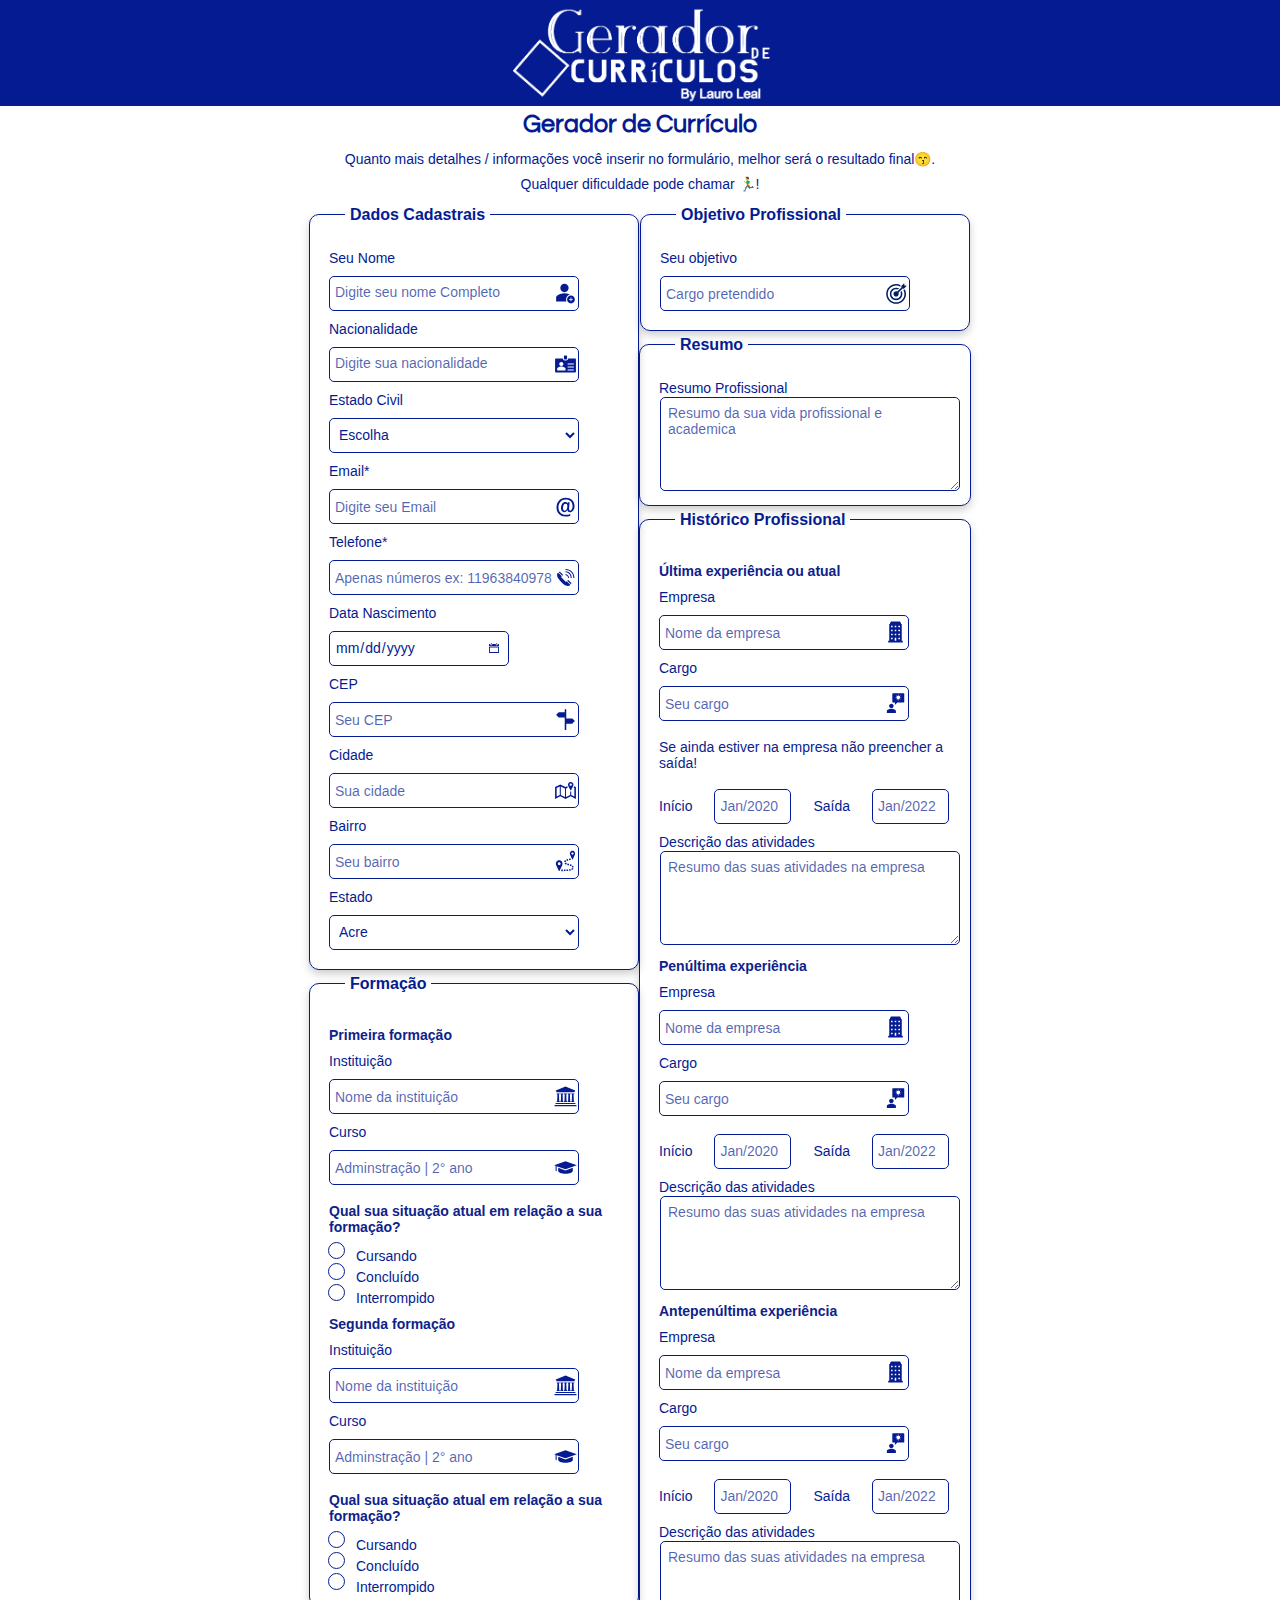
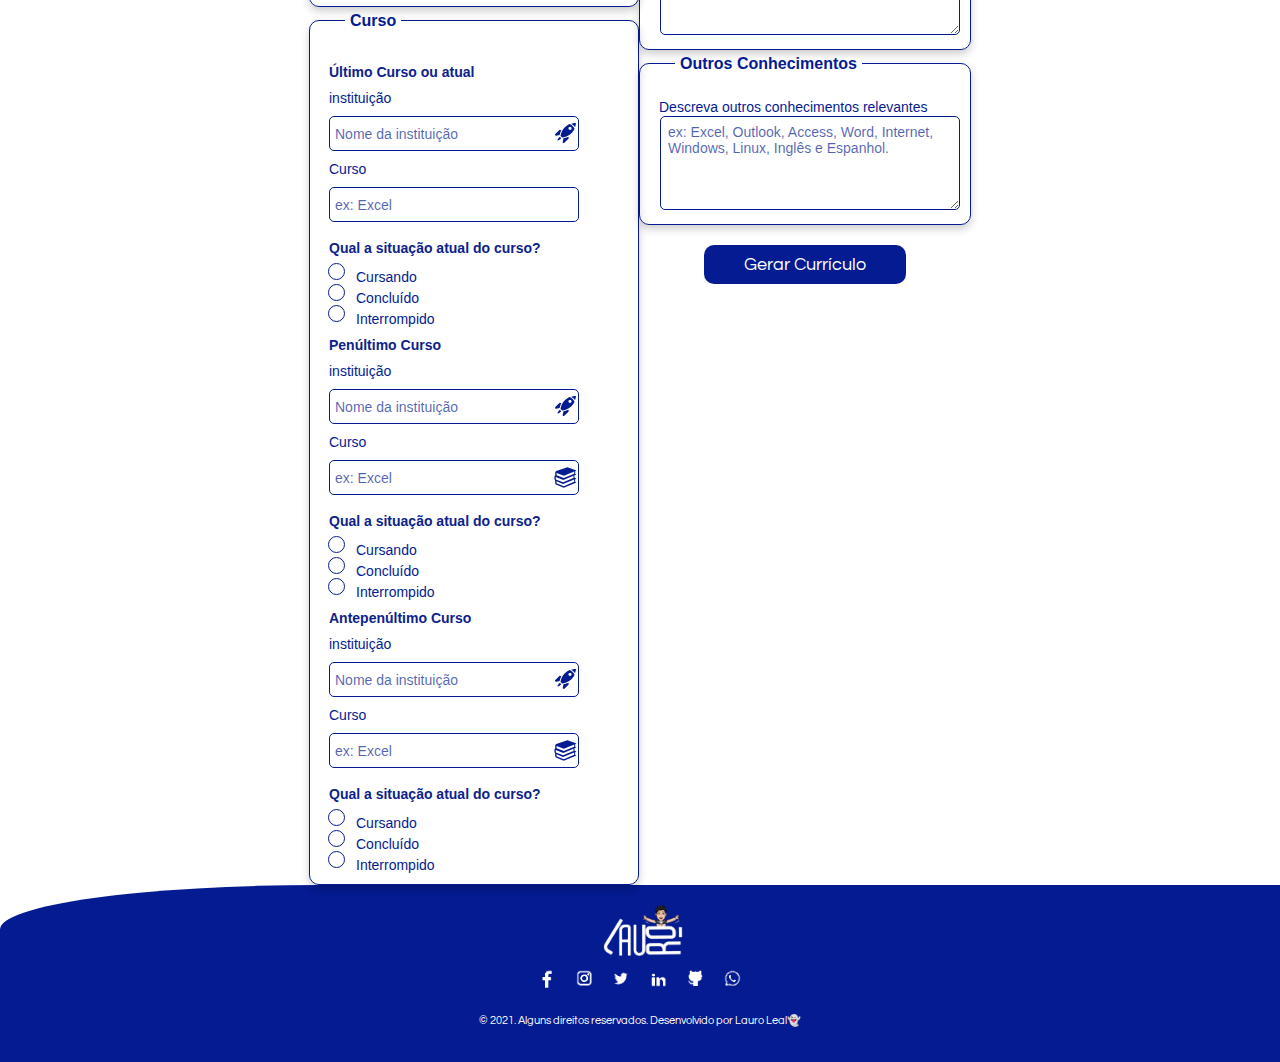
==== index.html @ 3e2975d4 "organizando em pastas!" ====
<!DOCTYPE html>
<html lang="pt-br">

<head>
    <meta charset="UTF-8">
    <meta http-equiv="X-UA-Compatible" content="IE=edge">
    <meta name="viewport" content="width=device-width, initial-scale=1.0">

    <!-- SEO -->
    <title>Gerador de Currículo</title>

    <link rel="stylesheet" href="/css/style__padrao.css">
    <link rel="stylesheet" href="/css/style__mobile.css">


    <meta name="description" content="Gerador de Currículo Online Gratis">
    <meta http-equiv="content-language" content="pt-br">
    <meta name="author" content="Lauro Leal">

    <!-- Favicon -->
    <link rel="icon" type="image/png" href="/img/lauro__icon.png">

    <!-- Opengraph -->
    <meta property="og:locale" content="pt_BR">
    <meta property="og:type" content="website">
    <meta property="og:title" content="Gerador de Currículo">
    <meta property="og:description" content="Gerador de Currículo Online Gratis">

</head>

<body>
    <header>
        <section class="box__interno">
            <section class="box__externo__conteudo">
                <img class="img__logo" src="/img/logo__novo.png">
            </section>
        </section>

    </header>
    <section>
        <form id="form" class="box_for" action="curriculo.html">
            <h1 class="p__titulo__padrao">Gerador de Currículo</h1>
            <p class="formulario__texto p__texto">Quanto mais detalhes / informações você inserir no formulário, melhor será o resultado final😙.</p>
            <p class="formulario__texto p__texto">Qualquer dificuldade pode chamar 🏃‍♂️!</p>
            <section id="formulario">
                <div class="box__externo">
                    <fieldset class=" teste">
                        <legend>Dados Cadastrais</legend>
                        <section>
                            <label class="formulario__texto" for="name">Seu Nome</label>
                            <input class="formulario__campo__menor3" type="text" id="name" name="name" placeholder="Digite seu nome Completo">
                        </section>
                        <section>
                            <label class="formulario__texto" for="nacionalidade">Nacionalidade</label>
                            <input class="formulario__campo__menor3" type="text" id="nacionalidade" name="nacionalidade" placeholder="Digite sua nacionalidade">
                        </section>
                        <section>
                            <label class="formulario__texto" for="estado__civil">Estado Civil</label>
                            <select class="formulario__campo__option" id="estado__civil" name="estado__civil">
                       <option class="formulario__campo__option__disabled" selected="" disabled="">Escolha</option>
                       <option class="formulario__campo__option__disabled" disabled="">Gênero Masculino</option>
                       <option  value="Solteiro">Solteiro</option>
                       <option  value="Casado">Casado</option>
                       <option  value="Divorciado">Divorciado</option>
                       <option  value="Viúvo">Viúvo</option>
                       <option class="formulario__campo__option__disabled" disabled="">Gênero Feminino</option>
                       <option  value="Solteira">Solteira</option>
                       <option  value="Casada">Casada</option>
                       <option  value="Divorciada">Divorciada</option>
                       <option  value="Viúva">Viúva</option>
                       <option class="formulario__campo__option__disabled" disabled="">Gênero Neutro</option>
                       <option  value="Solteirx">Solteirx</option>
                       <option  value="Casadx">Casadx</option>
                       <option  value="Divorciadx">Divorciadx</option>
                       <option  value="Viúvx">Viúvx</option>
                       </select>
                        </section>
                        <section>
                            <!-- Email-->
                            <label class="formulario__texto" for="email">Email*</label>
                            <input class="formulario__campo" type="email" id="email" name="email" placeholder="Digite seu Email">
                        </section>
                        <section>
                            <!-- Telefone (apenas números)-->
                            <label class="formulario__texto" for="telefone">Telefone*</label>
                            <input class="formulario__campo formulario__tel" type="tel" id="telefone" name="telefone" placeholder="Apenas números ex: 11963840978">
                        </section>
                        <section>
                            <!-- Data de nascimento (data)-->
                            <label class="formulario__texto" for="data">Data Nascimento</label>
                            <input class="formulario__campo formulario__data" type="date" id="data" name="data">
                        </section>
                        <!-- Toda essa parte do código foi retirada do 
                        https://velhobit.com.br/programacao/carregando-cep-cidades-dinamicamente.html -->
                        <!--Importando Script Jquery-->
                        <script type="text/javascript" src="https://code.jquery.com/jquery-3.2.1.min.js"></script>
                        <section>
                            <label class="formulario__texto" for="cep">CEP</label>
                            <input class="formulario__campo" id="cep" type="text" name="CEP" placeholder="Seu CEP" />
                            <!--
                            <label class="formulario__texto" for="logradouro">Logradouro</label>
                            <input class="formulario__campo" id="logradouro" type="text">
                            <label class="formulario__texto" for="numero">Número</label>
                            <input class="formulario__campo" id="numero" type="text" />  -->
                            <label class="formulario__texto" for="cidade">Cidade</label>
                            <input class="formulario__campo" id="cidade" name="cidade" type="text" placeholder="Sua cidade" />
                            <label class="formulario__texto" for="bairro">Bairro</label>
                            <input class="formulario__campo" id="bairro" name="bairro" type="text" placeholder="Seu bairro" />
                        </section>
                        <section>
                            <label class="formulario__texto" for="uf">Estado</label>
                            <select class="formulario__campo__option" id="uf" name="uf">
                            <option value="AC">Acre</option>
                            <option value="AL">Alagoas</option>
                            <option value="AP">Amapá</option>
                            <option value="AM">Amazonas</option>
                            <option value="BA">Bahia</option>
                            <option value="CE">Ceará</option>
                            <option value="DF">Distrito Federal</option>
                            <option value="ES">Espírito Santo</option>
                            <option value="GO">Goiás</option>
                            <option value="MA">Maranhão</option>
                            <option value="MT">Mato Grosso</option>
                            <option value="MS">Mato Grosso do Sul</option>
                            <option value="MG">Minas Gerais</option>
                            <option value="PA">Pará</option>
                            <option value="PB">Paraíba</option>
                            <option value="PR">Paraná</option>
                            <option value="PE">Pernambuco</option>
                            <option value="PI">Piauí</option>
                            <option value="RJ">Rio de Janeiro</option>
                            <option value="RN">Rio Grande do Norte</option>
                            <option value="RS">Rio Grande do Sul</option>
                            <option value="RO">Rondônia</option>
                            <option value="RR">Roraima</option>
                            <option value="SC">Santa Catarina</option>
                            <option value="SP">São Paulo</option>
                            <option value="SE">Sergipe</option>
                            <option value="TO">Tocantins</option>
                       </select>
                            <script type="text/javascript">
                                $("#cep").focusout(function() {
                                    //Início do Comando AJAX
                                    $.ajax({
                                        //O campo URL diz o caminho de onde virá os dados
                                        //É importante concatenar o valor digitado no CEP
                                        url: 'https://viacep.com.br/ws/' + $(this).val() + '/json/unicode/',
                                        //Aqui você deve preencher o tipo de dados que será lido,
                                        //no caso, estamos lendo JSON.
                                        dataType: 'json',
                                        //SUCESS é referente a função que será executada caso
                                        //ele consiga ler a fonte de dados com sucesso.
                                        //O parâmetro dentro da função se refere ao nome da variável
                                        //que você vai dar para ler esse objeto.
                                        success: function(resposta) {
                                            //Agora basta definir os valores que você deseja preencher
                                            //automaticamente nos campos acima.
                                            // $("#logradouro").val(resposta.logradouro);
                                            // $("#complemento").val(resposta.complemento);
                                            $("#bairro").val(resposta.bairro);
                                            $("#cidade").val(resposta.localidade);
                                            $("#uf").val(resposta.uf);
                                            //Vamos incluir para que o Número seja focado automaticamente
                                            //melhorando a experiência do usuário
                                            //$("#numero").focus();
                                        }
                                    });
                                });
                            </script>
                    </fieldset>



                    <!-- Formação -->


                    <fieldset class="teste">
                        <legend>Formação</legend>
                        <section>
                            <p class="formulario__texto__p">Primeira formação</p>
                            <!-- <label class="formulario__texto" for="formacao">Formação</label>
                            <select class="formulario__campo__option" id="formacao" name="formacao">
                             <option class="formulario__campo__option__disabled" selected="" disabled="">Escolha sua formação</option>
                             <option  value="Ensino Fundamental">Ensino Fundamental</option>
                             <option  value="Ensino Médio">Ensino Médio</option>
                             <option  value="Ensino Médio Técnico">Ensino Médio Técnico</option>
                             <option  value="Técnico">Curso Técnico</option>
                             <option  value="Bacharel">Superior Bacharelado</option>
                             <option  value="Tecnólogo">Superior Tecnólogo</option>
                             <option  value="Licenciatura">Superior Licenciatura</option>
                             <option  value="Pós">Superior Pós</option>
                           </select> -->

                            <!-- <label class="formulario__texto" for="inicio_curso">Início</label>
                            <input class="formulario__campo__forma" type="text" name="inicio_curso" placeholder="Jan/2020">
                            <label class="formulario__texto" for="saida_curso">Previsão / fim</label>
                            <input class="formulario__campo__forma" type="text" name="saida_curso" placeholder="Jan/2022"> -->

                            <section>
                                <label class="formulario__texto" for="escola__nome">Instituição</label>
                                <input class="formulario__campo" type="text" id="escola__nome" name="escola__nome" placeholder="Nome da instituição">
                            </section>
                            <label class="formulario__texto" for="nome__curso">Curso</label>
                            <input class="formulario__campo" type="text" id="nome__curso" name="nome__curso" placeholder="Adminstração | 2° ano">
                            <section>
                                <p class="formulario__texto__p">Qual sua situação atual em relação a sua formação?</p>
                                <div class="radio__flex">
                                    <section class="radio__block">
                                        <input class="formulario__radio" type="radio" id="cursando" name="situação__formacao__1" value="Cursando">
                                        <label class="formulario__texto" for="cursando">Cursando</label>
                                    </section>
                                    <section class="radio__block">
                                        <input class="formulario__radio" type="radio" id="concluido" name="situação__formacao__1" value="Concluído">
                                        <label class="formulario__texto" for="concluido">Concluído</label>
                                    </section>
                                    <section class="radio__block">
                                        <input class="formulario__radio" type="radio" id="interrompido" name="situação__formacao__1" value="Interrompido">
                                        <label class="formulario__texto" for="interrompido">Interrompido</label>
                                    </section>
                                </div>
                            </section>
                        </section>

                        <section>
                            <p class="formulario__texto__p">Segunda formação</p>
                            <!-- <label class="formulario__texto" for="formacao2">Formação</label>
                            <select class="formulario__campo__option" id="formacao__2" name="formacao2">
                             <option class="formulario__campo__option__disabled" selected="" disabled="">Escolha sua formação</option>
                             <option  value="Ensino Fundamental">Ensino Fundamental</option>
                             <option  value="Ensino Médio">Ensino Médio</option>
                             <option  value="Ensino Médio Técnico">Ensino Médio Técnico</option>
                             <option  value="Técnico">Curso Técnico</option>
                             <option  value="Bacharel">Superior Bacharelado</option>
                             <option  value="Tecnólogo">Superior Tecnólogo</option>
                             <option  value="Licenciatura">Superior Licenciatura</option>
                             <option  value="Pós">Superior Pós</option>
                           </select> -->

                            <!-- <label class="formulario__texto" for="inicio_curso">Início</label>
                            <input class="formulario__campo__forma" type="text" name="inicio_curso__2" placeholder="Jan/2020">
                            <label class="formulario__texto" for="saida_curso">Previsão / fim</label>
                            <input class="formulario__campo__forma" type="text" name="saida_curso__2" placeholder="Jan/2022"> -->

                            <section>
                                <label class="formulario__texto" for="escola__nome__2">Instituição</label>
                                <input class="formulario__campo" type="text" id="escola__nome__2" name="escola__nome__2" placeholder="Nome da instituição">
                            </section>
                            <label class="formulario__texto" for="nome__curso__2">Curso</label>
                            <input class="formulario__campo" type="text" id="nome__curso__2" name="nome__curso__2" placeholder="Adminstração | 2° ano">
                            <section>
                                <p class="formulario__texto__p">Qual sua situação atual em relação a sua formação?</p>
                                <div class="radio__flex">
                                    <section class="radio__block">
                                        <input class="formulario__radio" type="radio" name="situação__formacao__2" value="Cursando">
                                        <label class="formulario__texto" for="cursando">Cursando</label>
                                    </section>
                                    <section class="radio__block">
                                        <input class="formulario__radio" type="radio" name="situação__formacao__2" value="Concluído">
                                        <label class="formulario__texto" for="concluido">Concluído</label>
                                    </section>
                                    <section class="radio__block">
                                        <input class="formulario__radio" type="radio" name="situação__formacao__2" value="Interrompido">
                                        <label class="formulario__texto" for="interrompido">Interrompido</label>
                                    </section>
                                </div>
                            </section>
                        </section>
                    </fieldset>
                    <fieldset class="teste">
                        <legend>Curso</legend>
                        <section>
                            <p class="formulario__texto__p">Último Curso ou atual</p>
                            <label class="formulario__texto" for="local__curso1">instituição</label>
                            <input class="formulario__campo" type="text" id="local__curso1" name="local__curso1" placeholder="Nome da instituição">
                            <label class="formulario__texto" for="nome__curso1">Curso</label>
                            <input class="formulario__campo" type="text" id="nome__curso1" name="nome__curso1" placeholder="ex: Excel">
                            <!-- <label class="formulario__texto" for="inicio_curso1">Início</label>
                            <input class="formulario__campo__menor2" type="text" id="inicio_curso1" name="inicio_curso1" placeholder="Jan/2020">
                            <label class="formulario__texto" for="saida_curso1">Fim</label>
                            <input class="formulario__campo__menor2" type="text" id="saida_curso1" name="saida_curso1" placeholder="Jan/2022"> -->
                            <p class="formulario__texto__p">Qual a situação atual do curso?</p>
                            <div class="radio__flex">
                                <section class="radio__block">
                                    <input class="formulario__radio" type="radio" name="situação__curso__1" value="Cursando">
                                    <label class="formulario__texto" for="cursando">Cursando</label>
                                </section>
                                <section class="radio__block">
                                    <input class="formulario__radio" type="radio" name="situação__curso__1" value="Concluído">
                                    <label class="formulario__texto" for="concluido">Concluído</label>
                                </section>
                                <section class="radio__block">
                                    <input class="formulario__radio" type="radio" name="situação__curso__1" value="Interrompido">
                                    <label class="formulario__texto" for="interrompido">Interrompido</label>
                                </section>
                        </section>

                        <section>
                            <p class="formulario__texto__p">Penúltimo Curso</p>
                            <label class="formulario__texto" for="local__curso2">instituição</label>
                            <input class="formulario__campo" type="text" id="local__curso2" name="local__curso2" placeholder="Nome da instituição">
                            <label class="formulario__texto" for="nome__curso2">Curso</label>
                            <input class="formulario__campo" type="text" id="nome__curso2" name="nome__curso2" placeholder="ex: Excel">
                            <!-- <label class="formulario__texto" for="inicio_curso2">Início</label>
                            <input class="formulario__campo__menor2" type="text" id="inicio_curso2" name="inicio_curso2" placeholder="Jan/2020">
                            <label class="formulario__texto" for="saida_curso2">Fim</label>
                            <input class="formulario__campo__menor2" type="text" id="saida_curso2" name="saida_curso2" placeholder="Jan/2022"> -->
                            <p class="formulario__texto__p">Qual a situação atual do curso?</p>
                            <div class="radio__flex">
                                <section class="radio__block">
                                    <input class="formulario__radio" type="radio" name="situação__curso__2" value="Cursando">
                                    <label class="formulario__texto" for="cursando">Cursando</label>
                                </section>
                                <section class="radio__block">
                                    <input class="formulario__radio" type="radio" name="situação__curso__2" value="Concluído">
                                    <label class="formulario__texto" for="concluido">Concluído</label>
                                </section>
                                <section class="radio__block">
                                    <input class="formulario__radio" type="radio" name="situação__curso__2" value="Interrompido">
                                    <label class="formulario__texto" for="interrompido">Interrompido</label>
                                </section>
                        </section>

                        <section>
                            <p class="formulario__texto__p">Antepenúltimo Curso</p>
                            <label class="formulario__texto" for="local__curso3">instituição</label>
                            <input class="formulario__campo" type="text" id="local__curso3" name="local__curso3" placeholder="Nome da instituição">
                            <label class="formulario__texto" for="nome__curso3">Curso</label>
                            <input class="formulario__campo" type="text" id="nome__curso3" name="nome__curso3" placeholder="ex: Excel">
                            <!-- <label class="formulario__texto" for="inicio_curso3">Início</label>
                            <input class="formulario__campo__menor2" type="text" id="inicio_curso3" name="inicio_curso3" placeholder="Jan/2020">
                            <label class="formulario__texto" for="saida_curso3">Fim</label>
                            <input class="formulario__campo__menor2" type="text" id="saida_curso3" name="saida_curso3" placeholder="Jan/2022"> -->
                            <p class="formulario__texto__p">Qual a situação atual do curso?</p>
                            <div class="radio__flex">
                                <section class="radio__block">
                                    <input class="formulario__radio" type="radio" name="situação__curso__3" value="Cursando">
                                    <label class="formulario__texto" for="cursando">Cursando</label>
                                </section>
                                <section class="radio__block">
                                    <input class="formulario__radio" type="radio" name="situação__curso__3" value="Concluído">
                                    <label class="formulario__texto" for="concluido">Concluído</label>
                                </section>
                                <section class="radio__block">
                                    <input class="formulario__radio" type="radio" name="situação__curso__3" value="Interrompido">
                                    <label class="formulario__texto" for="interrompido">Interrompido</label>
                                </section>

                        </section>
                    </fieldset>
                    </div>
                    <div class="box__externo">

                        <fieldset class="teste">
                            <legend>Objetivo Profissional</legend>
                            <section>
                                <label class="formulario__texto" for="objetivo">Seu objetivo</label>
                                <input class="formulario__campo" id="objetivo" name="objetivo" placeholder="Cargo pretendido"></input>
                            </section>
                        </fieldset>

                        <fieldset class="teste">
                            <legend>Resumo</legend>
                            <section>
                                <label class="formulario__texto" for="resumo">Resumo Profissional</label>
                                <textarea class="formulario__textarea" id="resumo" name="resumo" rows="4" cols="50" placeholder="Resumo da sua vida profissional e academica"></textarea>
                            </section>
                        </fieldset>

                        <!-- Historico Profissional -->
                        <fieldset class="teste">
                            <legend>Histórico Profissional</legend>
                            <!-- Experiencia 1 -->
                            <section>
                                <p class="formulario__texto__p">Última experiência ou atual</p>
                                <label class="formulario__texto" for="name_empresa__1">Empresa</label>
                                <input class="formulario__campo" type="text" id="name_empresa__1" name="name_empresa__1" placeholder="Nome da empresa">
                                <label class="formulario__texto" for="cargo_empresa__1">Cargo</label>
                                <input class="formulario__campo" type="text" id="cargo_empresa__1" name="cargo_empresa__1" placeholder="Seu cargo">
                                <p class="formulario__texto__p2">Se ainda estiver na empresa não preencher a saída!</p>
                                <label class="formulario__texto" for="inicio_empresa__1">Início</label>
                                <input class="formulario__campo__menor" type="text" id="inicio_empresa__1" name="inicio_empresa__1" placeholder="Jan/2020">
                                <label class="formulario__texto" for="saida_empresa__1">Saída</label>
                                <input class="formulario__campo__menor" type="text" id="saida_empresa__1" name="saida_empresa__1" placeholder="Jan/2022">
                                <label class="formulario__texto" for="resumo__empresa1">Descrição das atividades</label>
                                <textarea class="formulario__textarea" id="resumo__empresa1" name="resumo__empresa1" rows="4" cols="50" placeholder="Resumo das suas atividades na empresa"></textarea>
                            </section>
                            <!-- Experiencia 2 -->
                            <section>
                                <p class="formulario__texto__p">Penúltima experiência</p>
                                <label class="formulario__texto" for="name_empresa__2">Empresa</label>
                                <input class="formulario__campo" type="text" id="name_empresa__2" name="name_empresa__2" placeholder="Nome da empresa">
                                <label class="formulario__texto" for="cargo_empresa__2">Cargo</label>
                                <input class="formulario__campo" type="text" id="cargo_empresa__2" name="cargo_empresa__2" placeholder="Seu cargo">
                                <label class="formulario__texto" for="inicio_empresa__2">Início</label>
                                <input class="formulario__campo__menor" type="text" id="inicio_empresa__2" name="inicio_empresa__2" placeholder="Jan/2020">
                                <label class="formulario__texto" for="saida_empresa__2">Saída</label>
                                <input class="formulario__campo__menor" type="text" id="saida_empresa__2" name="saida_empresa__2" placeholder="Jan/2022">
                                <label class="formulario__texto" for="resumo__empresa2">Descrição das atividades</label>
                                <textarea class="formulario__textarea" id="resumo__empresa2" name="resumo__empresa2" rows="4" cols="50" placeholder="Resumo das suas atividades na empresa"></textarea>
                            </section>
                            <!-- Experiencia 3 -->
                            <section>
                                <p class="formulario__texto__p">Antepenúltima experiência</p>
                                <label class="formulario__texto" for="name_empresa__3">Empresa</label>
                                <input class="formulario__campo" type="text" id="name_empresa__3" name="name_empresa__3" placeholder="Nome da empresa">
                                <label class="formulario__texto" for="cargo_empresa__3">Cargo</label>
                                <input class="formulario__campo" type="text" id="cargo_empresa__3" name="cargo_empresa__3" placeholder="Seu cargo">
                                <label class="formulario__texto" for="inicio_empresa__3">Início</label>
                                <input class="formulario__campo__menor" type="text" id="inicio_empresa__3" name="inicio_empresa__3" placeholder="Jan/2020">
                                <label class="formulario__texto" for="saida_empresa__3">Saída</label>
                                <input class="formulario__campo__menor" type="text" id="saida_empresa__3" name="saida_empresa__3" placeholder="Jan/2022">
                                <label class="formulario__texto" for="resumo__empresa3">Descrição das atividades</label>
                                <textarea class="formulario__textarea" id="resumo__empresa3" name="resumo__empresa3" rows="4" cols="50" placeholder="Resumo das suas atividades na empresa"></textarea>
                            </section>
                        </fieldset>
                        <!-- Outros Conhecimentos -->
                        <fieldset class="teste">
                            <legend>Outros Conhecimentos</legend>
                            <section>
                                <label class="formulario__texto" for="outros__conhecimentos">Descreva outros conhecimentos relevantes</label>
                                <textarea class="formulario__textarea" id="outros__conhecimentos" name="outros__conhecimentos" rows="4" cols="50" placeholder="ex: Excel, Outlook, Access, Word, Internet, Windows, Linux, Inglês e Espanhol."></textarea>
                            </section>
                        </fieldset>
                        <section class="centralizar__button">
                            <button type="submit" id="btGerarPDF">Gerar Currículo</button>
                        </section>

                    </div>
                    </section>
        </form>
        <script type="text/javascript" src="/js/action.js"></script>

        <!-- <section class="centralizar__button">
            <img src="https://media0.giphy.com/media/z24q9PQNlw19u/giphy.gif?cid=ecf05e47y3ti7bcxjpoyxmjfg7k1uhzmjibp9mtdgkm7brhw&rid=giphy.gif&ct=g">
        </section> 
    
    -->
        <footer>
            <section class="box__externo__conteudo">
                <img class="img__logo__footer" src="/img/logo__Lauro__2__novo.png">
            </section>

            <section class="box__externo__conteudo">
                <section>
                    <a class="facebook" href="https://www.facebook.com/lauroeleal/" target="_blank"> <img class="icones__sociais" src="/img/facebook_logo_dark.png"></a>
                    <a class="instagram" href="https://www.instagram.com/lauroeleal/" target="_blank"> <img class="icones__sociais" src="/img/instagram_logo-dark.png"></a>
                    <a class="twitter" href="https://twitter.com/lauroeleal" target="_blank"> <img class="icones__sociais" src="/img/twitter_logo_dark.png"></a>
                    <a class="linkedin" href="https://www.linkedin.com/in/lauroleal" target="_blank"> <img class="icones__sociais" src="/img/linkedin_logo_dark.png"></a>
                    <a class="github" href="https://github.com/lauroleal" target="_blank"><img class="icones__sociais" src="/img/GitHub_logo_da.png"></a>
                    <a class="whatsapp" href="https://api.whatsapp.com/send?phone=5511963840978" target="_blank"><img class="icones__sociais" src="/img/Whatsapp_logo_dark.png"></a>
                </section>
            </section>

            <section class="box__externo__conteudo">
                <p class="p__footer">© 2021. Alguns direitos reservados. Desenvolvido por Lauro Leal👻</p>
            </section>
        </footer>

</body>

</html>
---- css/style__padrao.css ----
/* Fonte externa para os textos*/

@import url('https://fonts.googleapis.com/css2?family=Montserrat:wght@400;700;900&display=swap');
@import url('https://fonts.googleapis.com/css2?family=Questrial&display=swap');
* {
    margin: 0;
    padding: 0;
    box-sizing: border-box;
}


/* estilizando a barra de rolagem*/


/* no Firefox */

* {
    scrollbar-width: thin;
    scrollbar-color: #041b91 rgb(255, 255, 255);
}


/* no Chrome, Edge, e Safari */

*::-webkit-scrollbar {
    width: 10px;
}

*::-webkit-scrollbar-track {
    background: rgb(255, 255, 255);
}

*::-webkit-scrollbar-thumb {
    background-color: #041b91;
    border-radius: 30px;
}


/* mudando a cor padrão quando um texto e selecionado */

::selection {
    background: #041b91;
    color: rgb(255, 255, 255);
}


/*#################################################################*/

body {
    background-color: #fff;
}

header {
    background-color: #041b91;
    width: 100%;
    height: auto;
}


/*Header*/

.box__interno {
    display: block;
}

.img__logo {
    width: 200px;
    height: auto;
    margin-top: 5px;
    margin-left: 5px;
}

.img__logo__footer {
    width: 100px;
    height: auto;
    margin-top: 5px;
    margin-left: 5px;
}


/*Corpo*/

.p__titulo__padrao {
    color: #041b91;
    font-family: 'Questrial';
    font-size: 25px;
    font-weight: bold;
    padding: 5px 0px 5px 0px;
    text-align: center;
}


/*#################################################################*/


/*Formulario*/

#formulario {
    display: flex;
    justify-content: center;
    width: 100%;
}

.box__externo {
    display: block;
    justify-content: center;
}

.formulario__texto {
    margin: 9px;
    font-family: 'PT Sans Narrow', sans-serif;
    font-size: 19px;
    color: #041b91;
}

.formulario__texto__p {
    margin: 9px;
    font-family: 'PT Sans Narrow', sans-serif;
    font-size: 18px;
    color: #0d228b;
    font-weight: bold;
}

.p__texto {
    text-align: center;
}

.formulario__texto__p2 {
    margin: 9px;
    font-family: 'PT Sans Narrow', sans-serif;
    font-size: 15px;
    color: #0d228b;
}


/*Propriedades do input dos formularios*/

.formulario__campo {
    border-radius: 5px;
    border: solid 1px #041b91;
    width: 300px;
    height: 35px;
    font-family: 'PT Sans Narrow', sans-serif;
    font-size: 19px;
    color: #041b91;
    padding: 5px;
    margin: 9px;
}

.formulario__campo__menor {
    border-radius: 5px;
    border: solid 1px #041b91;
    width: 120px;
    height: 35px;
    font-family: 'PT Sans Narrow', sans-serif;
    font-size: 19px;
    color: #041b91;
    padding: 5px;
    margin: 9px;
}


/* Para o campo nacionalidade*/

.formulario__campo__menor3 {
    border-radius: 5px;
    border: solid 1px #041b91;
    width: 280px;
    height: 35px;
    font-family: 'PT Sans Narrow', sans-serif;
    font-size: 19px;
    color: #041b91;
    padding: 5px;
    margin: 9px;
}

.formulario__campo__menor2,
.formulario__campo__forma {
    border-radius: 5px;
    border: solid 1px #041b91;
    width: 105px;
    height: 35px;
    font-family: 'PT Sans Narrow', sans-serif;
    font-size: 19px;
    color: #041b91;
    padding: 5px;
    margin: 9px;
}

.formulario__textarea {
    border-radius: 5px;
    border: solid 1px #041b91;
    width: 400px;
    max-height: 120px;
    font-family: 'PT Sans Narrow', sans-serif;
    font-size: 19px;
    color: #041b91;
    margin-left: 10px;
    padding: 2px;
}

.formulario__textarea::placeholder {
    color: #041c91af;
    font-size: 19px;
    font-family: 'PT Sans Narrow', sans-serif;
    padding: 5px;
}

.formulario__campo__option {
    border-radius: 5px;
    border: solid 1px #041b91;
    width: 300px;
    height: 35px;
    font-family: 'PT Sans Narrow', sans-serif;
    font-size: 19px;
    color: #041b91;
    padding: 5px;
    margin: 9px;
}

.formulario__campo__option__disabled {
    font-family: 'PT Sans Narrow', sans-serif;
    font-size: 19px;
    color: #041c91b6;
}


/*Cor da legenda do placeholder / caixa de texto*/

input::placeholder {
    color: #041c91af;
    font-size: 16px;
    font-family: 'PT Sans Narrow', sans-serif;
}


/*Cor das bordas dos campos dos formularios quando selecionado*/

.formulario__campo:focus,
input:focus,
select:focus,
.formulario__textarea:focus {
    box-shadow: 0 0 0 0;
    outline: 0;
}

.formulario__tel {
    margin: 9px;
}

.formulario__data {
    max-width: 180px;
    max-height: 35px;
}

.formulario__checkbox,
.formulario__radio {
    margin: 0 0 0 10px;
}


/*estrutura das categorias do formulario*/

fieldset {
    border-radius: 10px;
    box-shadow: 0 4px 8px 0 rgba(0, 0, 0, 0.2);
    width: 480px;
    height: auto;
    border: solid 1px #041b91;
    padding: 10px;
    margin-left: 8px;
    margin-bottom: 5px;
}


/*Titulos das categorias do formulario*/

legend {
    font-family: 'PT Sans Narrow', sans-serif;
    font-size: 20px;
    color: #041b91;
    font-weight: bold;
    margin-left: 25px;
    margin-bottom: 10px;
    padding: 5px;
}


/* manipulando as propriedades do input radio  / Funciona no Google */

input[type='radio']:after {
    width: 15px;
    height: 15px;
    border-radius: 15px;
    top: -2px;
    left: -2px;
    position: relative;
    background-color: #ffffff;
    content: '';
    display: inline-block;
    visibility: visible;
    border: 1px solid #041b91;
}

input[type='radio']:checked:after {
    width: 15px;
    height: 15px;
    border-radius: 15px;
    top: -2px;
    left: -2px;
    position: relative;
    background-color: #041b91;
    content: '';
    display: inline-block;
    visibility: visible;
    border: 1px solid white;
}


/* manipulando as propriedades do input checkbox'  / Funciona no Google */

input[type='checkbox']:after {
    width: 15px;
    height: 15px;
    margin: 0 5px 5px 5px;
    top: -1px;
    left: -5px;
    position: relative;
    background-color: #ffffff;
    content: '';
    display: inline-block;
    visibility: visible;
    border: 1px solid #041b91;
}

input[type='checkbox']:checked:after {
    width: 15px;
    height: 15px;
    margin: 0 5px 5px 5px;
    top: -1px;
    left: -5px;
    position: relative;
    background-color: #041b91;
    content: '';
    display: inline-block;
    visibility: visible;
    border: 1px solid white;
}


/* colocando um icone no campo do formulario do text/nome como background */

input[id="name"] {
    background-image: url("/img/perfil.svg");
    background-size: 25px;
    background-position: 4px 4px;
    background-position-x: right;
    background-repeat: no-repeat;
}

input[id="nacionalidade"] {
    background-image: url("/img/nacionalidade.svg");
    background-size: 25px;
    background-position: 4px 4px;
    background-position-x: right;
    background-repeat: no-repeat;
}

input[type='tel'] {
    background-image: url("/img/telefone.svg");
    background-size: 25px;
    background-position: 4px 4px;
    background-position-x: right;
    background-repeat: no-repeat;
}

input[type='email'] {
    background-image: url("/img/email.svg");
    background-size: 25px;
    background-position: 4px 4px;
    background-position-x: right;
    background-repeat: no-repeat;
}

input[id="cep"] {
    background-image: url("/img/cep.svg");
    background-size: 25px;
    background-position: 4px 4px;
    background-position-x: right;
    background-repeat: no-repeat;
}

input[id="bairro"] {
    background-image: url("/img/bairro.svg");
    background-size: 25px;
    background-position: 4px 4px;
    background-position-x: right;
    background-repeat: no-repeat;
}

input[id="cidade"] {
    background-image: url("/img/cidade.svg");
    background-size: 25px;
    background-position: 4px 4px;
    background-position-x: right;
    background-repeat: no-repeat;
}


/* colocando um icone no campo do formulario do date como background */


/* 
input[type='date'] {
    background-image: url("data.svg");
    z-index: 100px;
    background-size: 25px;
    background-position-y: 4px;
    background-position-x: 146px;
    background-repeat: no-repeat;
} */


/* webkit para manipular as cores / comportamento do input data / Funciona no Google*/

::-webkit-datetime-edit-month-field:hover,
::-webkit-datetime-edit-day-field:hover,
::-webkit-datetime-edit-year-field:hover {
    background-color: #041b91;
    color: #fff
}

::-webkit-datetime-edit-year-field:focus,
::-webkit-datetime-edit-month-field:focus,
::-webkit-datetime-edit-day-field:focus {
    background-color: #041b91;
    color: #fff;
}


/* webkit para trocar o incone padão do input data / Funciona no Google*/

::-webkit-calendar-picker-indicator {
    background-image: url("/img/data.svg");
}

input[id="escola__nome"] {
    background-image: url("/img/instituicao.svg");
    background-size: 25px;
    background-position: 4px 4px;
    background-position-x: right;
    background-repeat: no-repeat;
}

input[id="escola__nome__2"] {
    background-image: url("/img/instituicao.svg");
    background-size: 25px;
    background-position: 4px 4px;
    background-position-x: right;
    background-repeat: no-repeat;
}

input[id="nome__curso"] {
    background-image: url("/img/formacao.svg");
    background-size: 25px;
    background-position: 4px 4px;
    background-position-x: right;
    background-repeat: no-repeat;
}

input[id="nome__curso__2"] {
    background-image: url("/img/formacao.svg");
    background-size: 25px;
    background-position: 4px 4px;
    background-position-x: right;
    background-repeat: no-repeat;
}

input[id="local__curso1"] {
    background-image: url("/img/curso.svg");
    background-size: 25px;
    background-position: 4px 4px;
    background-position-x: right;
    background-repeat: no-repeat;
}

input[id="local__curso3"] {
    background-image: url("/img/curso.svg");
    background-size: 25px;
    background-position: 4px 4px;
    background-position-x: right;
    background-repeat: no-repeat;
}

input[id="local__curso2"] {
    background-image: url("/img/curso.svg");
    background-size: 25px;
    background-position: 4px 4px;
    background-position-x: right;
    background-repeat: no-repeat;
}

input[id="nome__curso1"] {
    background-image: url("nome__curso.svg");
    background-size: 25px;
    background-position: 4px 4px;
    background-position-x: right;
    background-repeat: no-repeat;
}

input[id="nome__curso2"] {
    background-image: url("/img/nome__curso.svg");
    background-size: 25px;
    background-position: 4px 4px;
    background-position-x: right;
    background-repeat: no-repeat;
}

input[id="nome__curso3"] {
    background-image: url("/img/nome__curso.svg");
    background-size: 25px;
    background-position: 4px 4px;
    background-position-x: right;
    background-repeat: no-repeat;
}


/* textarea[id="resumo"] {
    background-image: url("resumo.svg");
    background-size: 35px;
    background-position: 4px 4px;
    background-position-x: right;
    background-repeat: no-repeat;
} */

input[id="name_empresa__1"] {
    background-image: url("/img/empresa.svg");
    background-size: 25px;
    background-position: 4px 4px;
    background-position-x: right;
    background-repeat: no-repeat;
}

input[id="name_empresa__2"] {
    background-image: url("/img/empresa.svg");
    background-size: 25px;
    background-position: 4px 4px;
    background-position-x: right;
    background-repeat: no-repeat;
}

input[id="name_empresa__3"] {
    background-image: url("/img/empresa.svg");
    background-size: 25px;
    background-position: 4px 4px;
    background-position-x: right;
    background-repeat: no-repeat;
}

input[id="cargo_empresa__1"] {
    background-image: url("/img/cargo.svg");
    background-size: 25px;
    background-position: 4px 4px;
    background-position-x: right;
    background-repeat: no-repeat;
}

input[id="cargo_empresa__2"] {
    background-image: url("/img/cargo.svg");
    background-size: 25px;
    background-position: 4px 4px;
    background-position-x: right;
    background-repeat: no-repeat;
}

input[id="cargo_empresa__3"] {
    background-image: url("/img/cargo.svg");
    background-size: 25px;
    background-position: 4px 4px;
    background-position-x: right;
    background-repeat: no-repeat;
}

input[id="objetivo"] {
    background-image: url("/img/objetivo.svg");
    background-size: 25px;
    background-position: 4px 4px;
    background-position-x: right;
    background-repeat: no-repeat;
}


/* 
textarea[id="resumo__empresa1"] {
    background-image: url("/img/fun.svg");
    background-size: 35px;
    background-position: 4px 4px;
    background-position-x: right;
    background-repeat: no-repeat;
}

textarea[id="resumo__empresa2"] {
    background-image: url("fun.svg");
    background-size: 35px;
    background-position: 4px 4px;
    background-position-x: right;
    background-repeat: no-repeat;
}

textarea[id="resumo__empresa3"] {
    background-image: url("/img/fun.svg");
    background-size: 35px;
    background-position: 4px 4px;
    background-position-x: right;
    background-repeat: no-repeat;
} */


/* textarea[id="outros__conhecimentos"] {
    background-image: url("/img/resu.svg");
    background-size: 35px;
    background-position: 4px 4px;
    background-position-x: right;
    background-repeat: no-repeat;
} */


/*tipo resetando os atributos padroes da tag button*/

button {
    background-color: #041b91;
    color: #fff;
    font-family: 'Questrial', sans-serif;
    font-size: 18px;
    padding: 10px 40px;
    margin-top: 20px;
    margin-bottom: 20px;
    border-radius: 10px;
    cursor: pointer;
    text-decoration: none;
    text-align: center;
    border: none;
    align-items: center;
}

button:hover {
    background-color: #041c91b6;
}

.centralizar__button {
    text-align: center;
    align-items: center;
}


/*#################################################################*/


/*Footer*/

footer {
    background-color: #041b91;
    padding: 15px 0 15px 0;
    border-top-left-radius: 25%;
}

.box__externo__conteudo {
    display: flex;
    justify-content: center;
}

.icones__sociais {
    width: 33px;
    height: auto;
    margin: 5px 0px 5px 0px;
}

.p__footer {
    color: #fff;
    margin: 10px;
    font-family: 'Questrial';
    font-size: 13px;
    padding-bottom: 10px;
}


/*Hover icones sociais*/

a.facebook:hover {
    content: url(/img/facebook_logo.png);
    width: 33px;
    height: auto;
    margin: 5px 0px 5px 0px;
}

a.instagram:hover {
    content: url(/img/instagram_logo.png);
    width: 33px;
    height: auto;
    margin: 5px 0px 5px 0px;
}

a.twitter:hover {
    content: url(/img/twitter_logo.png);
    width: 33px;
    height: auto;
    margin: 5px 0px 5px 0px;
}

a.linkedin:hover {
    content: url(/img/linkedin_logo.png);
    width: 33px;
    height: auto;
    margin: 5px 0px 5px 0px;
}

a.github:hover {
    content: url(/img/GitHub_logo_dark.png);
    width: 33px;
    height: auto;
    margin: 5px 0px 5px 0px;
}

a.whatsapp:hover {
    content: url(/img/Whatsapp_logo.png);
    width: 33px;
    height: auto;
    margin: 5px 0px 5px 0px;
}
---- css/style__mobile.css ----
/*
Nest hub 1024 ok
Nest hub Max 1280 ok 
*/

@media only screen and (max-width: 1280px) {
    .img__logo {
        width: 260px;
    }
    .img__logo__footer {
        width: 80px;
    }
    /*Formulario*/
    #formulario {
        display: flex;
    }
    .box__externo {
        display: block;
    }
    fieldset {
        width: 330px;
        margin: 0 auto;
    }
    .formulario__textarea {
        width: 300px;
    }
    .formulario__campo {
        width: 250px;
    }
    /*historico profissional data*/
    .formulario__campo__menor {
        width: 77px;
        font-size: 14px;
    }
    .formulario__data {
        width: 300px;
        font-size: 14px;
        background-color: #ffffff;
    }
    .formulario__campo__option {
        width: 250px;
        font-size: 14px;
        background-color: #ffffff;
    }
    /* Para o campo nacionalidade*/
    .formulario__campo__menor3 {
        width: 250px;
        font-size: 12px;
    }
    /*formação data*/
    .formulario__campo__menor2 {
        width: 70px;
        font-size: 14px;
    }
    .formulario__campo__forma {
        width: 52px;
    }
    .formulario__texto {
        font-size: 14px;
    }
    .formulario__texto__p {
        font-size: 14px;
    }
    .formulario__texto__p2 {
        font-size: 14px;
    }
    input::placeholder {
        font-size: 14px;
    }
    .formulario__textarea::placeholder {
        font-size: 14px;
    }
    option::placeholder {
        font-size: 14px;
    }
    legend {
        font-size: 16px;
    }
    /*Titulos das categorias do formulario*/
    .p__footer {
        font-size: 11px;
    }
}


/*
Ipad Air 820 ok
Ipad Mini 768 ok
Surface pro 7 912 ok 
*/

@media only screen and (max-width: 912px) {
    .img__logo {
        width: 260px;
    }
    .img__logo__footer {
        width: 80px;
    }
    /*Formulario*/
    #formulario {
        display: flex;
    }
    .box__externo {
        display: block;
        justify-content: center;
    }
    fieldset {
        width: 330px;
    }
    .formulario__textarea {
        width: 300px;
    }
    .formulario__campo {
        width: 250px;
    }
    /*historico profissional data*/
    .formulario__campo__menor {
        width: 77px;
        font-size: 12px;
    }
    .formulario__data {
        width: 300px;
        font-size: 12px;
    }
    .formulario__campo__option {
        width: 250px;
        font-size: 12px;
    }
    /* Para o campo nacionalidade*/
    .formulario__campo__menor3 {
        width: 250px;
        font-size: 12px;
    }
    /*formação data*/
    .formulario__campo__menor2 {
        width: 65px;
        font-size: 12px;
    }
    .formulario__texto {
        font-size: 10px;
    }
    .formulario__texto__p {
        font-size: 12px;
    }
    .formulario__texto__p2 {
        font-size: 12px;
    }
    input::placeholder {
        font-size: 12px;
    }
    .formulario__textarea::placeholder {
        font-size: 12px;
    }
    option::placeholder {
        font-size: 12px;
    }
    legend {
        font-size: 16px;
    }
    /*Titulos das categorias do formulario*/
    .p__footer {
        font-size: 11px;
    }
    .formulario__campo__option__disabled {
        font-size: 12px;
    }
}


/*Formulario*/

@media only screen and (max-width: 540px) {
    /*Formulario*/
    #formulario {
        display: block;
    }
    .box__externo {
        display: block;
        justify-content: center;
    }
    fieldset {
        width: 330px;
        margin: 0 auto;
    }
    .formulario__texto {
        font-size: 13px;
    }
    .formulario__texto__p {
        font-size: 13px;
    }
    .formulario__texto__p2 {
        font-size: 13px;
    }
    input::placeholder {
        font-size: 13px;
    }
    .formulario__textarea::placeholder {
        font-size: 13px;
    }
    option::placeholder {
        font-size: 13px;
    }
    legend {
        font-size: 16px;
    }
    .formulario__campo__option__disabled {
        font-size: 11px;
    }
}


/*
Iphone xr 414
Samsung galaxy s20 
Samsung galaxy a51 
Pixel 5
Iphone 12 Pro
Samsung galaxy s8
Iphone SE 
*/

@media only screen and (max-width: 414px) {
    .img__logo {
        width: 260px;
    }
    .img__logo__footer {
        width: 80px;
    }
    /*Formulario*/
    #formulario {
        display: block;
    }
    .box__externo {
        display: block;
        justify-content: center;
    }
    fieldset {
        width: 300px;
        margin: 0 auto;
    }
    .formulario__textarea {
        width: 260px;
    }
    .formulario__campo {
        width: 230px;
    }
    /*historico profissional data*/
    .formulario__campo__menor {
        width: 170px;
        font-size: 13px;
    }
    .formulario__data {
        width: 150px;
        font-size: 13px;
    }
    .formulario__campo__option {
        width: 230px;
    }
    /* Para o campo nacionalidade*/
    .formulario__campo__menor3 {
        width: 230px;
        font-size: 13px;
    }
    /*formação data*/
    .formulario__campo__menor2 {
        width: 170px;
        font-size: 13px;
    }
    .formulario__campo__forma {
        width: 150px;
    }
    .formulario__texto {
        font-size: 13px;
    }
    .formulario__texto__p {
        font-size: 13px;
    }
    input::placeholder {
        font-size: 13px;
    }
    .formulario__textarea::placeholder {
        font-size: 13px;
    }
    option::placeholder {
        font-size: 13px;
    }
    legend {
        font-size: 16px;
    }
    /*Titulos das categorias do formulario*/
    .formulario__campo__option__disabled {
        font-size: 10px;
    }
}

@media only screen and (max-width: 280px) {
    .img__logo {
        width: 200px;
    }
    fieldset {
        width: 270px;
        margin: 0 auto;
    }
    .formulario__textarea {
        width: 240px;
    }
    .formulario__campo {
        width: 240px;
    }
    /*historico profissional data*/
    .formulario__campo__menor {
        width: 150px;
    }
    .formulario__data {
        width: 240px;
        font-size: 14px;
    }
    .formulario__campo__option {
        width: 240px;
        font-size: 14px;
    }
    /* Para o campo nacionalidade*/
    .formulario__campo__menor3 {
        width: 240px;
    }
    /*formação data*/
    .formulario__campo__menor2 {
        width: 150px;
    }
    /*formação data*/
    .formulario__campo__forma {
        width: 130px;
    }
    .formulario__texto {
        font-size: 14px;
    }
    .formulario__texto__p {
        font-size: 13px;
    }
    input::placeholder {
        font-size: 14px;
    }
    .formulario__textarea::placeholder {
        font-size: 14px;
    }
    option::placeholder {
        font-size: 14px;
    }
    legend {
        font-size: 15px;
    }
    /*Titulos das categorias do formulario*/
    .p__footer {
        font-size: 11px;
    }
    /* manipulando as propriedades do input radio  / Funciona no Google */
    input[type='radio'] {
        width: 15px;
        height: 15px;
        border-radius: 15px;
        margin-left: 30px;
    }
    input[type='radio']:after {
        width: 15px;
        height: 15px;
        border-radius: 15px;
    }
    input[type='radio']:checked:after {
        width: 15px;
        height: 15px;
        border-radius: 15px;
    }
    .radio__flex {
        display: flex;
    }
    .radio__block {
        display: center;
    }
    .p__footer {
        font-size: 8.4px;
    }
}
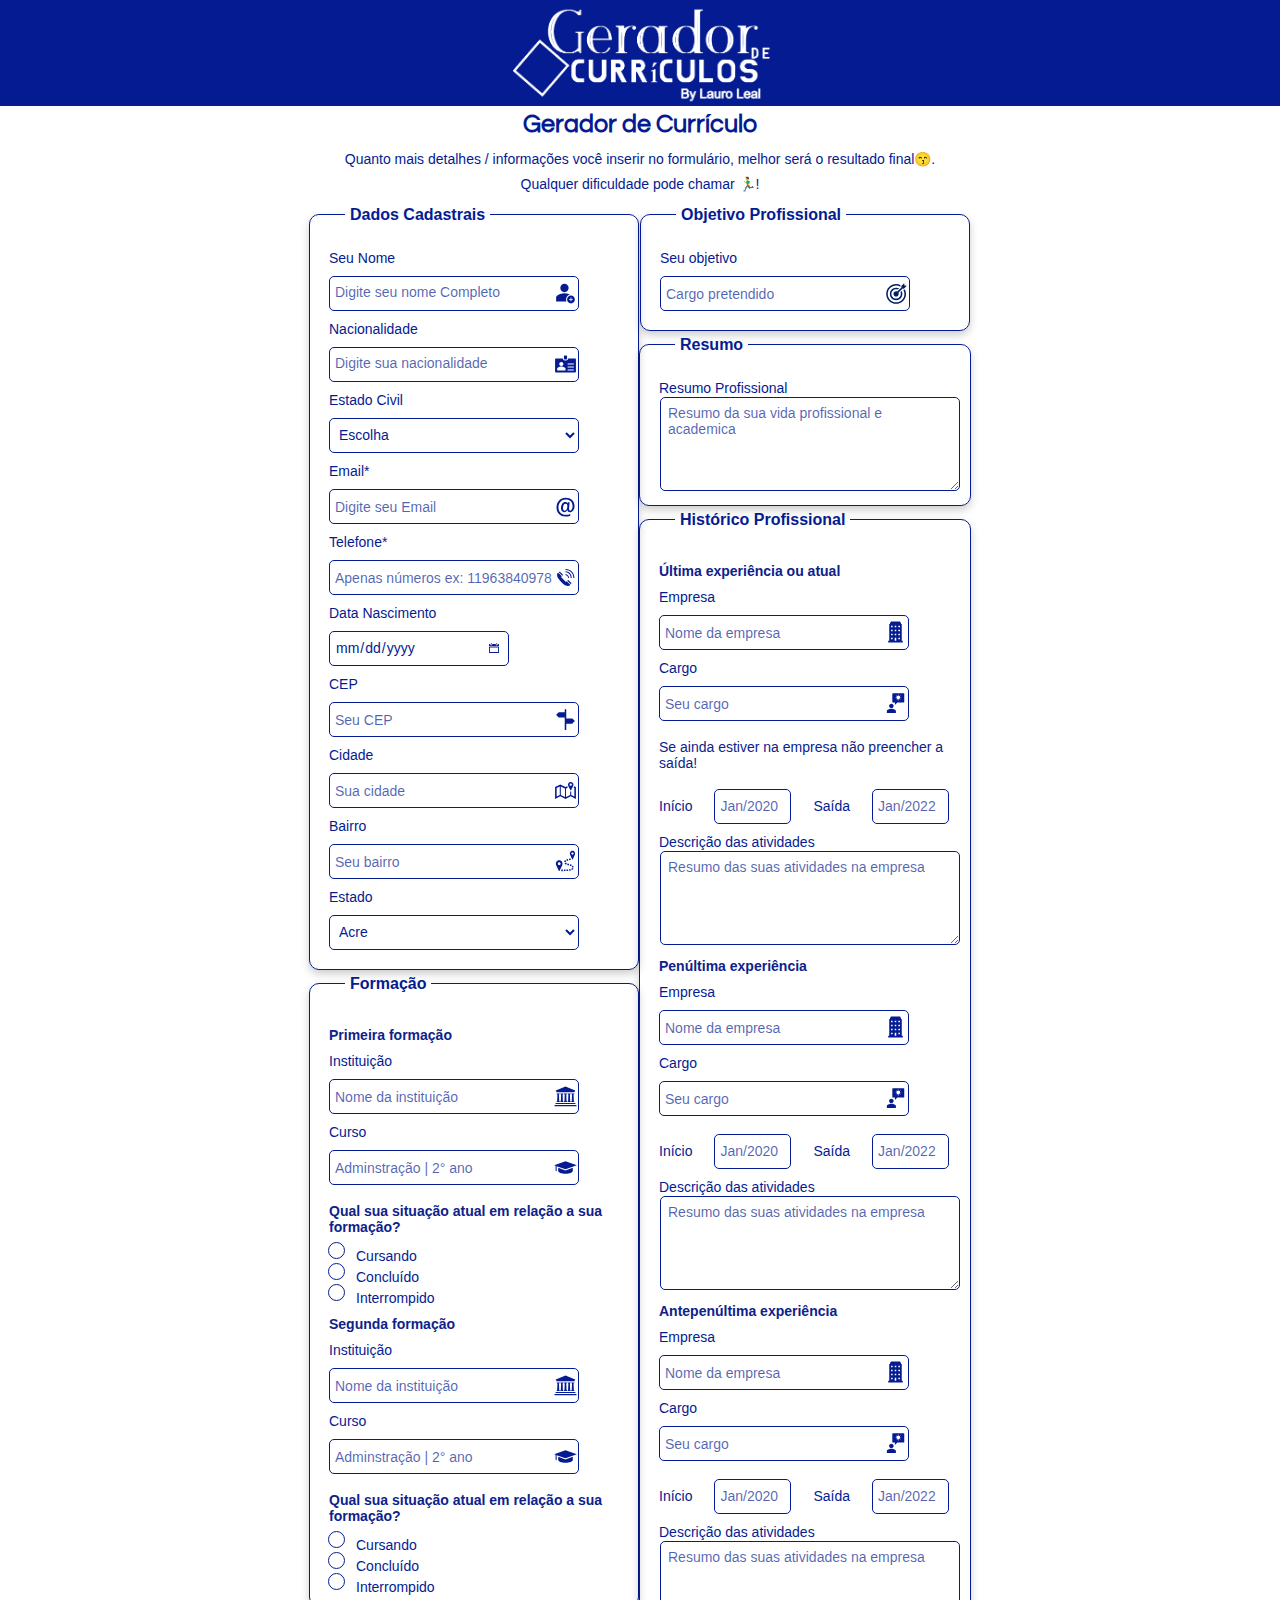
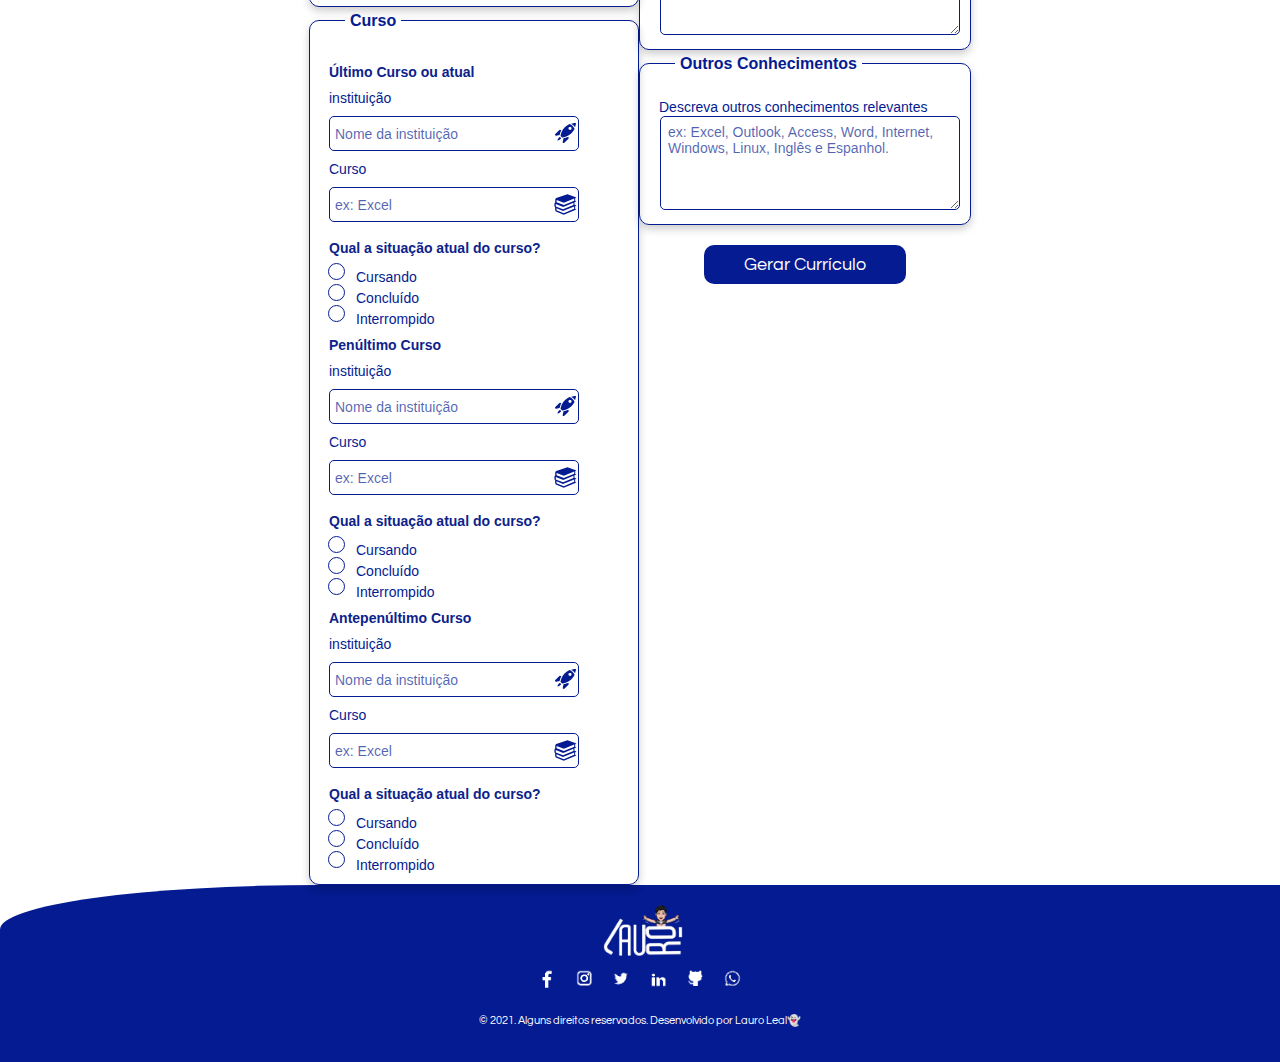
==== commit 57335420: "por enquanto esquece a divisão em pastas" ====
--- a/index.html
+++ b/index.html
@@ -9,8 +9,8 @@
     <!-- SEO -->
     <title>Gerador de Currículo</title>
 
-    <link rel="stylesheet" href="/css/style__padrao.css">
-    <link rel="stylesheet" href="/css/style__mobile.css">
+    <link rel="stylesheet" href="style__padrao.css">
+    <link rel="stylesheet" href="style__mobile.css">
 
 
     <meta name="description" content="Gerador de Currículo Online Gratis">
@@ -18,7 +18,7 @@
     <meta name="author" content="Lauro Leal">
 
     <!-- Favicon -->
-    <link rel="icon" type="image/png" href="/img/lauro__icon.png">
+    <link rel="icon" type="image/png" href="lauro__icon.png">
 
     <!-- Opengraph -->
     <meta property="og:locale" content="pt_BR">
@@ -32,7 +32,7 @@
     <header>
         <section class="box__interno">
             <section class="box__externo__conteudo">
-                <img class="img__logo" src="/img/logo__novo.png">
+                <img class="img__logo" src="logo__novo.png">
             </section>
         </section>
 
@@ -428,7 +428,7 @@
                     </div>
                     </section>
         </form>
-        <script type="text/javascript" src="/js/action.js"></script>
+        <script type="text/javascript" src="action.js"></script>
 
         <!-- <section class="centralizar__button">
             <img src="https://media0.giphy.com/media/z24q9PQNlw19u/giphy.gif?cid=ecf05e47y3ti7bcxjpoyxmjfg7k1uhzmjibp9mtdgkm7brhw&rid=giphy.gif&ct=g">
@@ -437,17 +437,17 @@
     -->
         <footer>
             <section class="box__externo__conteudo">
-                <img class="img__logo__footer" src="/img/logo__Lauro__2__novo.png">
+                <img class="img__logo__footer" src="logo__Lauro__2__novo.png">
             </section>
 
             <section class="box__externo__conteudo">
                 <section>
-                    <a class="facebook" href="https://www.facebook.com/lauroeleal/" target="_blank"> <img class="icones__sociais" src="/img/facebook_logo_dark.png"></a>
-                    <a class="instagram" href="https://www.instagram.com/lauroeleal/" target="_blank"> <img class="icones__sociais" src="/img/instagram_logo-dark.png"></a>
-                    <a class="twitter" href="https://twitter.com/lauroeleal" target="_blank"> <img class="icones__sociais" src="/img/twitter_logo_dark.png"></a>
-                    <a class="linkedin" href="https://www.linkedin.com/in/lauroleal" target="_blank"> <img class="icones__sociais" src="/img/linkedin_logo_dark.png"></a>
-                    <a class="github" href="https://github.com/lauroleal" target="_blank"><img class="icones__sociais" src="/img/GitHub_logo_da.png"></a>
-                    <a class="whatsapp" href="https://api.whatsapp.com/send?phone=5511963840978" target="_blank"><img class="icones__sociais" src="/img/Whatsapp_logo_dark.png"></a>
+                    <a class="facebook" href="https://www.facebook.com/lauroeleal/" target="_blank"> <img class="icones__sociais" src="facebook_logo_dark.png"></a>
+                    <a class="instagram" href="https://www.instagram.com/lauroeleal/" target="_blank"> <img class="icones__sociais" src="instagram_logo-dark.png"></a>
+                    <a class="twitter" href="https://twitter.com/lauroeleal" target="_blank"> <img class="icones__sociais" src="twitter_logo_dark.png"></a>
+                    <a class="linkedin" href="https://www.linkedin.com/in/lauroleal" target="_blank"> <img class="icones__sociais" src="linkedin_logo_dark.png"></a>
+                    <a class="github" href="https://github.com/lauroleal" target="_blank"><img class="icones__sociais" src="GitHub_logo_da.png"></a>
+                    <a class="whatsapp" href="https://api.whatsapp.com/send?phone=5511963840978" target="_blank"><img class="icones__sociais" src="Whatsapp_logo_dark.png"></a>
                 </section>
             </section>
 
--- a/style__padrao.css
+++ b/style__padrao.css
@@ -0,0 +1,729 @@
+/* Fonte externa para os textos*/
+
+@import url('https://fonts.googleapis.com/css2?family=Montserrat:wght@400;700;900&display=swap');
+@import url('https://fonts.googleapis.com/css2?family=Questrial&display=swap');
+* {
+    margin: 0;
+    padding: 0;
+    box-sizing: border-box;
+}
+
+
+/* estilizando a barra de rolagem*/
+
+
+/* no Firefox */
+
+* {
+    scrollbar-width: thin;
+    scrollbar-color: #041b91 rgb(255, 255, 255);
+}
+
+
+/* no Chrome, Edge, e Safari */
+
+*::-webkit-scrollbar {
+    width: 10px;
+}
+
+*::-webkit-scrollbar-track {
+    background: rgb(255, 255, 255);
+}
+
+*::-webkit-scrollbar-thumb {
+    background-color: #041b91;
+    border-radius: 30px;
+}
+
+
+/* mudando a cor padrão quando um texto e selecionado */
+
+::selection {
+    background: #041b91;
+    color: rgb(255, 255, 255);
+}
+
+
+/*#################################################################*/
+
+body {
+    background-color: #fff;
+}
+
+header {
+    background-color: #041b91;
+    width: 100%;
+    height: auto;
+}
+
+
+/*Header*/
+
+.box__interno {
+    display: block;
+}
+
+.img__logo {
+    width: 200px;
+    height: auto;
+    margin-top: 5px;
+    margin-left: 5px;
+}
+
+.img__logo__footer {
+    width: 100px;
+    height: auto;
+    margin-top: 5px;
+    margin-left: 5px;
+}
+
+
+/*Corpo*/
+
+.p__titulo__padrao {
+    color: #041b91;
+    font-family: 'Questrial';
+    font-size: 25px;
+    font-weight: bold;
+    padding: 5px 0px 5px 0px;
+    text-align: center;
+}
+
+
+/*#################################################################*/
+
+
+/*Formulario*/
+
+#formulario {
+    display: flex;
+    justify-content: center;
+    width: 100%;
+}
+
+.box__externo {
+    display: block;
+    justify-content: center;
+}
+
+.formulario__texto {
+    margin: 9px;
+    font-family: 'PT Sans Narrow', sans-serif;
+    font-size: 19px;
+    color: #041b91;
+}
+
+.formulario__texto__p {
+    margin: 9px;
+    font-family: 'PT Sans Narrow', sans-serif;
+    font-size: 18px;
+    color: #0d228b;
+    font-weight: bold;
+}
+
+.p__texto {
+    text-align: center;
+}
+
+.formulario__texto__p2 {
+    margin: 9px;
+    font-family: 'PT Sans Narrow', sans-serif;
+    font-size: 15px;
+    color: #0d228b;
+}
+
+
+/*Propriedades do input dos formularios*/
+
+.formulario__campo {
+    border-radius: 5px;
+    border: solid 1px #041b91;
+    width: 300px;
+    height: 35px;
+    font-family: 'PT Sans Narrow', sans-serif;
+    font-size: 19px;
+    color: #041b91;
+    padding: 5px;
+    margin: 9px;
+}
+
+.formulario__campo__menor {
+    border-radius: 5px;
+    border: solid 1px #041b91;
+    width: 120px;
+    height: 35px;
+    font-family: 'PT Sans Narrow', sans-serif;
+    font-size: 19px;
+    color: #041b91;
+    padding: 5px;
+    margin: 9px;
+}
+
+
+/* Para o campo nacionalidade*/
+
+.formulario__campo__menor3 {
+    border-radius: 5px;
+    border: solid 1px #041b91;
+    width: 280px;
+    height: 35px;
+    font-family: 'PT Sans Narrow', sans-serif;
+    font-size: 19px;
+    color: #041b91;
+    padding: 5px;
+    margin: 9px;
+}
+
+.formulario__campo__menor2,
+.formulario__campo__forma {
+    border-radius: 5px;
+    border: solid 1px #041b91;
+    width: 105px;
+    height: 35px;
+    font-family: 'PT Sans Narrow', sans-serif;
+    font-size: 19px;
+    color: #041b91;
+    padding: 5px;
+    margin: 9px;
+}
+
+.formulario__textarea {
+    border-radius: 5px;
+    border: solid 1px #041b91;
+    width: 400px;
+    max-height: 120px;
+    font-family: 'PT Sans Narrow', sans-serif;
+    font-size: 19px;
+    color: #041b91;
+    margin-left: 10px;
+    padding: 2px;
+}
+
+.formulario__textarea::placeholder {
+    color: #041c91af;
+    font-size: 19px;
+    font-family: 'PT Sans Narrow', sans-serif;
+    padding: 5px;
+}
+
+.formulario__campo__option {
+    border-radius: 5px;
+    border: solid 1px #041b91;
+    width: 300px;
+    height: 35px;
+    font-family: 'PT Sans Narrow', sans-serif;
+    font-size: 19px;
+    color: #041b91;
+    padding: 5px;
+    margin: 9px;
+}
+
+.formulario__campo__option__disabled {
+    font-family: 'PT Sans Narrow', sans-serif;
+    font-size: 19px;
+    color: #041c91b6;
+}
+
+
+/*Cor da legenda do placeholder / caixa de texto*/
+
+input::placeholder {
+    color: #041c91af;
+    font-size: 16px;
+    font-family: 'PT Sans Narrow', sans-serif;
+}
+
+
+/*Cor das bordas dos campos dos formularios quando selecionado*/
+
+.formulario__campo:focus,
+input:focus,
+select:focus,
+.formulario__textarea:focus {
+    box-shadow: 0 0 0 0;
+    outline: 0;
+}
+
+.formulario__tel {
+    margin: 9px;
+}
+
+.formulario__data {
+    max-width: 180px;
+    max-height: 35px;
+}
+
+.formulario__checkbox,
+.formulario__radio {
+    margin: 0 0 0 10px;
+}
+
+
+/*estrutura das categorias do formulario*/
+
+fieldset {
+    border-radius: 10px;
+    box-shadow: 0 4px 8px 0 rgba(0, 0, 0, 0.2);
+    width: 480px;
+    height: auto;
+    border: solid 1px #041b91;
+    padding: 10px;
+    margin-left: 8px;
+    margin-bottom: 5px;
+}
+
+
+/*Titulos das categorias do formulario*/
+
+legend {
+    font-family: 'PT Sans Narrow', sans-serif;
+    font-size: 20px;
+    color: #041b91;
+    font-weight: bold;
+    margin-left: 25px;
+    margin-bottom: 10px;
+    padding: 5px;
+}
+
+
+/* manipulando as propriedades do input radio  / Funciona no Google */
+
+input[type='radio']:after {
+    width: 15px;
+    height: 15px;
+    border-radius: 15px;
+    top: -2px;
+    left: -2px;
+    position: relative;
+    background-color: #ffffff;
+    content: '';
+    display: inline-block;
+    visibility: visible;
+    border: 1px solid #041b91;
+}
+
+input[type='radio']:checked:after {
+    width: 15px;
+    height: 15px;
+    border-radius: 15px;
+    top: -2px;
+    left: -2px;
+    position: relative;
+    background-color: #041b91;
+    content: '';
+    display: inline-block;
+    visibility: visible;
+    border: 1px solid white;
+}
+
+
+/* manipulando as propriedades do input checkbox'  / Funciona no Google */
+
+input[type='checkbox']:after {
+    width: 15px;
+    height: 15px;
+    margin: 0 5px 5px 5px;
+    top: -1px;
+    left: -5px;
+    position: relative;
+    background-color: #ffffff;
+    content: '';
+    display: inline-block;
+    visibility: visible;
+    border: 1px solid #041b91;
+}
+
+input[type='checkbox']:checked:after {
+    width: 15px;
+    height: 15px;
+    margin: 0 5px 5px 5px;
+    top: -1px;
+    left: -5px;
+    position: relative;
+    background-color: #041b91;
+    content: '';
+    display: inline-block;
+    visibility: visible;
+    border: 1px solid white;
+}
+
+
+/* colocando um icone no campo do formulario do text/nome como background */
+
+input[id="name"] {
+    background-image: url("perfil.svg");
+    background-size: 25px;
+    background-position: 4px 4px;
+    background-position-x: right;
+    background-repeat: no-repeat;
+}
+
+input[id="nacionalidade"] {
+    background-image: url("nacionalidade.svg");
+    background-size: 25px;
+    background-position: 4px 4px;
+    background-position-x: right;
+    background-repeat: no-repeat;
+}
+
+input[type='tel'] {
+    background-image: url("telefone.svg");
+    background-size: 25px;
+    background-position: 4px 4px;
+    background-position-x: right;
+    background-repeat: no-repeat;
+}
+
+input[type='email'] {
+    background-image: url("email.svg");
+    background-size: 25px;
+    background-position: 4px 4px;
+    background-position-x: right;
+    background-repeat: no-repeat;
+}
+
+input[id="cep"] {
+    background-image: url("cep.svg");
+    background-size: 25px;
+    background-position: 4px 4px;
+    background-position-x: right;
+    background-repeat: no-repeat;
+}
+
+input[id="bairro"] {
+    background-image: url("bairro.svg");
+    background-size: 25px;
+    background-position: 4px 4px;
+    background-position-x: right;
+    background-repeat: no-repeat;
+}
+
+input[id="cidade"] {
+    background-image: url("cidade.svg");
+    background-size: 25px;
+    background-position: 4px 4px;
+    background-position-x: right;
+    background-repeat: no-repeat;
+}
+
+
+/* colocando um icone no campo do formulario do date como background */
+
+
+/* 
+input[type='date'] {
+    background-image: url("data.svg");
+    z-index: 100px;
+    background-size: 25px;
+    background-position-y: 4px;
+    background-position-x: 146px;
+    background-repeat: no-repeat;
+} */
+
+
+/* webkit para manipular as cores / comportamento do input data / Funciona no Google*/
+
+::-webkit-datetime-edit-month-field:hover,
+::-webkit-datetime-edit-day-field:hover,
+::-webkit-datetime-edit-year-field:hover {
+    background-color: #041b91;
+    color: #fff
+}
+
+::-webkit-datetime-edit-year-field:focus,
+::-webkit-datetime-edit-month-field:focus,
+::-webkit-datetime-edit-day-field:focus {
+    background-color: #041b91;
+    color: #fff;
+}
+
+
+/* webkit para trocar o incone padão do input data / Funciona no Google*/
+
+::-webkit-calendar-picker-indicator {
+    background-image: url("data.svg");
+}
+
+input[id="escola__nome"] {
+    background-image: url("instituicao.svg");
+    background-size: 25px;
+    background-position: 4px 4px;
+    background-position-x: right;
+    background-repeat: no-repeat;
+}
+
+input[id="escola__nome__2"] {
+    background-image: url("instituicao.svg");
+    background-size: 25px;
+    background-position: 4px 4px;
+    background-position-x: right;
+    background-repeat: no-repeat;
+}
+
+input[id="nome__curso"] {
+    background-image: url("formacao.svg");
+    background-size: 25px;
+    background-position: 4px 4px;
+    background-position-x: right;
+    background-repeat: no-repeat;
+}
+
+input[id="nome__curso__2"] {
+    background-image: url("formacao.svg");
+    background-size: 25px;
+    background-position: 4px 4px;
+    background-position-x: right;
+    background-repeat: no-repeat;
+}
+
+input[id="local__curso1"] {
+    background-image: url("curso.svg");
+    background-size: 25px;
+    background-position: 4px 4px;
+    background-position-x: right;
+    background-repeat: no-repeat;
+}
+
+input[id="local__curso3"] {
+    background-image: url("curso.svg");
+    background-size: 25px;
+    background-position: 4px 4px;
+    background-position-x: right;
+    background-repeat: no-repeat;
+}
+
+input[id="local__curso2"] {
+    background-image: url("curso.svg");
+    background-size: 25px;
+    background-position: 4px 4px;
+    background-position-x: right;
+    background-repeat: no-repeat;
+}
+
+input[id="nome__curso1"] {
+    background-image: url("nome__curso.svg");
+    background-size: 25px;
+    background-position: 4px 4px;
+    background-position-x: right;
+    background-repeat: no-repeat;
+}
+
+input[id="nome__curso2"] {
+    background-image: url("nome__curso.svg");
+    background-size: 25px;
+    background-position: 4px 4px;
+    background-position-x: right;
+    background-repeat: no-repeat;
+}
+
+input[id="nome__curso3"] {
+    background-image: url("nome__curso.svg");
+    background-size: 25px;
+    background-position: 4px 4px;
+    background-position-x: right;
+    background-repeat: no-repeat;
+}
+
+
+/* textarea[id="resumo"] {
+    background-image: url("resumo.svg");
+    background-size: 35px;
+    background-position: 4px 4px;
+    background-position-x: right;
+    background-repeat: no-repeat;
+} */
+
+input[id="name_empresa__1"] {
+    background-image: url("empresa.svg");
+    background-size: 25px;
+    background-position: 4px 4px;
+    background-position-x: right;
+    background-repeat: no-repeat;
+}
+
+input[id="name_empresa__2"] {
+    background-image: url("empresa.svg");
+    background-size: 25px;
+    background-position: 4px 4px;
+    background-position-x: right;
+    background-repeat: no-repeat;
+}
+
+input[id="name_empresa__3"] {
+    background-image: url("empresa.svg");
+    background-size: 25px;
+    background-position: 4px 4px;
+    background-position-x: right;
+    background-repeat: no-repeat;
+}
+
+input[id="cargo_empresa__1"] {
+    background-image: url("cargo.svg");
+    background-size: 25px;
+    background-position: 4px 4px;
+    background-position-x: right;
+    background-repeat: no-repeat;
+}
+
+input[id="cargo_empresa__2"] {
+    background-image: url("cargo.svg");
+    background-size: 25px;
+    background-position: 4px 4px;
+    background-position-x: right;
+    background-repeat: no-repeat;
+}
+
+input[id="cargo_empresa__3"] {
+    background-image: url("cargo.svg");
+    background-size: 25px;
+    background-position: 4px 4px;
+    background-position-x: right;
+    background-repeat: no-repeat;
+}
+
+input[id="objetivo"] {
+    background-image: url("objetivo.svg");
+    background-size: 25px;
+    background-position: 4px 4px;
+    background-position-x: right;
+    background-repeat: no-repeat;
+}
+
+
+/* 
+textarea[id="resumo__empresa1"] {
+    background-image: url("fun.svg");
+    background-size: 35px;
+    background-position: 4px 4px;
+    background-position-x: right;
+    background-repeat: no-repeat;
+}
+
+textarea[id="resumo__empresa2"] {
+    background-image: url("fun.svg");
+    background-size: 35px;
+    background-position: 4px 4px;
+    background-position-x: right;
+    background-repeat: no-repeat;
+}
+
+textarea[id="resumo__empresa3"] {
+    background-image: url("fun.svg");
+    background-size: 35px;
+    background-position: 4px 4px;
+    background-position-x: right;
+    background-repeat: no-repeat;
+} */
+
+
+/* textarea[id="outros__conhecimentos"] {
+    background-image: url("resu.svg");
+    background-size: 35px;
+    background-position: 4px 4px;
+    background-position-x: right;
+    background-repeat: no-repeat;
+} */
+
+
+/*tipo resetando os atributos padroes da tag button*/
+
+button {
+    background-color: #041b91;
+    color: #fff;
+    font-family: 'Questrial', sans-serif;
+    font-size: 18px;
+    padding: 10px 40px;
+    margin-top: 20px;
+    margin-bottom: 20px;
+    border-radius: 10px;
+    cursor: pointer;
+    text-decoration: none;
+    text-align: center;
+    border: none;
+    align-items: center;
+}
+
+button:hover {
+    background-color: #041c91b6;
+}
+
+.centralizar__button {
+    text-align: center;
+    align-items: center;
+}
+
+
+/*#################################################################*/
+
+
+/*Footer*/
+
+footer {
+    background-color: #041b91;
+    padding: 15px 0 15px 0;
+    border-top-left-radius: 25%;
+}
+
+.box__externo__conteudo {
+    display: flex;
+    justify-content: center;
+}
+
+.icones__sociais {
+    width: 33px;
+    height: auto;
+    margin: 5px 0px 5px 0px;
+}
+
+.p__footer {
+    color: #fff;
+    margin: 10px;
+    font-family: 'Questrial';
+    font-size: 13px;
+    padding-bottom: 10px;
+}
+
+
+/*Hover icones sociais*/
+
+a.facebook:hover {
+    content: url(facebook_logo.png);
+    width: 33px;
+    height: auto;
+    margin: 5px 0px 5px 0px;
+}
+
+a.instagram:hover {
+    content: url(instagram_logo.png);
+    width: 33px;
+    height: auto;
+    margin: 5px 0px 5px 0px;
+}
+
+a.twitter:hover {
+    content: url(twitter_logo.png);
+    width: 33px;
+    height: auto;
+    margin: 5px 0px 5px 0px;
+}
+
+a.linkedin:hover {
+    content: url(linkedin_logo.png);
+    width: 33px;
+    height: auto;
+    margin: 5px 0px 5px 0px;
+}
+
+a.github:hover {
+    content: url(GitHub_logo_dark.png);
+    width: 33px;
+    height: auto;
+    margin: 5px 0px 5px 0px;
+}
+
+a.whatsapp:hover {
+    content: url(Whatsapp_logo.png);
+    width: 33px;
+    height: auto;
+    margin: 5px 0px 5px 0px;
+}--- a/style__mobile.css
+++ b/style__mobile.css
@@ -0,0 +1,382 @@
+/*
+Nest hub 1024 ok
+Nest hub Max 1280 ok 
+*/
+
+@media only screen and (max-width: 1280px) {
+    .img__logo {
+        width: 260px;
+    }
+    .img__logo__footer {
+        width: 80px;
+    }
+    /*Formulario*/
+    #formulario {
+        display: flex;
+    }
+    .box__externo {
+        display: block;
+    }
+    fieldset {
+        width: 330px;
+        margin: 0 auto;
+    }
+    .formulario__textarea {
+        width: 300px;
+    }
+    .formulario__campo {
+        width: 250px;
+    }
+    /*historico profissional data*/
+    .formulario__campo__menor {
+        width: 77px;
+        font-size: 14px;
+    }
+    .formulario__data {
+        width: 300px;
+        font-size: 14px;
+        background-color: #ffffff;
+    }
+    .formulario__campo__option {
+        width: 250px;
+        font-size: 14px;
+        background-color: #ffffff;
+    }
+    /* Para o campo nacionalidade*/
+    .formulario__campo__menor3 {
+        width: 250px;
+        font-size: 12px;
+    }
+    /*formação data*/
+    .formulario__campo__menor2 {
+        width: 70px;
+        font-size: 14px;
+    }
+    .formulario__campo__forma {
+        width: 52px;
+    }
+    .formulario__texto {
+        font-size: 14px;
+    }
+    .formulario__texto__p {
+        font-size: 14px;
+    }
+    .formulario__texto__p2 {
+        font-size: 14px;
+    }
+    input::placeholder {
+        font-size: 14px;
+    }
+    .formulario__textarea::placeholder {
+        font-size: 14px;
+    }
+    option::placeholder {
+        font-size: 14px;
+    }
+    legend {
+        font-size: 16px;
+    }
+    /*Titulos das categorias do formulario*/
+    .p__footer {
+        font-size: 11px;
+    }
+}
+
+
+/*
+Ipad Air 820 ok
+Ipad Mini 768 ok
+Surface pro 7 912 ok 
+*/
+
+@media only screen and (max-width: 912px) {
+    .img__logo {
+        width: 260px;
+    }
+    .img__logo__footer {
+        width: 80px;
+    }
+    /*Formulario*/
+    #formulario {
+        display: flex;
+    }
+    .box__externo {
+        display: block;
+        justify-content: center;
+    }
+    fieldset {
+        width: 330px;
+    }
+    .formulario__textarea {
+        width: 300px;
+    }
+    .formulario__campo {
+        width: 250px;
+    }
+    /*historico profissional data*/
+    .formulario__campo__menor {
+        width: 77px;
+        font-size: 12px;
+    }
+    .formulario__data {
+        width: 300px;
+        font-size: 12px;
+    }
+    .formulario__campo__option {
+        width: 250px;
+        font-size: 12px;
+    }
+    /* Para o campo nacionalidade*/
+    .formulario__campo__menor3 {
+        width: 250px;
+        font-size: 12px;
+    }
+    /*formação data*/
+    .formulario__campo__menor2 {
+        width: 65px;
+        font-size: 12px;
+    }
+    .formulario__texto {
+        font-size: 10px;
+    }
+    .formulario__texto__p {
+        font-size: 12px;
+    }
+    .formulario__texto__p2 {
+        font-size: 12px;
+    }
+    input::placeholder {
+        font-size: 12px;
+    }
+    .formulario__textarea::placeholder {
+        font-size: 12px;
+    }
+    option::placeholder {
+        font-size: 12px;
+    }
+    legend {
+        font-size: 16px;
+    }
+    /*Titulos das categorias do formulario*/
+    .p__footer {
+        font-size: 11px;
+    }
+    .formulario__campo__option__disabled {
+        font-size: 12px;
+    }
+}
+
+
+/*Formulario*/
+
+@media only screen and (max-width: 540px) {
+    /*Formulario*/
+    #formulario {
+        display: block;
+    }
+    .box__externo {
+        display: block;
+        justify-content: center;
+    }
+    fieldset {
+        width: 330px;
+        margin: 0 auto;
+    }
+    .formulario__texto {
+        font-size: 13px;
+    }
+    .formulario__texto__p {
+        font-size: 13px;
+    }
+    .formulario__texto__p2 {
+        font-size: 13px;
+    }
+    input::placeholder {
+        font-size: 13px;
+    }
+    .formulario__textarea::placeholder {
+        font-size: 13px;
+    }
+    option::placeholder {
+        font-size: 13px;
+    }
+    legend {
+        font-size: 16px;
+    }
+    .formulario__campo__option__disabled {
+        font-size: 11px;
+    }
+}
+
+
+/*
+Iphone xr 414
+Samsung galaxy s20 
+Samsung galaxy a51 
+Pixel 5
+Iphone 12 Pro
+Samsung galaxy s8
+Iphone SE 
+*/
+
+@media only screen and (max-width: 414px) {
+    .img__logo {
+        width: 260px;
+    }
+    .img__logo__footer {
+        width: 80px;
+    }
+    /*Formulario*/
+    #formulario {
+        display: block;
+    }
+    .box__externo {
+        display: block;
+        justify-content: center;
+    }
+    fieldset {
+        width: 300px;
+        margin: 0 auto;
+    }
+    .formulario__textarea {
+        width: 260px;
+    }
+    .formulario__campo {
+        width: 230px;
+    }
+    /*historico profissional data*/
+    .formulario__campo__menor {
+        width: 170px;
+        font-size: 13px;
+    }
+    .formulario__data {
+        width: 150px;
+        font-size: 13px;
+    }
+    .formulario__campo__option {
+        width: 230px;
+    }
+    /* Para o campo nacionalidade*/
+    .formulario__campo__menor3 {
+        width: 230px;
+        font-size: 13px;
+    }
+    /*formação data*/
+    .formulario__campo__menor2 {
+        width: 170px;
+        font-size: 13px;
+    }
+    .formulario__campo__forma {
+        width: 150px;
+    }
+    .formulario__texto {
+        font-size: 13px;
+    }
+    .formulario__texto__p {
+        font-size: 13px;
+    }
+    input::placeholder {
+        font-size: 13px;
+    }
+    .formulario__textarea::placeholder {
+        font-size: 13px;
+    }
+    option::placeholder {
+        font-size: 13px;
+    }
+    legend {
+        font-size: 16px;
+    }
+    /*Titulos das categorias do formulario*/
+    .formulario__campo__option__disabled {
+        font-size: 10px;
+    }
+}
+
+@media only screen and (max-width: 280px) {
+    .img__logo {
+        width: 200px;
+    }
+    fieldset {
+        width: 270px;
+        margin: 0 auto;
+    }
+    .formulario__textarea {
+        width: 240px;
+    }
+    .formulario__campo {
+        width: 240px;
+    }
+    /*historico profissional data*/
+    .formulario__campo__menor {
+        width: 150px;
+    }
+    .formulario__data {
+        width: 240px;
+        font-size: 14px;
+    }
+    .formulario__campo__option {
+        width: 240px;
+        font-size: 14px;
+    }
+    /* Para o campo nacionalidade*/
+    .formulario__campo__menor3 {
+        width: 240px;
+    }
+    /*formação data*/
+    .formulario__campo__menor2 {
+        width: 150px;
+    }
+    /*formação data*/
+    .formulario__campo__forma {
+        width: 130px;
+    }
+    .formulario__texto {
+        font-size: 14px;
+    }
+    .formulario__texto__p {
+        font-size: 13px;
+    }
+    input::placeholder {
+        font-size: 14px;
+    }
+    .formulario__textarea::placeholder {
+        font-size: 14px;
+    }
+    option::placeholder {
+        font-size: 14px;
+    }
+    legend {
+        font-size: 15px;
+    }
+    /*Titulos das categorias do formulario*/
+    .p__footer {
+        font-size: 11px;
+    }
+    /* manipulando as propriedades do input radio  / Funciona no Google */
+    input[type='radio'] {
+        width: 15px;
+        height: 15px;
+        border-radius: 15px;
+        margin-left: 30px;
+    }
+    input[type='radio']:after {
+        width: 15px;
+        height: 15px;
+        border-radius: 15px;
+    }
+    input[type='radio']:checked:after {
+        width: 15px;
+        height: 15px;
+        border-radius: 15px;
+    }
+    .radio__flex {
+        display: flex;
+    }
+    .radio__block {
+        display: center;
+    }
+    .p__footer {
+        font-size: 8.4px;
+    }
+}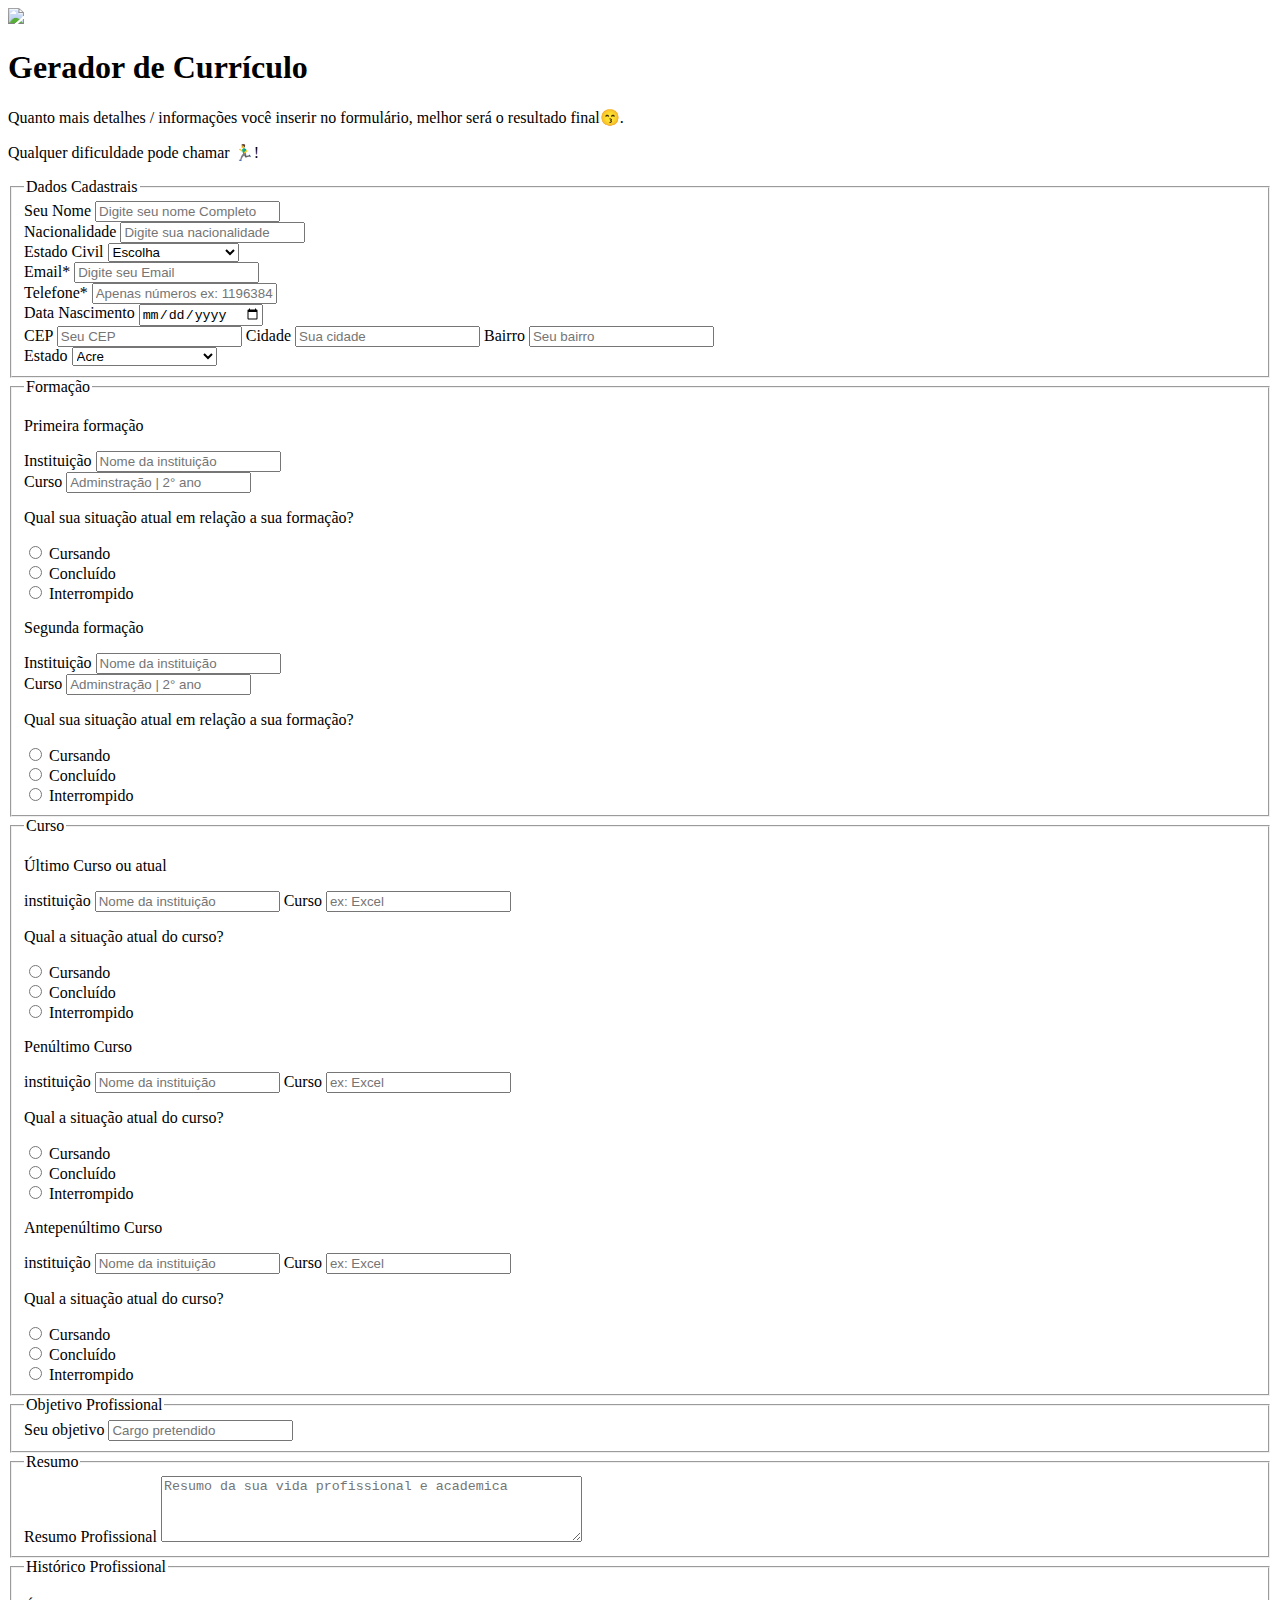
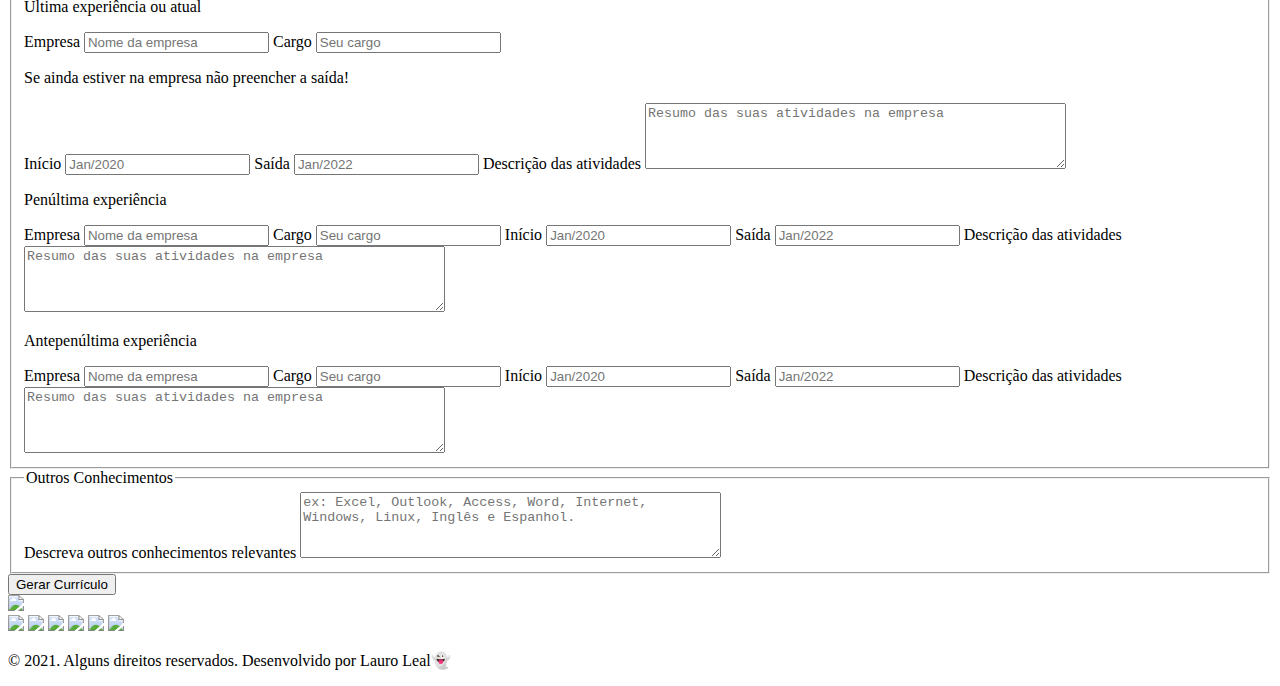
==== commit 36519dc8: "testando a nova organização de pastas" ====
--- a/index.html
+++ b/index.html
@@ -9,8 +9,8 @@
     <!-- SEO -->
     <title>Gerador de Currículo</title>
 
-    <link rel="stylesheet" href="style__padrao.css">
-    <link rel="stylesheet" href="style__mobile.css">
+    <link rel="stylesheet" href="gerador-de-curriculo/css/style__padrao.css">
+    <link rel="stylesheet" href="gerador-de-curriculo/css/style__mobile.css">
 
 
     <meta name="description" content="Gerador de Currículo Online Gratis">
@@ -18,7 +18,7 @@
     <meta name="author" content="Lauro Leal">
 
     <!-- Favicon -->
-    <link rel="icon" type="image/png" href="lauro__icon.png">
+    <link rel="icon" type="image/png" href="gerador-de-curriculo/img/lauro__icon.png">
 
     <!-- Opengraph -->
     <meta property="og:locale" content="pt_BR">
@@ -32,13 +32,13 @@
     <header>
         <section class="box__interno">
             <section class="box__externo__conteudo">
-                <img class="img__logo" src="logo__novo.png">
+                <img class="img__logo" src="gerador-de-curriculo/img/logo__novo.png">
             </section>
         </section>
 
     </header>
     <section>
-        <form id="form" class="box_for" action="curriculo.html">
+        <form id="form" class="box_for" action="gerador-de-curriculo/curriculo.html">
             <h1 class="p__titulo__padrao">Gerador de Currículo</h1>
             <p class="formulario__texto p__texto">Quanto mais detalhes / informações você inserir no formulário, melhor será o resultado final😙.</p>
             <p class="formulario__texto p__texto">Qualquer dificuldade pode chamar 🏃‍♂️!</p>
@@ -428,7 +428,7 @@
                     </div>
                     </section>
         </form>
-        <script type="text/javascript" src="action.js"></script>
+        <script type="text/javascript" src="gerador-de-curriculo/js/action.js"></script>
 
         <!-- <section class="centralizar__button">
             <img src="https://media0.giphy.com/media/z24q9PQNlw19u/giphy.gif?cid=ecf05e47y3ti7bcxjpoyxmjfg7k1uhzmjibp9mtdgkm7brhw&rid=giphy.gif&ct=g">
@@ -437,17 +437,17 @@
     -->
         <footer>
             <section class="box__externo__conteudo">
-                <img class="img__logo__footer" src="logo__Lauro__2__novo.png">
+                <img class="img__logo__footer" src="gerador-de-curriculo/img/logo__Lauro__2__novo.png">
             </section>
 
             <section class="box__externo__conteudo">
                 <section>
-                    <a class="facebook" href="https://www.facebook.com/lauroeleal/" target="_blank"> <img class="icones__sociais" src="facebook_logo_dark.png"></a>
-                    <a class="instagram" href="https://www.instagram.com/lauroeleal/" target="_blank"> <img class="icones__sociais" src="instagram_logo-dark.png"></a>
-                    <a class="twitter" href="https://twitter.com/lauroeleal" target="_blank"> <img class="icones__sociais" src="twitter_logo_dark.png"></a>
-                    <a class="linkedin" href="https://www.linkedin.com/in/lauroleal" target="_blank"> <img class="icones__sociais" src="linkedin_logo_dark.png"></a>
-                    <a class="github" href="https://github.com/lauroleal" target="_blank"><img class="icones__sociais" src="GitHub_logo_da.png"></a>
-                    <a class="whatsapp" href="https://api.whatsapp.com/send?phone=5511963840978" target="_blank"><img class="icones__sociais" src="Whatsapp_logo_dark.png"></a>
+                    <a class="facebook" href="https://www.facebook.com/lauroeleal/" target="_blank"> <img class="icones__sociais" src="gerador-de-curriculo/img/facebook_logo_dark.png"></a>
+                    <a class="instagram" href="https://www.instagram.com/lauroeleal/" target="_blank"> <img class="icones__sociais" src="gerador-de-curriculo/img/instagram_logo-dark.png"></a>
+                    <a class="twitter" href="https://twitter.com/lauroeleal" target="_blank"> <img class="icones__sociais" src="gerador-de-curriculo/img/twitter_logo_dark.png"></a>
+                    <a class="linkedin" href="https://www.linkedin.com/in/lauroleal" target="_blank"> <img class="icones__sociais" src="gerador-de-curriculo/img/linkedin_logo_dark.png"></a>
+                    <a class="github" href="https://github.com/lauroleal" target="_blank"><img class="icones__sociais" src="gerador-de-curriculo/img/GitHub_logo_da.png"></a>
+                    <a class="whatsapp" href="https://api.whatsapp.com/send?phone=5511963840978" target="_blank"><img class="icones__sociais" src="gerador-de-curriculo/img/Whatsapp_logo_dark.png"></a>
                 </section>
             </section>
 
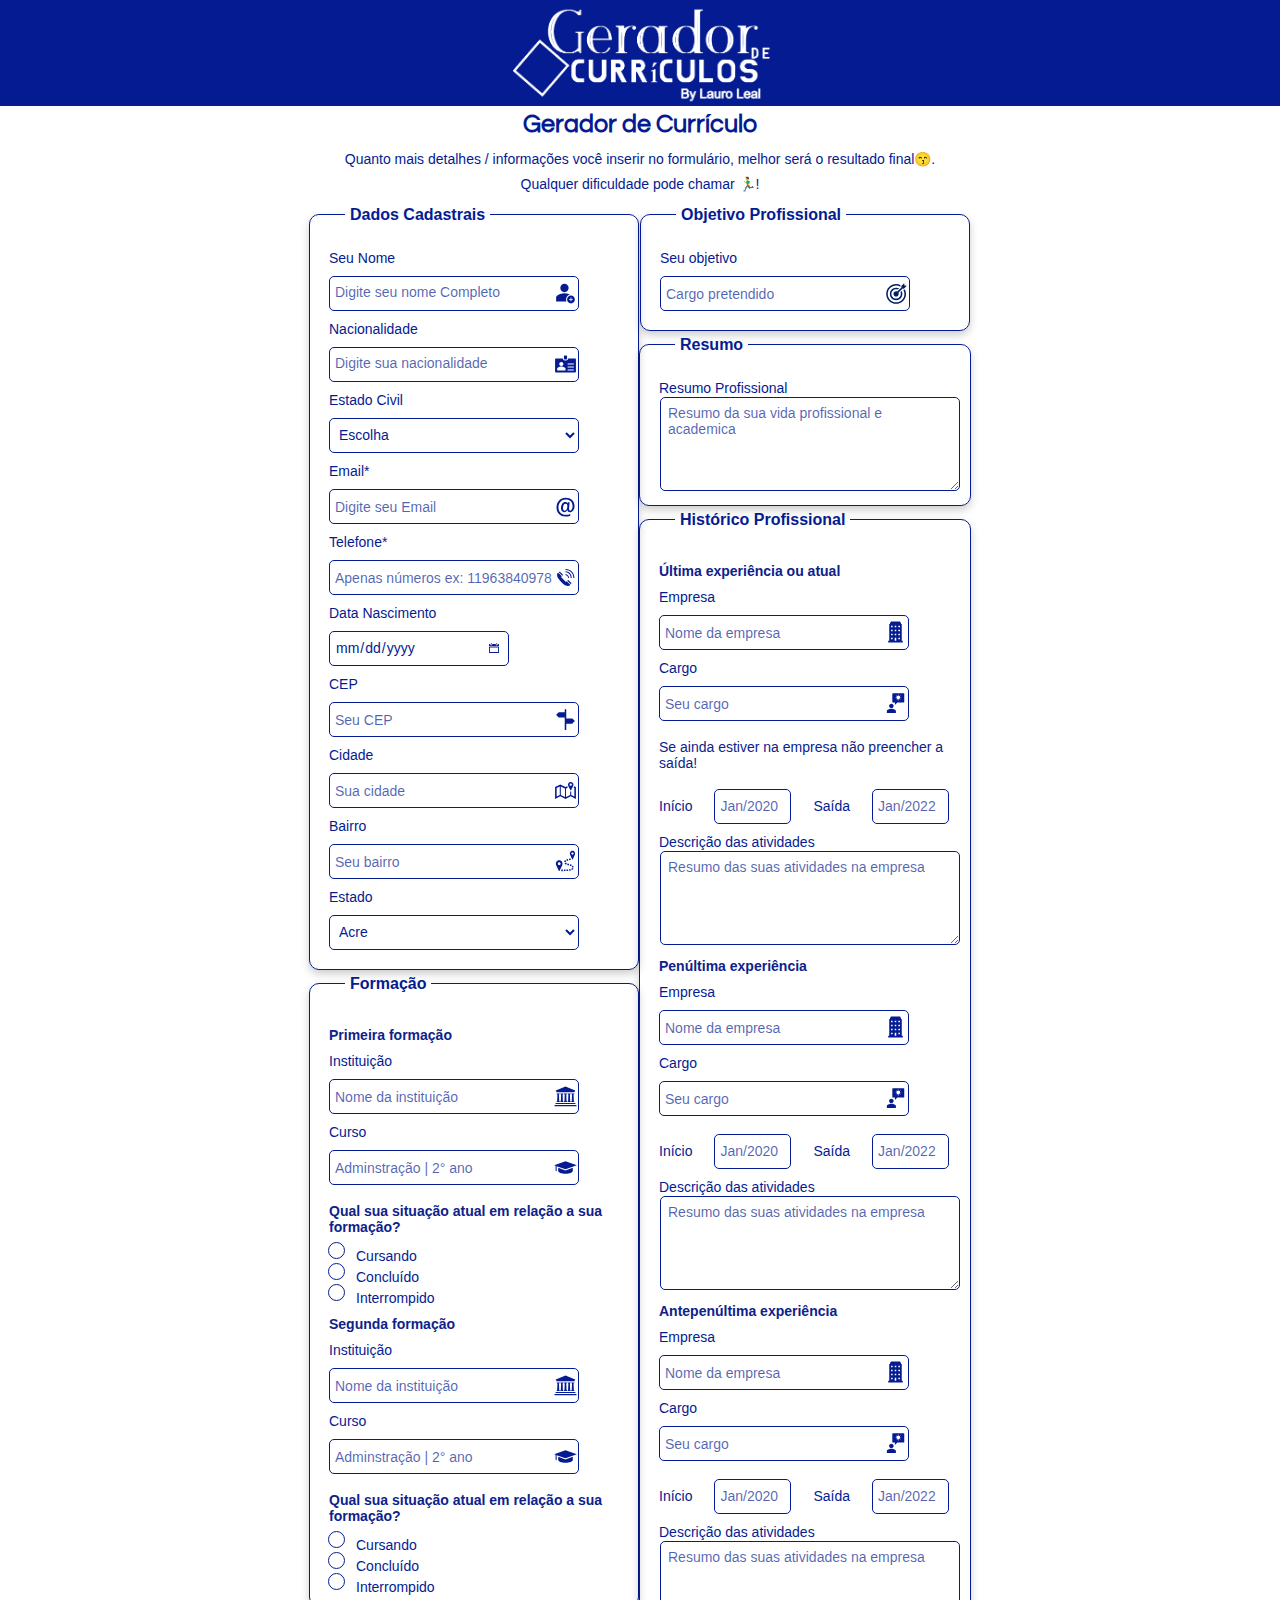
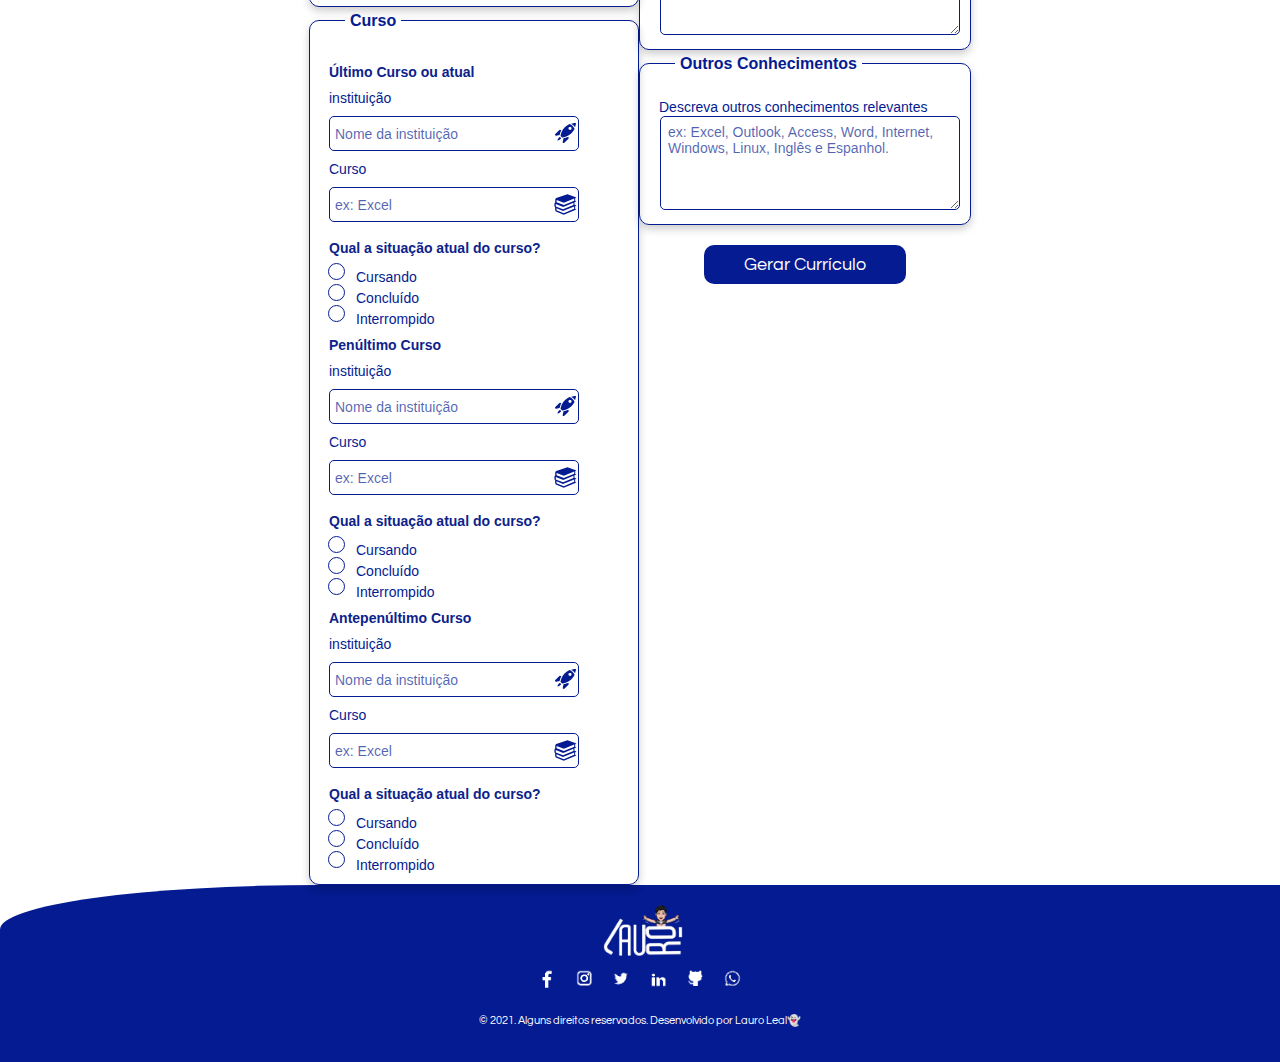
==== commit 0c82fe65: "ultima tentativa de hj de organizar em pastas" ====
--- a/index.html
+++ b/index.html
@@ -9,8 +9,8 @@
     <!-- SEO -->
     <title>Gerador de Currículo</title>
 
-    <link rel="stylesheet" href="gerador-de-curriculo/css/style__padrao.css">
-    <link rel="stylesheet" href="gerador-de-curriculo/css/style__mobile.css">
+    <link rel="stylesheet" href="/css/style__padrao.css">
+    <link rel="stylesheet" href="/css/style__mobile.css">
 
 
     <meta name="description" content="Gerador de Currículo Online Gratis">
@@ -18,7 +18,7 @@
     <meta name="author" content="Lauro Leal">
 
     <!-- Favicon -->
-    <link rel="icon" type="image/png" href="gerador-de-curriculo/img/lauro__icon.png">
+    <link rel="icon" type="image/png" href="/img/lauro__icon.png">
 
     <!-- Opengraph -->
     <meta property="og:locale" content="pt_BR">
@@ -32,13 +32,13 @@
     <header>
         <section class="box__interno">
             <section class="box__externo__conteudo">
-                <img class="img__logo" src="gerador-de-curriculo/img/logo__novo.png">
+                <img class="img__logo" src="/img/logo__novo.png">
             </section>
         </section>
 
     </header>
     <section>
-        <form id="form" class="box_for" action="gerador-de-curriculo/curriculo.html">
+        <form id="form" class="box_for" action="curriculo.html">
             <h1 class="p__titulo__padrao">Gerador de Currículo</h1>
             <p class="formulario__texto p__texto">Quanto mais detalhes / informações você inserir no formulário, melhor será o resultado final😙.</p>
             <p class="formulario__texto p__texto">Qualquer dificuldade pode chamar 🏃‍♂️!</p>
@@ -428,7 +428,7 @@
                     </div>
                     </section>
         </form>
-        <script type="text/javascript" src="gerador-de-curriculo/js/action.js"></script>
+        <script type="text/javascript" src="/js/action.js"></script>
 
         <!-- <section class="centralizar__button">
             <img src="https://media0.giphy.com/media/z24q9PQNlw19u/giphy.gif?cid=ecf05e47y3ti7bcxjpoyxmjfg7k1uhzmjibp9mtdgkm7brhw&rid=giphy.gif&ct=g">
@@ -437,17 +437,17 @@
     -->
         <footer>
             <section class="box__externo__conteudo">
-                <img class="img__logo__footer" src="gerador-de-curriculo/img/logo__Lauro__2__novo.png">
+                <img class="img__logo__footer" src="/img/logo__Lauro__2__novo.png">
             </section>
 
             <section class="box__externo__conteudo">
                 <section>
-                    <a class="facebook" href="https://www.facebook.com/lauroeleal/" target="_blank"> <img class="icones__sociais" src="gerador-de-curriculo/img/facebook_logo_dark.png"></a>
-                    <a class="instagram" href="https://www.instagram.com/lauroeleal/" target="_blank"> <img class="icones__sociais" src="gerador-de-curriculo/img/instagram_logo-dark.png"></a>
-                    <a class="twitter" href="https://twitter.com/lauroeleal" target="_blank"> <img class="icones__sociais" src="gerador-de-curriculo/img/twitter_logo_dark.png"></a>
-                    <a class="linkedin" href="https://www.linkedin.com/in/lauroleal" target="_blank"> <img class="icones__sociais" src="gerador-de-curriculo/img/linkedin_logo_dark.png"></a>
-                    <a class="github" href="https://github.com/lauroleal" target="_blank"><img class="icones__sociais" src="gerador-de-curriculo/img/GitHub_logo_da.png"></a>
-                    <a class="whatsapp" href="https://api.whatsapp.com/send?phone=5511963840978" target="_blank"><img class="icones__sociais" src="gerador-de-curriculo/img/Whatsapp_logo_dark.png"></a>
+                    <a class="facebook" href="https://www.facebook.com/lauroeleal/" target="_blank"> <img class="icones__sociais" src="/img/facebook_logo_dark.png"></a>
+                    <a class="instagram" href="https://www.instagram.com/lauroeleal/" target="_blank"> <img class="icones__sociais" src="/img/instagram_logo-dark.png"></a>
+                    <a class="twitter" href="https://twitter.com/lauroeleal" target="_blank"> <img class="icones__sociais" src="/img/twitter_logo_dark.png"></a>
+                    <a class="linkedin" href="https://www.linkedin.com/in/lauroleal" target="_blank"> <img class="icones__sociais" src="/img/linkedin_logo_dark.png"></a>
+                    <a class="github" href="https://github.com/lauroleal" target="_blank"><img class="icones__sociais" src="/img/GitHub_logo_da.png"></a>
+                    <a class="whatsapp" href="https://api.whatsapp.com/send?phone=5511963840978" target="_blank"><img class="icones__sociais" src="/img/Whatsapp_logo_dark.png"></a>
                 </section>
             </section>
 
--- a/css/style__padrao.css
+++ b/css/style__padrao.css
@@ -0,0 +1,729 @@
+/* Fonte externa para os textos*/
+
+@import url('https://fonts.googleapis.com/css2?family=Montserrat:wght@400;700;900&display=swap');
+@import url('https://fonts.googleapis.com/css2?family=Questrial&display=swap');
+* {
+    margin: 0;
+    padding: 0;
+    box-sizing: border-box;
+}
+
+
+/* estilizando a barra de rolagem*/
+
+
+/* no Firefox */
+
+* {
+    scrollbar-width: thin;
+    scrollbar-color: #041b91 rgb(255, 255, 255);
+}
+
+
+/* no Chrome, Edge, e Safari */
+
+*::-webkit-scrollbar {
+    width: 10px;
+}
+
+*::-webkit-scrollbar-track {
+    background: rgb(255, 255, 255);
+}
+
+*::-webkit-scrollbar-thumb {
+    background-color: #041b91;
+    border-radius: 30px;
+}
+
+
+/* mudando a cor padrão quando um texto e selecionado */
+
+::selection {
+    background: #041b91;
+    color: rgb(255, 255, 255);
+}
+
+
+/*#################################################################*/
+
+body {
+    background-color: #fff;
+}
+
+header {
+    background-color: #041b91;
+    width: 100%;
+    height: auto;
+}
+
+
+/*Header*/
+
+.box__interno {
+    display: block;
+}
+
+.img__logo {
+    width: 200px;
+    height: auto;
+    margin-top: 5px;
+    margin-left: 5px;
+}
+
+.img__logo__footer {
+    width: 100px;
+    height: auto;
+    margin-top: 5px;
+    margin-left: 5px;
+}
+
+
+/*Corpo*/
+
+.p__titulo__padrao {
+    color: #041b91;
+    font-family: 'Questrial';
+    font-size: 25px;
+    font-weight: bold;
+    padding: 5px 0px 5px 0px;
+    text-align: center;
+}
+
+
+/*#################################################################*/
+
+
+/*Formulario*/
+
+#formulario {
+    display: flex;
+    justify-content: center;
+    width: 100%;
+}
+
+.box__externo {
+    display: block;
+    justify-content: center;
+}
+
+.formulario__texto {
+    margin: 9px;
+    font-family: 'PT Sans Narrow', sans-serif;
+    font-size: 19px;
+    color: #041b91;
+}
+
+.formulario__texto__p {
+    margin: 9px;
+    font-family: 'PT Sans Narrow', sans-serif;
+    font-size: 18px;
+    color: #0d228b;
+    font-weight: bold;
+}
+
+.p__texto {
+    text-align: center;
+}
+
+.formulario__texto__p2 {
+    margin: 9px;
+    font-family: 'PT Sans Narrow', sans-serif;
+    font-size: 15px;
+    color: #0d228b;
+}
+
+
+/*Propriedades do input dos formularios*/
+
+.formulario__campo {
+    border-radius: 5px;
+    border: solid 1px #041b91;
+    width: 300px;
+    height: 35px;
+    font-family: 'PT Sans Narrow', sans-serif;
+    font-size: 19px;
+    color: #041b91;
+    padding: 5px;
+    margin: 9px;
+}
+
+.formulario__campo__menor {
+    border-radius: 5px;
+    border: solid 1px #041b91;
+    width: 120px;
+    height: 35px;
+    font-family: 'PT Sans Narrow', sans-serif;
+    font-size: 19px;
+    color: #041b91;
+    padding: 5px;
+    margin: 9px;
+}
+
+
+/* Para o campo nacionalidade*/
+
+.formulario__campo__menor3 {
+    border-radius: 5px;
+    border: solid 1px #041b91;
+    width: 280px;
+    height: 35px;
+    font-family: 'PT Sans Narrow', sans-serif;
+    font-size: 19px;
+    color: #041b91;
+    padding: 5px;
+    margin: 9px;
+}
+
+.formulario__campo__menor2,
+.formulario__campo__forma {
+    border-radius: 5px;
+    border: solid 1px #041b91;
+    width: 105px;
+    height: 35px;
+    font-family: 'PT Sans Narrow', sans-serif;
+    font-size: 19px;
+    color: #041b91;
+    padding: 5px;
+    margin: 9px;
+}
+
+.formulario__textarea {
+    border-radius: 5px;
+    border: solid 1px #041b91;
+    width: 400px;
+    max-height: 120px;
+    font-family: 'PT Sans Narrow', sans-serif;
+    font-size: 19px;
+    color: #041b91;
+    margin-left: 10px;
+    padding: 2px;
+}
+
+.formulario__textarea::placeholder {
+    color: #041c91af;
+    font-size: 19px;
+    font-family: 'PT Sans Narrow', sans-serif;
+    padding: 5px;
+}
+
+.formulario__campo__option {
+    border-radius: 5px;
+    border: solid 1px #041b91;
+    width: 300px;
+    height: 35px;
+    font-family: 'PT Sans Narrow', sans-serif;
+    font-size: 19px;
+    color: #041b91;
+    padding: 5px;
+    margin: 9px;
+}
+
+.formulario__campo__option__disabled {
+    font-family: 'PT Sans Narrow', sans-serif;
+    font-size: 19px;
+    color: #041c91b6;
+}
+
+
+/*Cor da legenda do placeholder / caixa de texto*/
+
+input::placeholder {
+    color: #041c91af;
+    font-size: 16px;
+    font-family: 'PT Sans Narrow', sans-serif;
+}
+
+
+/*Cor das bordas dos campos dos formularios quando selecionado*/
+
+.formulario__campo:focus,
+input:focus,
+select:focus,
+.formulario__textarea:focus {
+    box-shadow: 0 0 0 0;
+    outline: 0;
+}
+
+.formulario__tel {
+    margin: 9px;
+}
+
+.formulario__data {
+    max-width: 180px;
+    max-height: 35px;
+}
+
+.formulario__checkbox,
+.formulario__radio {
+    margin: 0 0 0 10px;
+}
+
+
+/*estrutura das categorias do formulario*/
+
+fieldset {
+    border-radius: 10px;
+    box-shadow: 0 4px 8px 0 rgba(0, 0, 0, 0.2);
+    width: 480px;
+    height: auto;
+    border: solid 1px #041b91;
+    padding: 10px;
+    margin-left: 8px;
+    margin-bottom: 5px;
+}
+
+
+/*Titulos das categorias do formulario*/
+
+legend {
+    font-family: 'PT Sans Narrow', sans-serif;
+    font-size: 20px;
+    color: #041b91;
+    font-weight: bold;
+    margin-left: 25px;
+    margin-bottom: 10px;
+    padding: 5px;
+}
+
+
+/* manipulando as propriedades do input radio  / Funciona no Google */
+
+input[type='radio']:after {
+    width: 15px;
+    height: 15px;
+    border-radius: 15px;
+    top: -2px;
+    left: -2px;
+    position: relative;
+    background-color: #ffffff;
+    content: '';
+    display: inline-block;
+    visibility: visible;
+    border: 1px solid #041b91;
+}
+
+input[type='radio']:checked:after {
+    width: 15px;
+    height: 15px;
+    border-radius: 15px;
+    top: -2px;
+    left: -2px;
+    position: relative;
+    background-color: #041b91;
+    content: '';
+    display: inline-block;
+    visibility: visible;
+    border: 1px solid white;
+}
+
+
+/* manipulando as propriedades do input checkbox'  / Funciona no Google */
+
+input[type='checkbox']:after {
+    width: 15px;
+    height: 15px;
+    margin: 0 5px 5px 5px;
+    top: -1px;
+    left: -5px;
+    position: relative;
+    background-color: #ffffff;
+    content: '';
+    display: inline-block;
+    visibility: visible;
+    border: 1px solid #041b91;
+}
+
+input[type='checkbox']:checked:after {
+    width: 15px;
+    height: 15px;
+    margin: 0 5px 5px 5px;
+    top: -1px;
+    left: -5px;
+    position: relative;
+    background-color: #041b91;
+    content: '';
+    display: inline-block;
+    visibility: visible;
+    border: 1px solid white;
+}
+
+
+/* colocando um icone no campo do formulario do text/nome como background */
+
+input[id="name"] {
+    background-image: url("/img/perfil.svg");
+    background-size: 25px;
+    background-position: 4px 4px;
+    background-position-x: right;
+    background-repeat: no-repeat;
+}
+
+input[id="nacionalidade"] {
+    background-image: url("/img/nacionalidade.svg");
+    background-size: 25px;
+    background-position: 4px 4px;
+    background-position-x: right;
+    background-repeat: no-repeat;
+}
+
+input[type='tel'] {
+    background-image: url("/img/telefone.svg");
+    background-size: 25px;
+    background-position: 4px 4px;
+    background-position-x: right;
+    background-repeat: no-repeat;
+}
+
+input[type='email'] {
+    background-image: url("/img/email.svg");
+    background-size: 25px;
+    background-position: 4px 4px;
+    background-position-x: right;
+    background-repeat: no-repeat;
+}
+
+input[id="cep"] {
+    background-image: url("/img/cep.svg");
+    background-size: 25px;
+    background-position: 4px 4px;
+    background-position-x: right;
+    background-repeat: no-repeat;
+}
+
+input[id="bairro"] {
+    background-image: url("/img/bairro.svg");
+    background-size: 25px;
+    background-position: 4px 4px;
+    background-position-x: right;
+    background-repeat: no-repeat;
+}
+
+input[id="cidade"] {
+    background-image: url("/img/cidade.svg");
+    background-size: 25px;
+    background-position: 4px 4px;
+    background-position-x: right;
+    background-repeat: no-repeat;
+}
+
+
+/* colocando um icone no campo do formulario do date como background */
+
+
+/* 
+input[type='date'] {
+    background-image: url("data.svg");
+    z-index: 100px;
+    background-size: 25px;
+    background-position-y: 4px;
+    background-position-x: 146px;
+    background-repeat: no-repeat;
+} */
+
+
+/* webkit para manipular as cores / comportamento do input data / Funciona no Google*/
+
+::-webkit-datetime-edit-month-field:hover,
+::-webkit-datetime-edit-day-field:hover,
+::-webkit-datetime-edit-year-field:hover {
+    background-color: #041b91;
+    color: #fff
+}
+
+::-webkit-datetime-edit-year-field:focus,
+::-webkit-datetime-edit-month-field:focus,
+::-webkit-datetime-edit-day-field:focus {
+    background-color: #041b91;
+    color: #fff;
+}
+
+
+/* webkit para trocar o incone padão do input data / Funciona no Google*/
+
+::-webkit-calendar-picker-indicator {
+    background-image: url("/img/data.svg");
+}
+
+input[id="escola__nome"] {
+    background-image: url("/img/instituicao.svg");
+    background-size: 25px;
+    background-position: 4px 4px;
+    background-position-x: right;
+    background-repeat: no-repeat;
+}
+
+input[id="escola__nome__2"] {
+    background-image: url("/img/instituicao.svg");
+    background-size: 25px;
+    background-position: 4px 4px;
+    background-position-x: right;
+    background-repeat: no-repeat;
+}
+
+input[id="nome__curso"] {
+    background-image: url("/img/formacao.svg");
+    background-size: 25px;
+    background-position: 4px 4px;
+    background-position-x: right;
+    background-repeat: no-repeat;
+}
+
+input[id="nome__curso__2"] {
+    background-image: url("/img/formacao.svg");
+    background-size: 25px;
+    background-position: 4px 4px;
+    background-position-x: right;
+    background-repeat: no-repeat;
+}
+
+input[id="local__curso1"] {
+    background-image: url("/img/curso.svg");
+    background-size: 25px;
+    background-position: 4px 4px;
+    background-position-x: right;
+    background-repeat: no-repeat;
+}
+
+input[id="local__curso3"] {
+    background-image: url("/img/curso.svg");
+    background-size: 25px;
+    background-position: 4px 4px;
+    background-position-x: right;
+    background-repeat: no-repeat;
+}
+
+input[id="local__curso2"] {
+    background-image: url("/img/curso.svg");
+    background-size: 25px;
+    background-position: 4px 4px;
+    background-position-x: right;
+    background-repeat: no-repeat;
+}
+
+input[id="nome__curso1"] {
+    background-image: url("/img/nome__curso.svg");
+    background-size: 25px;
+    background-position: 4px 4px;
+    background-position-x: right;
+    background-repeat: no-repeat;
+}
+
+input[id="nome__curso2"] {
+    background-image: url("/img/nome__curso.svg");
+    background-size: 25px;
+    background-position: 4px 4px;
+    background-position-x: right;
+    background-repeat: no-repeat;
+}
+
+input[id="nome__curso3"] {
+    background-image: url("/img/nome__curso.svg");
+    background-size: 25px;
+    background-position: 4px 4px;
+    background-position-x: right;
+    background-repeat: no-repeat;
+}
+
+
+/* textarea[id="resumo"] {
+    background-image: url("resumo.svg");
+    background-size: 35px;
+    background-position: 4px 4px;
+    background-position-x: right;
+    background-repeat: no-repeat;
+} */
+
+input[id="name_empresa__1"] {
+    background-image: url("/img/empresa.svg");
+    background-size: 25px;
+    background-position: 4px 4px;
+    background-position-x: right;
+    background-repeat: no-repeat;
+}
+
+input[id="name_empresa__2"] {
+    background-image: url("/img/empresa.svg");
+    background-size: 25px;
+    background-position: 4px 4px;
+    background-position-x: right;
+    background-repeat: no-repeat;
+}
+
+input[id="name_empresa__3"] {
+    background-image: url("/img/empresa.svg");
+    background-size: 25px;
+    background-position: 4px 4px;
+    background-position-x: right;
+    background-repeat: no-repeat;
+}
+
+input[id="cargo_empresa__1"] {
+    background-image: url("/img/cargo.svg");
+    background-size: 25px;
+    background-position: 4px 4px;
+    background-position-x: right;
+    background-repeat: no-repeat;
+}
+
+input[id="cargo_empresa__2"] {
+    background-image: url("/img/cargo.svg");
+    background-size: 25px;
+    background-position: 4px 4px;
+    background-position-x: right;
+    background-repeat: no-repeat;
+}
+
+input[id="cargo_empresa__3"] {
+    background-image: url("/img/cargo.svg");
+    background-size: 25px;
+    background-position: 4px 4px;
+    background-position-x: right;
+    background-repeat: no-repeat;
+}
+
+input[id="objetivo"] {
+    background-image: url("/img/objetivo.svg");
+    background-size: 25px;
+    background-position: 4px 4px;
+    background-position-x: right;
+    background-repeat: no-repeat;
+}
+
+
+/* 
+textarea[id="resumo__empresa1"] {
+    background-image: url("fun.svg");
+    background-size: 35px;
+    background-position: 4px 4px;
+    background-position-x: right;
+    background-repeat: no-repeat;
+}
+
+textarea[id="resumo__empresa2"] {
+    background-image: url("fun.svg");
+    background-size: 35px;
+    background-position: 4px 4px;
+    background-position-x: right;
+    background-repeat: no-repeat;
+}
+
+textarea[id="resumo__empresa3"] {
+    background-image: url("fun.svg");
+    background-size: 35px;
+    background-position: 4px 4px;
+    background-position-x: right;
+    background-repeat: no-repeat;
+} */
+
+
+/* textarea[id="outros__conhecimentos"] {
+    background-image: url("resu.svg");
+    background-size: 35px;
+    background-position: 4px 4px;
+    background-position-x: right;
+    background-repeat: no-repeat;
+} */
+
+
+/*tipo resetando os atributos padroes da tag button*/
+
+button {
+    background-color: #041b91;
+    color: #fff;
+    font-family: 'Questrial', sans-serif;
+    font-size: 18px;
+    padding: 10px 40px;
+    margin-top: 20px;
+    margin-bottom: 20px;
+    border-radius: 10px;
+    cursor: pointer;
+    text-decoration: none;
+    text-align: center;
+    border: none;
+    align-items: center;
+}
+
+button:hover {
+    background-color: #041c91b6;
+}
+
+.centralizar__button {
+    text-align: center;
+    align-items: center;
+}
+
+
+/*#################################################################*/
+
+
+/*Footer*/
+
+footer {
+    background-color: #041b91;
+    padding: 15px 0 15px 0;
+    border-top-left-radius: 25%;
+}
+
+.box__externo__conteudo {
+    display: flex;
+    justify-content: center;
+}
+
+.icones__sociais {
+    width: 33px;
+    height: auto;
+    margin: 5px 0px 5px 0px;
+}
+
+.p__footer {
+    color: #fff;
+    margin: 10px;
+    font-family: 'Questrial';
+    font-size: 13px;
+    padding-bottom: 10px;
+}
+
+
+/*Hover icones sociais*/
+
+a.facebook:hover {
+    content: url(/img/facebook_logo.png);
+    width: 33px;
+    height: auto;
+    margin: 5px 0px 5px 0px;
+}
+
+a.instagram:hover {
+    content: url(/img/instagram_logo.png);
+    width: 33px;
+    height: auto;
+    margin: 5px 0px 5px 0px;
+}
+
+a.twitter:hover {
+    content: url(/img/twitter_logo.png);
+    width: 33px;
+    height: auto;
+    margin: 5px 0px 5px 0px;
+}
+
+a.linkedin:hover {
+    content: url(/img/linkedin_logo.png);
+    width: 33px;
+    height: auto;
+    margin: 5px 0px 5px 0px;
+}
+
+a.github:hover {
+    content: url(/img/GitHub_logo_dark.png);
+    width: 33px;
+    height: auto;
+    margin: 5px 0px 5px 0px;
+}
+
+a.whatsapp:hover {
+    content: url(/img/Whatsapp_logo.png);
+    width: 33px;
+    height: auto;
+    margin: 5px 0px 5px 0px;
+}--- a/css/style__mobile.css
+++ b/css/style__mobile.css
@@ -0,0 +1,382 @@
+/*
+Nest hub 1024 ok
+Nest hub Max 1280 ok 
+*/
+
+@media only screen and (max-width: 1280px) {
+    .img__logo {
+        width: 260px;
+    }
+    .img__logo__footer {
+        width: 80px;
+    }
+    /*Formulario*/
+    #formulario {
+        display: flex;
+    }
+    .box__externo {
+        display: block;
+    }
+    fieldset {
+        width: 330px;
+        margin: 0 auto;
+    }
+    .formulario__textarea {
+        width: 300px;
+    }
+    .formulario__campo {
+        width: 250px;
+    }
+    /*historico profissional data*/
+    .formulario__campo__menor {
+        width: 77px;
+        font-size: 14px;
+    }
+    .formulario__data {
+        width: 300px;
+        font-size: 14px;
+        background-color: #ffffff;
+    }
+    .formulario__campo__option {
+        width: 250px;
+        font-size: 14px;
+        background-color: #ffffff;
+    }
+    /* Para o campo nacionalidade*/
+    .formulario__campo__menor3 {
+        width: 250px;
+        font-size: 12px;
+    }
+    /*formação data*/
+    .formulario__campo__menor2 {
+        width: 70px;
+        font-size: 14px;
+    }
+    .formulario__campo__forma {
+        width: 52px;
+    }
+    .formulario__texto {
+        font-size: 14px;
+    }
+    .formulario__texto__p {
+        font-size: 14px;
+    }
+    .formulario__texto__p2 {
+        font-size: 14px;
+    }
+    input::placeholder {
+        font-size: 14px;
+    }
+    .formulario__textarea::placeholder {
+        font-size: 14px;
+    }
+    option::placeholder {
+        font-size: 14px;
+    }
+    legend {
+        font-size: 16px;
+    }
+    /*Titulos das categorias do formulario*/
+    .p__footer {
+        font-size: 11px;
+    }
+}
+
+
+/*
+Ipad Air 820 ok
+Ipad Mini 768 ok
+Surface pro 7 912 ok 
+*/
+
+@media only screen and (max-width: 912px) {
+    .img__logo {
+        width: 260px;
+    }
+    .img__logo__footer {
+        width: 80px;
+    }
+    /*Formulario*/
+    #formulario {
+        display: flex;
+    }
+    .box__externo {
+        display: block;
+        justify-content: center;
+    }
+    fieldset {
+        width: 330px;
+    }
+    .formulario__textarea {
+        width: 300px;
+    }
+    .formulario__campo {
+        width: 250px;
+    }
+    /*historico profissional data*/
+    .formulario__campo__menor {
+        width: 77px;
+        font-size: 12px;
+    }
+    .formulario__data {
+        width: 300px;
+        font-size: 12px;
+    }
+    .formulario__campo__option {
+        width: 250px;
+        font-size: 12px;
+    }
+    /* Para o campo nacionalidade*/
+    .formulario__campo__menor3 {
+        width: 250px;
+        font-size: 12px;
+    }
+    /*formação data*/
+    .formulario__campo__menor2 {
+        width: 65px;
+        font-size: 12px;
+    }
+    .formulario__texto {
+        font-size: 10px;
+    }
+    .formulario__texto__p {
+        font-size: 12px;
+    }
+    .formulario__texto__p2 {
+        font-size: 12px;
+    }
+    input::placeholder {
+        font-size: 12px;
+    }
+    .formulario__textarea::placeholder {
+        font-size: 12px;
+    }
+    option::placeholder {
+        font-size: 12px;
+    }
+    legend {
+        font-size: 16px;
+    }
+    /*Titulos das categorias do formulario*/
+    .p__footer {
+        font-size: 11px;
+    }
+    .formulario__campo__option__disabled {
+        font-size: 12px;
+    }
+}
+
+
+/*Formulario*/
+
+@media only screen and (max-width: 540px) {
+    /*Formulario*/
+    #formulario {
+        display: block;
+    }
+    .box__externo {
+        display: block;
+        justify-content: center;
+    }
+    fieldset {
+        width: 330px;
+        margin: 0 auto;
+    }
+    .formulario__texto {
+        font-size: 13px;
+    }
+    .formulario__texto__p {
+        font-size: 13px;
+    }
+    .formulario__texto__p2 {
+        font-size: 13px;
+    }
+    input::placeholder {
+        font-size: 13px;
+    }
+    .formulario__textarea::placeholder {
+        font-size: 13px;
+    }
+    option::placeholder {
+        font-size: 13px;
+    }
+    legend {
+        font-size: 16px;
+    }
+    .formulario__campo__option__disabled {
+        font-size: 11px;
+    }
+}
+
+
+/*
+Iphone xr 414
+Samsung galaxy s20 
+Samsung galaxy a51 
+Pixel 5
+Iphone 12 Pro
+Samsung galaxy s8
+Iphone SE 
+*/
+
+@media only screen and (max-width: 414px) {
+    .img__logo {
+        width: 260px;
+    }
+    .img__logo__footer {
+        width: 80px;
+    }
+    /*Formulario*/
+    #formulario {
+        display: block;
+    }
+    .box__externo {
+        display: block;
+        justify-content: center;
+    }
+    fieldset {
+        width: 300px;
+        margin: 0 auto;
+    }
+    .formulario__textarea {
+        width: 260px;
+    }
+    .formulario__campo {
+        width: 230px;
+    }
+    /*historico profissional data*/
+    .formulario__campo__menor {
+        width: 170px;
+        font-size: 13px;
+    }
+    .formulario__data {
+        width: 150px;
+        font-size: 13px;
+    }
+    .formulario__campo__option {
+        width: 230px;
+    }
+    /* Para o campo nacionalidade*/
+    .formulario__campo__menor3 {
+        width: 230px;
+        font-size: 13px;
+    }
+    /*formação data*/
+    .formulario__campo__menor2 {
+        width: 170px;
+        font-size: 13px;
+    }
+    .formulario__campo__forma {
+        width: 150px;
+    }
+    .formulario__texto {
+        font-size: 13px;
+    }
+    .formulario__texto__p {
+        font-size: 13px;
+    }
+    input::placeholder {
+        font-size: 13px;
+    }
+    .formulario__textarea::placeholder {
+        font-size: 13px;
+    }
+    option::placeholder {
+        font-size: 13px;
+    }
+    legend {
+        font-size: 16px;
+    }
+    /*Titulos das categorias do formulario*/
+    .formulario__campo__option__disabled {
+        font-size: 10px;
+    }
+}
+
+@media only screen and (max-width: 280px) {
+    .img__logo {
+        width: 200px;
+    }
+    fieldset {
+        width: 270px;
+        margin: 0 auto;
+    }
+    .formulario__textarea {
+        width: 240px;
+    }
+    .formulario__campo {
+        width: 240px;
+    }
+    /*historico profissional data*/
+    .formulario__campo__menor {
+        width: 150px;
+    }
+    .formulario__data {
+        width: 240px;
+        font-size: 14px;
+    }
+    .formulario__campo__option {
+        width: 240px;
+        font-size: 14px;
+    }
+    /* Para o campo nacionalidade*/
+    .formulario__campo__menor3 {
+        width: 240px;
+    }
+    /*formação data*/
+    .formulario__campo__menor2 {
+        width: 150px;
+    }
+    /*formação data*/
+    .formulario__campo__forma {
+        width: 130px;
+    }
+    .formulario__texto {
+        font-size: 14px;
+    }
+    .formulario__texto__p {
+        font-size: 13px;
+    }
+    input::placeholder {
+        font-size: 14px;
+    }
+    .formulario__textarea::placeholder {
+        font-size: 14px;
+    }
+    option::placeholder {
+        font-size: 14px;
+    }
+    legend {
+        font-size: 15px;
+    }
+    /*Titulos das categorias do formulario*/
+    .p__footer {
+        font-size: 11px;
+    }
+    /* manipulando as propriedades do input radio  / Funciona no Google */
+    input[type='radio'] {
+        width: 15px;
+        height: 15px;
+        border-radius: 15px;
+        margin-left: 30px;
+    }
+    input[type='radio']:after {
+        width: 15px;
+        height: 15px;
+        border-radius: 15px;
+    }
+    input[type='radio']:checked:after {
+        width: 15px;
+        height: 15px;
+        border-radius: 15px;
+    }
+    .radio__flex {
+        display: flex;
+    }
+    .radio__block {
+        display: center;
+    }
+    .p__footer {
+        font-size: 8.4px;
+    }
+}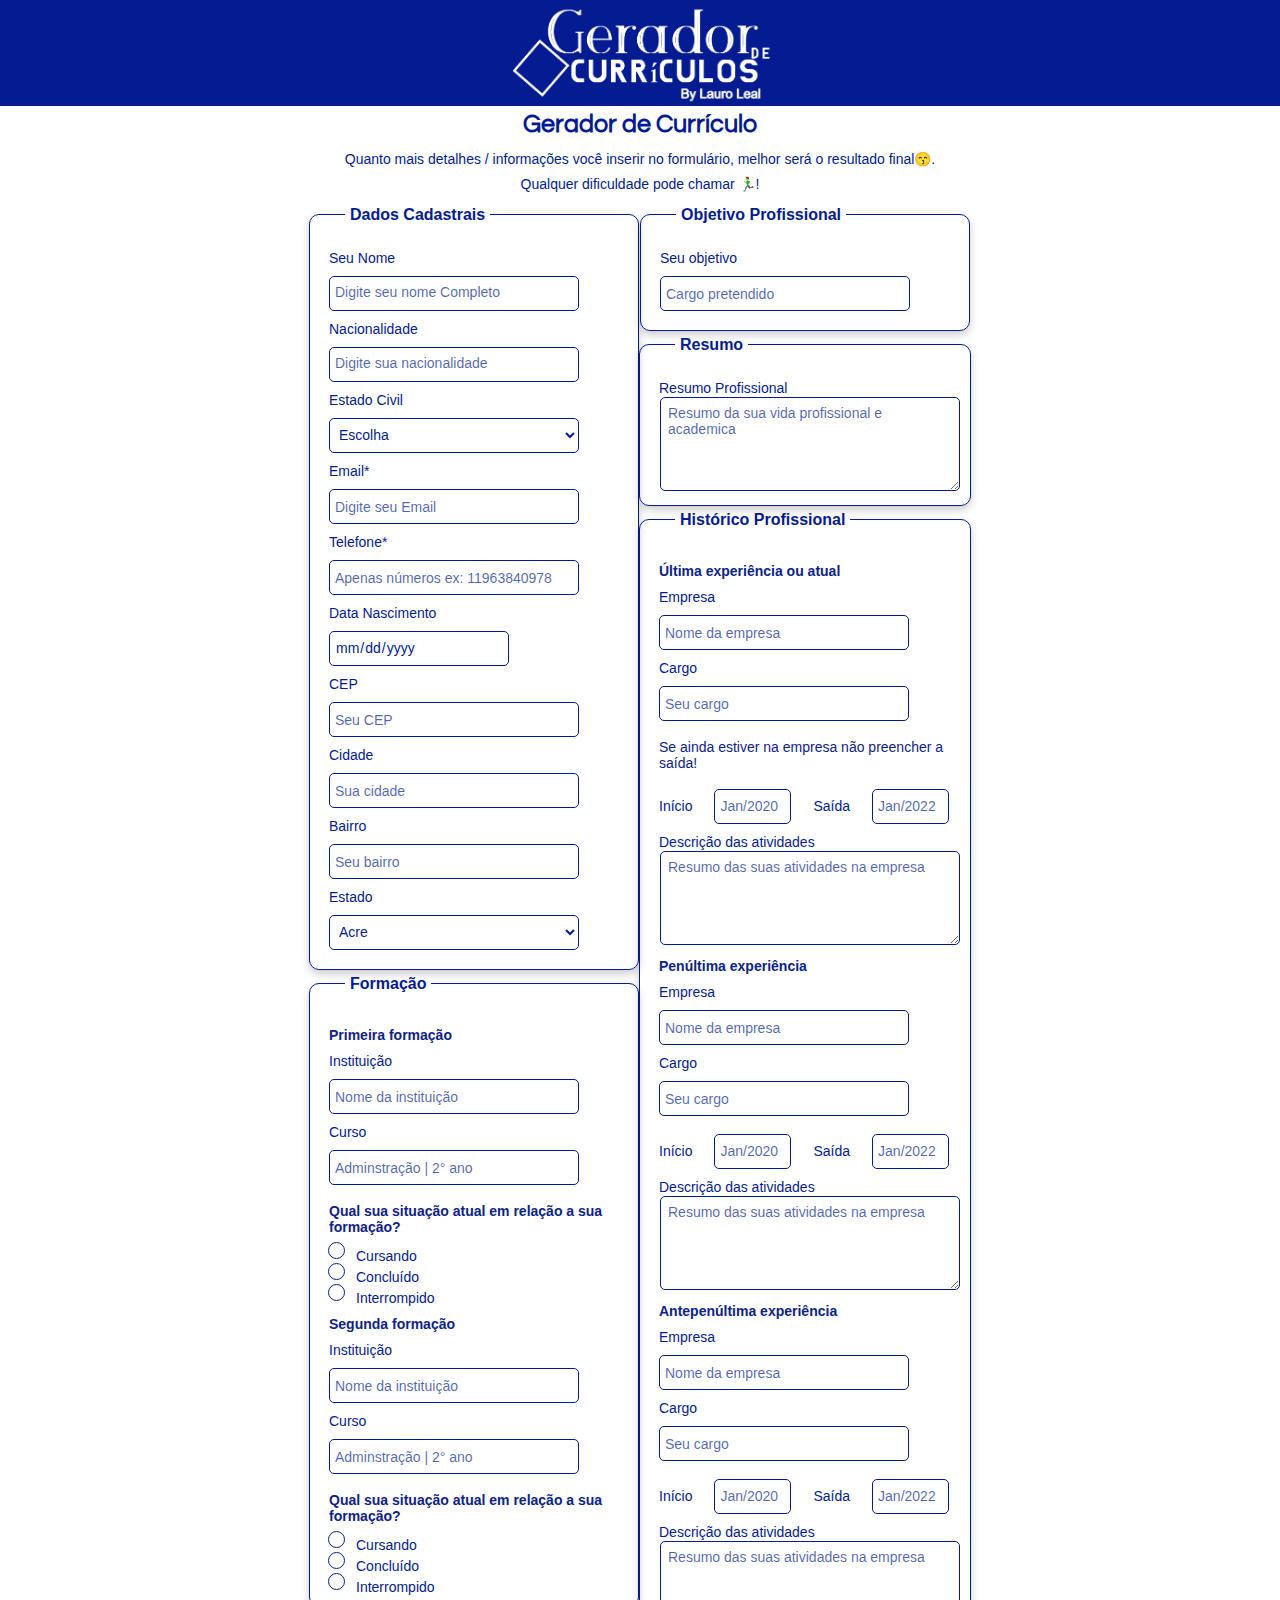
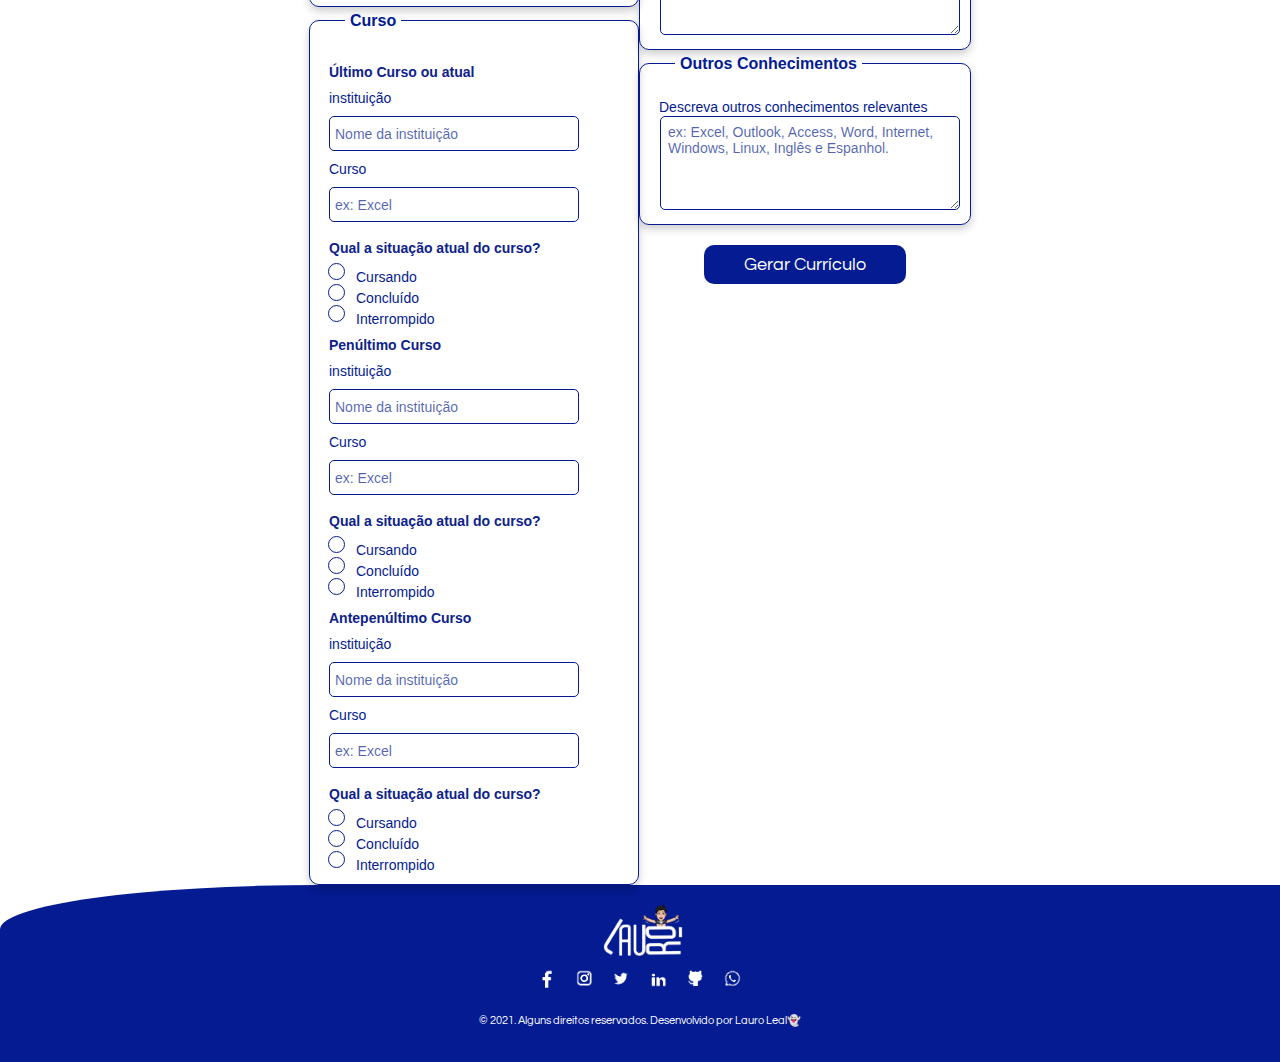
==== commit f843380a: "ultima tentativa de hj de organizar em pastas p3" ====
--- a/index.html
+++ b/index.html
@@ -9,8 +9,8 @@
     <!-- SEO -->
     <title>Gerador de Currículo</title>
 
-    <link rel="stylesheet" href="/css/style__padrao.css">
-    <link rel="stylesheet" href="/css/style__mobile.css">
+    <link rel="stylesheet" href="./css/style__padrao.css">
+    <link rel="stylesheet" href="./css/style__mobile.css">
 
 
     <meta name="description" content="Gerador de Currículo Online Gratis">
@@ -18,7 +18,7 @@
     <meta name="author" content="Lauro Leal">
 
     <!-- Favicon -->
-    <link rel="icon" type="image/png" href="/img/lauro__icon.png">
+    <link rel="icon" type="image/png" href="./img/lauro__icon.png">
 
     <!-- Opengraph -->
     <meta property="og:locale" content="pt_BR">
@@ -32,7 +32,7 @@
     <header>
         <section class="box__interno">
             <section class="box__externo__conteudo">
-                <img class="img__logo" src="/img/logo__novo.png">
+                <img class="img__logo" src="./img/logo__novo.png">
             </section>
         </section>
 
@@ -428,7 +428,7 @@
                     </div>
                     </section>
         </form>
-        <script type="text/javascript" src="/js/action.js"></script>
+        <script type="text/javascript" src="./js/action.js"></script>
 
         <!-- <section class="centralizar__button">
             <img src="https://media0.giphy.com/media/z24q9PQNlw19u/giphy.gif?cid=ecf05e47y3ti7bcxjpoyxmjfg7k1uhzmjibp9mtdgkm7brhw&rid=giphy.gif&ct=g">
@@ -437,17 +437,17 @@
     -->
         <footer>
             <section class="box__externo__conteudo">
-                <img class="img__logo__footer" src="/img/logo__Lauro__2__novo.png">
+                <img class="img__logo__footer" src="./img/logo__Lauro__2__novo.png">
             </section>
 
             <section class="box__externo__conteudo">
                 <section>
-                    <a class="facebook" href="https://www.facebook.com/lauroeleal/" target="_blank"> <img class="icones__sociais" src="/img/facebook_logo_dark.png"></a>
-                    <a class="instagram" href="https://www.instagram.com/lauroeleal/" target="_blank"> <img class="icones__sociais" src="/img/instagram_logo-dark.png"></a>
-                    <a class="twitter" href="https://twitter.com/lauroeleal" target="_blank"> <img class="icones__sociais" src="/img/twitter_logo_dark.png"></a>
-                    <a class="linkedin" href="https://www.linkedin.com/in/lauroleal" target="_blank"> <img class="icones__sociais" src="/img/linkedin_logo_dark.png"></a>
-                    <a class="github" href="https://github.com/lauroleal" target="_blank"><img class="icones__sociais" src="/img/GitHub_logo_da.png"></a>
-                    <a class="whatsapp" href="https://api.whatsapp.com/send?phone=5511963840978" target="_blank"><img class="icones__sociais" src="/img/Whatsapp_logo_dark.png"></a>
+                    <a class="facebook" href="https://www.facebook.com/lauroeleal/" target="_blank"> <img class="icones__sociais" src="./img/facebook_logo_dark.png"></a>
+                    <a class="instagram" href="https://www.instagram.com/lauroeleal/" target="_blank"> <img class="icones__sociais" src="./img/instagram_logo-dark.png"></a>
+                    <a class="twitter" href="https://twitter.com/lauroeleal" target="_blank"> <img class="icones__sociais" src="./img/twitter_logo_dark.png"></a>
+                    <a class="linkedin" href="https://www.linkedin.com/in/lauroleal" target="_blank"> <img class="icones__sociais" src="./img/linkedin_logo_dark.png"></a>
+                    <a class="github" href="https://github.com/lauroleal" target="_blank"><img class="icones__sociais" src="./img/GitHub_logo_da.png"></a>
+                    <a class="whatsapp" href="https://api.whatsapp.com/send?phone=5511963840978" target="_blank"><img class="icones__sociais" src="./img/Whatsapp_logo_dark.png"></a>
                 </section>
             </section>
 
--- a/css/style__padrao.css
+++ b/css/style__padrao.css
@@ -351,7 +351,7 @@
 /* colocando um icone no campo do formulario do text/nome como background */
 
 input[id="name"] {
-    background-image: url("/img/perfil.svg");
+    background-image: url("./img/perfil.svg");
     background-size: 25px;
     background-position: 4px 4px;
     background-position-x: right;
@@ -359,7 +359,7 @@
 }
 
 input[id="nacionalidade"] {
-    background-image: url("/img/nacionalidade.svg");
+    background-image: url("./img/nacionalidade.svg");
     background-size: 25px;
     background-position: 4px 4px;
     background-position-x: right;
@@ -367,7 +367,7 @@
 }
 
 input[type='tel'] {
-    background-image: url("/img/telefone.svg");
+    background-image: url("./img/telefone.svg");
     background-size: 25px;
     background-position: 4px 4px;
     background-position-x: right;
@@ -375,7 +375,7 @@
 }
 
 input[type='email'] {
-    background-image: url("/img/email.svg");
+    background-image: url("./img/email.svg");
     background-size: 25px;
     background-position: 4px 4px;
     background-position-x: right;
@@ -383,7 +383,7 @@
 }
 
 input[id="cep"] {
-    background-image: url("/img/cep.svg");
+    background-image: url("./img/cep.svg");
     background-size: 25px;
     background-position: 4px 4px;
     background-position-x: right;
@@ -391,7 +391,7 @@
 }
 
 input[id="bairro"] {
-    background-image: url("/img/bairro.svg");
+    background-image: url("./img/bairro.svg");
     background-size: 25px;
     background-position: 4px 4px;
     background-position-x: right;
@@ -399,7 +399,7 @@
 }
 
 input[id="cidade"] {
-    background-image: url("/img/cidade.svg");
+    background-image: url("./img/cidade.svg");
     background-size: 25px;
     background-position: 4px 4px;
     background-position-x: right;
@@ -441,11 +441,11 @@
 /* webkit para trocar o incone padão do input data / Funciona no Google*/
 
 ::-webkit-calendar-picker-indicator {
-    background-image: url("/img/data.svg");
+    background-image: url("./img/data.svg");
 }
 
 input[id="escola__nome"] {
-    background-image: url("/img/instituicao.svg");
+    background-image: url("./img/instituicao.svg");
     background-size: 25px;
     background-position: 4px 4px;
     background-position-x: right;
@@ -453,7 +453,7 @@
 }
 
 input[id="escola__nome__2"] {
-    background-image: url("/img/instituicao.svg");
+    background-image: url("./img/instituicao.svg");
     background-size: 25px;
     background-position: 4px 4px;
     background-position-x: right;
@@ -461,7 +461,7 @@
 }
 
 input[id="nome__curso"] {
-    background-image: url("/img/formacao.svg");
+    background-image: url("./img/formacao.svg");
     background-size: 25px;
     background-position: 4px 4px;
     background-position-x: right;
@@ -469,7 +469,7 @@
 }
 
 input[id="nome__curso__2"] {
-    background-image: url("/img/formacao.svg");
+    background-image: url("./img/formacao.svg");
     background-size: 25px;
     background-position: 4px 4px;
     background-position-x: right;
@@ -477,7 +477,7 @@
 }
 
 input[id="local__curso1"] {
-    background-image: url("/img/curso.svg");
+    background-image: url("./img/curso.svg");
     background-size: 25px;
     background-position: 4px 4px;
     background-position-x: right;
@@ -485,7 +485,7 @@
 }
 
 input[id="local__curso3"] {
-    background-image: url("/img/curso.svg");
+    background-image: url("./img/curso.svg");
     background-size: 25px;
     background-position: 4px 4px;
     background-position-x: right;
@@ -493,7 +493,7 @@
 }
 
 input[id="local__curso2"] {
-    background-image: url("/img/curso.svg");
+    background-image: url("./img/curso.svg");
     background-size: 25px;
     background-position: 4px 4px;
     background-position-x: right;
@@ -501,7 +501,7 @@
 }
 
 input[id="nome__curso1"] {
-    background-image: url("/img/nome__curso.svg");
+    background-image: url("./img/nome__curso.svg");
     background-size: 25px;
     background-position: 4px 4px;
     background-position-x: right;
@@ -509,7 +509,7 @@
 }
 
 input[id="nome__curso2"] {
-    background-image: url("/img/nome__curso.svg");
+    background-image: url("./img/nome__curso.svg");
     background-size: 25px;
     background-position: 4px 4px;
     background-position-x: right;
@@ -517,7 +517,7 @@
 }
 
 input[id="nome__curso3"] {
-    background-image: url("/img/nome__curso.svg");
+    background-image: url("./img/nome__curso.svg");
     background-size: 25px;
     background-position: 4px 4px;
     background-position-x: right;
@@ -534,7 +534,7 @@
 } */
 
 input[id="name_empresa__1"] {
-    background-image: url("/img/empresa.svg");
+    background-image: url("./img/empresa.svg");
     background-size: 25px;
     background-position: 4px 4px;
     background-position-x: right;
@@ -542,7 +542,7 @@
 }
 
 input[id="name_empresa__2"] {
-    background-image: url("/img/empresa.svg");
+    background-image: url("./img/empresa.svg");
     background-size: 25px;
     background-position: 4px 4px;
     background-position-x: right;
@@ -550,7 +550,7 @@
 }
 
 input[id="name_empresa__3"] {
-    background-image: url("/img/empresa.svg");
+    background-image: url("./img/empresa.svg");
     background-size: 25px;
     background-position: 4px 4px;
     background-position-x: right;
@@ -558,7 +558,7 @@
 }
 
 input[id="cargo_empresa__1"] {
-    background-image: url("/img/cargo.svg");
+    background-image: url("./img/cargo.svg");
     background-size: 25px;
     background-position: 4px 4px;
     background-position-x: right;
@@ -566,7 +566,7 @@
 }
 
 input[id="cargo_empresa__2"] {
-    background-image: url("/img/cargo.svg");
+    background-image: url("./img/cargo.svg");
     background-size: 25px;
     background-position: 4px 4px;
     background-position-x: right;
@@ -574,7 +574,7 @@
 }
 
 input[id="cargo_empresa__3"] {
-    background-image: url("/img/cargo.svg");
+    background-image: url("./img/cargo.svg");
     background-size: 25px;
     background-position: 4px 4px;
     background-position-x: right;
@@ -582,7 +582,7 @@
 }
 
 input[id="objetivo"] {
-    background-image: url("/img/objetivo.svg");
+    background-image: url("./img/objetivo.svg");
     background-size: 25px;
     background-position: 4px 4px;
     background-position-x: right;
@@ -687,42 +687,42 @@
 /*Hover icones sociais*/
 
 a.facebook:hover {
-    content: url(/img/facebook_logo.png);
+    content: url(./img/facebook_logo.png);
     width: 33px;
     height: auto;
     margin: 5px 0px 5px 0px;
 }
 
 a.instagram:hover {
-    content: url(/img/instagram_logo.png);
+    content: url(./img/instagram_logo.png);
     width: 33px;
     height: auto;
     margin: 5px 0px 5px 0px;
 }
 
 a.twitter:hover {
-    content: url(/img/twitter_logo.png);
+    content: url(./img/twitter_logo.png);
     width: 33px;
     height: auto;
     margin: 5px 0px 5px 0px;
 }
 
 a.linkedin:hover {
-    content: url(/img/linkedin_logo.png);
+    content: url(./img/linkedin_logo.png);
     width: 33px;
     height: auto;
     margin: 5px 0px 5px 0px;
 }
 
 a.github:hover {
-    content: url(/img/GitHub_logo_dark.png);
+    content: url(./img/GitHub_logo_dark.png);
     width: 33px;
     height: auto;
     margin: 5px 0px 5px 0px;
 }
 
 a.whatsapp:hover {
-    content: url(/img/Whatsapp_logo.png);
+    content: url(./img/Whatsapp_logo.png);
     width: 33px;
     height: auto;
     margin: 5px 0px 5px 0px;
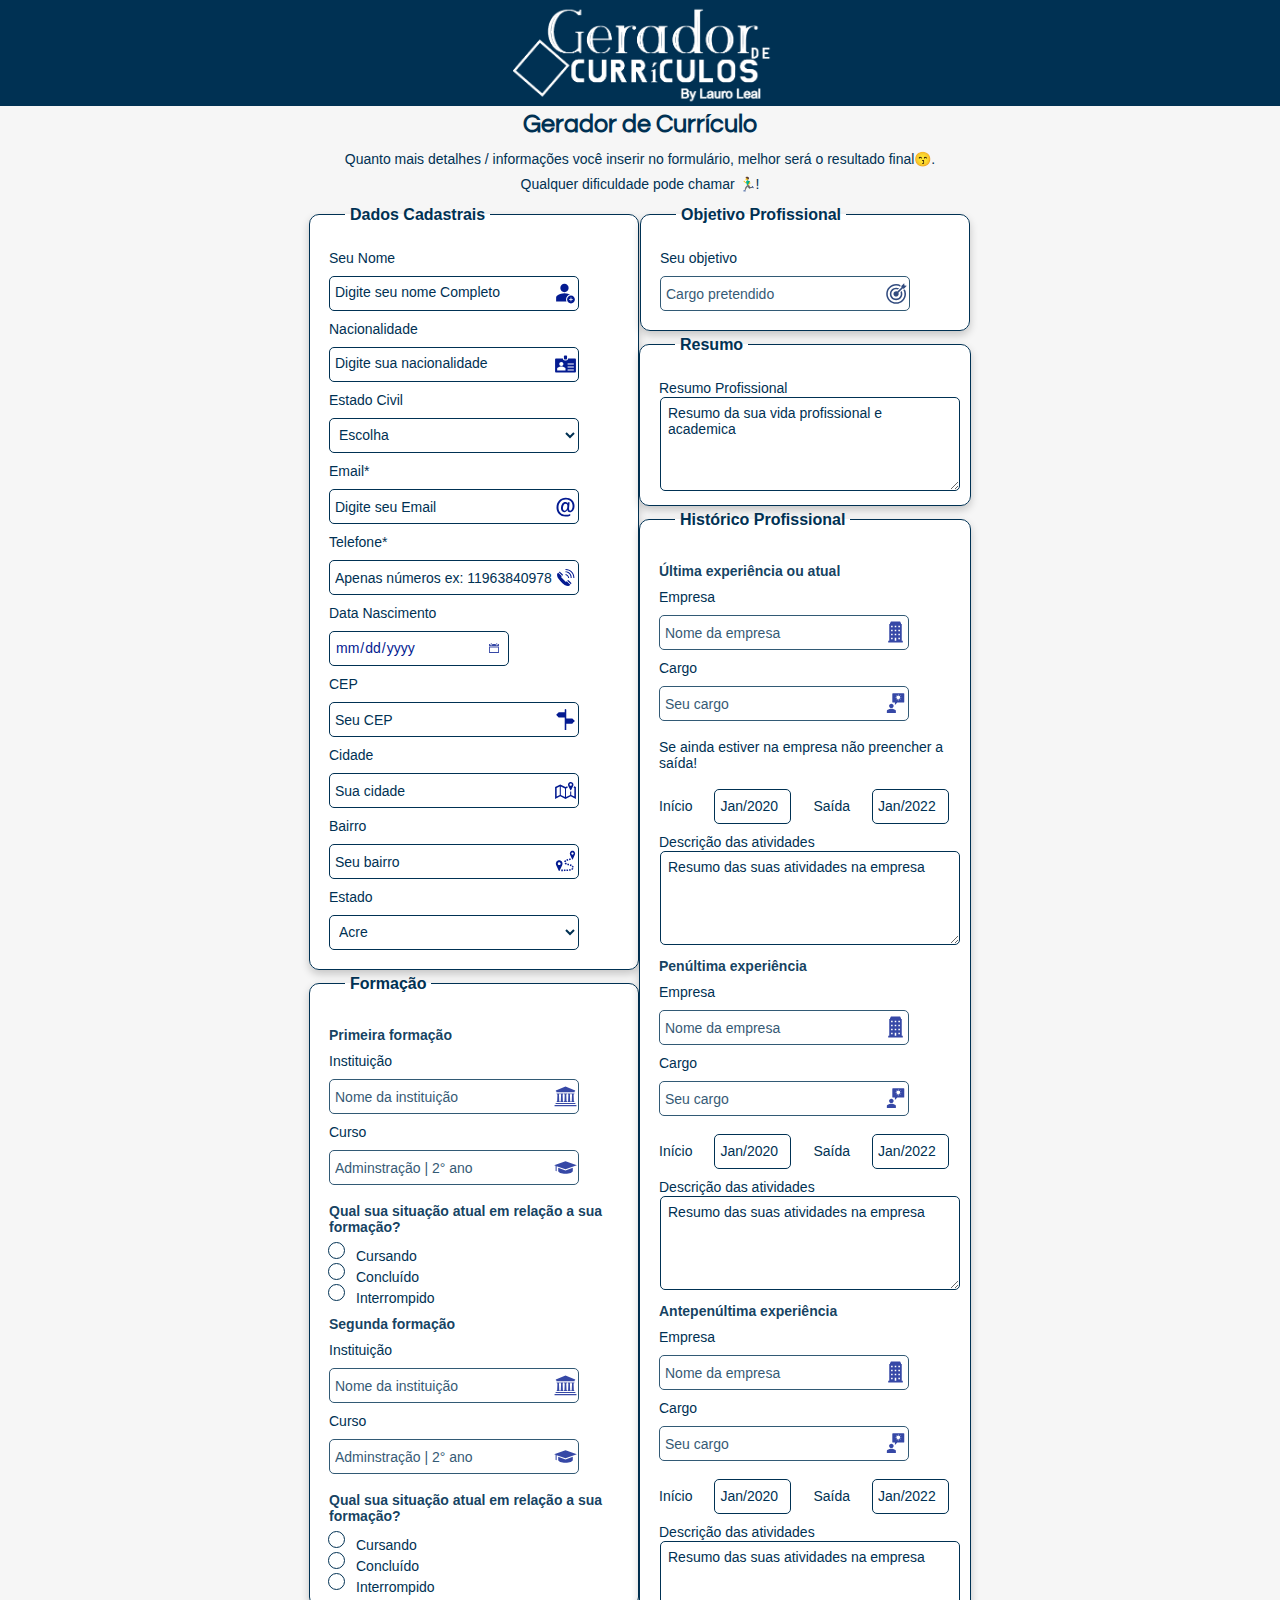
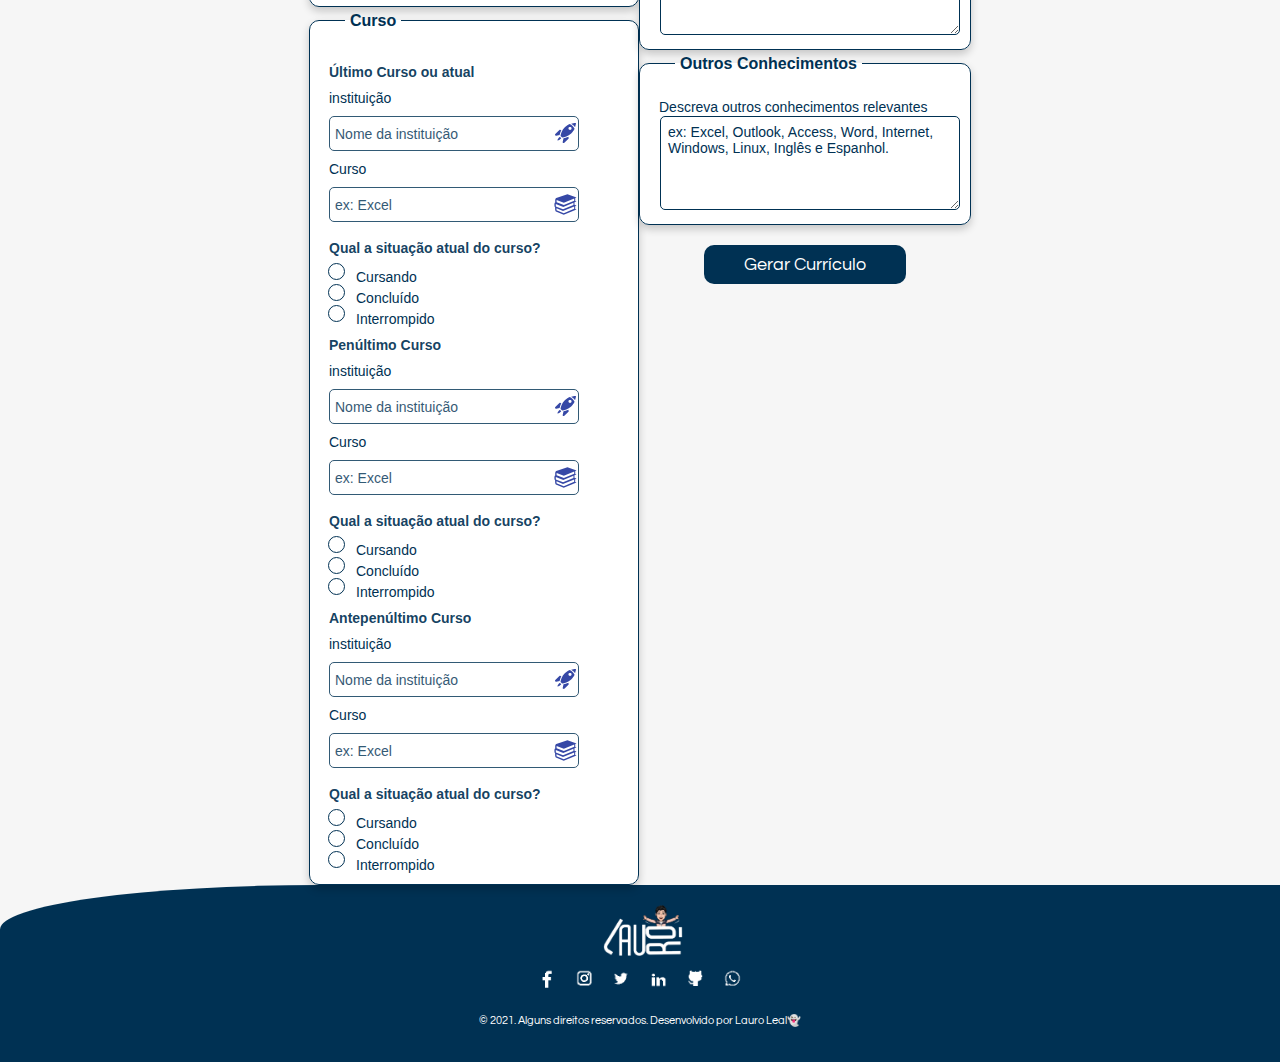
==== commit 937f4ca7: "atualizando as cores" ====
--- a/index.html
+++ b/index.html
@@ -430,11 +430,8 @@
         </form>
         <script type="text/javascript" src="./js/action.js"></script>
 
-        <!-- <section class="centralizar__button">
-            <img src="https://media0.giphy.com/media/z24q9PQNlw19u/giphy.gif?cid=ecf05e47y3ti7bcxjpoyxmjfg7k1uhzmjibp9mtdgkm7brhw&rid=giphy.gif&ct=g">
-        </section> 
-    
-    -->
+
+
         <footer>
             <section class="box__externo__conteudo">
                 <img class="img__logo__footer" src="./img/logo__Lauro__2__novo.png">
--- a/css/style__padrao.css
+++ b/css/style__padrao.css
@@ -16,7 +16,7 @@
 
 * {
     scrollbar-width: thin;
-    scrollbar-color: #041b91 rgb(255, 255, 255);
+    scrollbar-color: #003153;
 }
 
 
@@ -31,7 +31,7 @@
 }
 
 *::-webkit-scrollbar-thumb {
-    background-color: #041b91;
+    background-color: #003153;
     border-radius: 30px;
 }
 
@@ -39,7 +39,7 @@
 /* mudando a cor padrão quando um texto e selecionado */
 
 ::selection {
-    background: #041b91;
+    background: #003153;
     color: rgb(255, 255, 255);
 }
 
@@ -47,11 +47,11 @@
 /*#################################################################*/
 
 body {
-    background-color: #fff;
+    background-color: #F6F6F6;
 }
 
 header {
-    background-color: #041b91;
+    background-color: #003153;
     width: 100%;
     height: auto;
 }
@@ -81,7 +81,7 @@
 /*Corpo*/
 
 .p__titulo__padrao {
-    color: #041b91;
+    color: #003153;
     font-family: 'Questrial';
     font-size: 25px;
     font-weight: bold;
@@ -110,14 +110,14 @@
     margin: 9px;
     font-family: 'PT Sans Narrow', sans-serif;
     font-size: 19px;
-    color: #041b91;
+    color: #003153;
 }
 
 .formulario__texto__p {
     margin: 9px;
     font-family: 'PT Sans Narrow', sans-serif;
     font-size: 18px;
-    color: #0d228b;
+    color: #003053ea;
     font-weight: bold;
 }
 
@@ -129,7 +129,7 @@
     margin: 9px;
     font-family: 'PT Sans Narrow', sans-serif;
     font-size: 15px;
-    color: #0d228b;
+    color: #003153;
 }
 
 
@@ -137,7 +137,7 @@
 
 .formulario__campo {
     border-radius: 5px;
-    border: solid 1px #041b91;
+    border: solid 1px #003153;
     width: 300px;
     height: 35px;
     font-family: 'PT Sans Narrow', sans-serif;
@@ -149,7 +149,7 @@
 
 .formulario__campo__menor {
     border-radius: 5px;
-    border: solid 1px #041b91;
+    border: solid 1px #003153;
     width: 120px;
     height: 35px;
     font-family: 'PT Sans Narrow', sans-serif;
@@ -164,7 +164,7 @@
 
 .formulario__campo__menor3 {
     border-radius: 5px;
-    border: solid 1px #041b91;
+    border: solid 1px #003153;
     width: 280px;
     height: 35px;
     font-family: 'PT Sans Narrow', sans-serif;
@@ -177,7 +177,7 @@
 .formulario__campo__menor2,
 .formulario__campo__forma {
     border-radius: 5px;
-    border: solid 1px #041b91;
+    border: solid 1px #003153;
     width: 105px;
     height: 35px;
     font-family: 'PT Sans Narrow', sans-serif;
@@ -189,7 +189,7 @@
 
 .formulario__textarea {
     border-radius: 5px;
-    border: solid 1px #041b91;
+    border: solid 1px #003153;
     width: 400px;
     max-height: 120px;
     font-family: 'PT Sans Narrow', sans-serif;
@@ -200,7 +200,7 @@
 }
 
 .formulario__textarea::placeholder {
-    color: #041c91af;
+    color: #003153;
     font-size: 19px;
     font-family: 'PT Sans Narrow', sans-serif;
     padding: 5px;
@@ -208,12 +208,12 @@
 
 .formulario__campo__option {
     border-radius: 5px;
-    border: solid 1px #041b91;
+    border: solid 1px #003153;
     width: 300px;
     height: 35px;
     font-family: 'PT Sans Narrow', sans-serif;
     font-size: 19px;
-    color: #041b91;
+    color: #003153;
     padding: 5px;
     margin: 9px;
 }
@@ -221,14 +221,14 @@
 .formulario__campo__option__disabled {
     font-family: 'PT Sans Narrow', sans-serif;
     font-size: 19px;
-    color: #041c91b6;
+    color: #0c5c96;
 }
 
 
 /*Cor da legenda do placeholder / caixa de texto*/
 
 input::placeholder {
-    color: #041c91af;
+    color: #003153;
     font-size: 16px;
     font-family: 'PT Sans Narrow', sans-serif;
 }
@@ -263,10 +263,11 @@
 
 fieldset {
     border-radius: 10px;
+    background-color: #fff;
     box-shadow: 0 4px 8px 0 rgba(0, 0, 0, 0.2);
     width: 480px;
     height: auto;
-    border: solid 1px #041b91;
+    border: solid 1px #003153;
     padding: 10px;
     margin-left: 8px;
     margin-bottom: 5px;
@@ -278,7 +279,7 @@
 legend {
     font-family: 'PT Sans Narrow', sans-serif;
     font-size: 20px;
-    color: #041b91;
+    color: #003153;
     font-weight: bold;
     margin-left: 25px;
     margin-bottom: 10px;
@@ -299,7 +300,7 @@
     content: '';
     display: inline-block;
     visibility: visible;
-    border: 1px solid #041b91;
+    border: 1px solid #003153;
 }
 
 input[type='radio']:checked:after {
@@ -309,7 +310,7 @@
     top: -2px;
     left: -2px;
     position: relative;
-    background-color: #041b91;
+    background-color: #003153;
     content: '';
     display: inline-block;
     visibility: visible;
@@ -330,7 +331,7 @@
     content: '';
     display: inline-block;
     visibility: visible;
-    border: 1px solid #041b91;
+    border: 1px solid #003153;
 }
 
 input[type='checkbox']:checked:after {
@@ -340,7 +341,7 @@
     top: -1px;
     left: -5px;
     position: relative;
-    background-color: #041b91;
+    background-color: #003153;
     content: '';
     display: inline-block;
     visibility: visible;
@@ -351,7 +352,7 @@
 /* colocando um icone no campo do formulario do text/nome como background */
 
 input[id="name"] {
-    background-image: url("./img/perfil.svg");
+    background-image: url("../img/perfil.svg");
     background-size: 25px;
     background-position: 4px 4px;
     background-position-x: right;
@@ -359,7 +360,7 @@
 }
 
 input[id="nacionalidade"] {
-    background-image: url("./img/nacionalidade.svg");
+    background-image: url("../img/nacionalidade.svg");
     background-size: 25px;
     background-position: 4px 4px;
     background-position-x: right;
@@ -367,7 +368,7 @@
 }
 
 input[type='tel'] {
-    background-image: url("./img/telefone.svg");
+    background-image: url("../img/telefone.svg");
     background-size: 25px;
     background-position: 4px 4px;
     background-position-x: right;
@@ -375,7 +376,7 @@
 }
 
 input[type='email'] {
-    background-image: url("./img/email.svg");
+    background-image: url("../img/email.svg");
     background-size: 25px;
     background-position: 4px 4px;
     background-position-x: right;
@@ -383,7 +384,7 @@
 }
 
 input[id="cep"] {
-    background-image: url("./img/cep.svg");
+    background-image: url("../img/cep.svg");
     background-size: 25px;
     background-position: 4px 4px;
     background-position-x: right;
@@ -391,7 +392,7 @@
 }
 
 input[id="bairro"] {
-    background-image: url("./img/bairro.svg");
+    background-image: url("../img/bairro.svg");
     background-size: 25px;
     background-position: 4px 4px;
     background-position-x: right;
@@ -399,7 +400,7 @@
 }
 
 input[id="cidade"] {
-    background-image: url("./img/cidade.svg");
+    background-image: url("../img/cidade.svg");
     background-size: 25px;
     background-position: 4px 4px;
     background-position-x: right;
@@ -426,14 +427,14 @@
 ::-webkit-datetime-edit-month-field:hover,
 ::-webkit-datetime-edit-day-field:hover,
 ::-webkit-datetime-edit-year-field:hover {
-    background-color: #041b91;
+    background-color: #003153;
     color: #fff
 }
 
 ::-webkit-datetime-edit-year-field:focus,
 ::-webkit-datetime-edit-month-field:focus,
 ::-webkit-datetime-edit-day-field:focus {
-    background-color: #041b91;
+    background-color: #003153;
     color: #fff;
 }
 
@@ -441,87 +442,98 @@
 /* webkit para trocar o incone padão do input data / Funciona no Google*/
 
 ::-webkit-calendar-picker-indicator {
-    background-image: url("./img/data.svg");
+    background-image: url("../img/data.svg");
+    opacity: 0.8;
 }
 
 input[id="escola__nome"] {
-    background-image: url("./img/instituicao.svg");
-    background-size: 25px;
-    background-position: 4px 4px;
-    background-position-x: right;
-    background-repeat: no-repeat;
+    background-image: url("../img/instituicao.svg");
+    background-size: 25px;
+    background-position: 4px 4px;
+    background-position-x: right;
+    background-repeat: no-repeat;
+    opacity: 0.8;
 }
 
 input[id="escola__nome__2"] {
-    background-image: url("./img/instituicao.svg");
-    background-size: 25px;
-    background-position: 4px 4px;
-    background-position-x: right;
-    background-repeat: no-repeat;
+    background-image: url("../img/instituicao.svg");
+    background-size: 25px;
+    background-position: 4px 4px;
+    background-position-x: right;
+    background-repeat: no-repeat;
+    opacity: 0.8;
 }
 
 input[id="nome__curso"] {
-    background-image: url("./img/formacao.svg");
-    background-size: 25px;
-    background-position: 4px 4px;
-    background-position-x: right;
-    background-repeat: no-repeat;
+    background-image: url("../img/formacao.svg");
+    background-size: 25px;
+    background-position: 4px 4px;
+    background-position-x: right;
+    background-repeat: no-repeat;
+    opacity: 0.8;
 }
 
 input[id="nome__curso__2"] {
-    background-image: url("./img/formacao.svg");
-    background-size: 25px;
-    background-position: 4px 4px;
-    background-position-x: right;
-    background-repeat: no-repeat;
+    background-image: url("../img/formacao.svg");
+    background-size: 25px;
+    background-position: 4px 4px;
+    background-position-x: right;
+    background-repeat: no-repeat;
+    opacity: 0.8;
 }
 
 input[id="local__curso1"] {
-    background-image: url("./img/curso.svg");
-    background-size: 25px;
-    background-position: 4px 4px;
-    background-position-x: right;
-    background-repeat: no-repeat;
+    background-image: url("../img/curso.svg");
+    background-size: 25px;
+    background-position: 4px 4px;
+    background-position-x: right;
+    background-repeat: no-repeat;
+    opacity: 0.8;
 }
 
 input[id="local__curso3"] {
-    background-image: url("./img/curso.svg");
-    background-size: 25px;
-    background-position: 4px 4px;
-    background-position-x: right;
-    background-repeat: no-repeat;
+    background-image: url("../img/curso.svg");
+    background-size: 25px;
+    background-position: 4px 4px;
+    background-position-x: right;
+    background-repeat: no-repeat;
+    opacity: 0.8;
 }
 
 input[id="local__curso2"] {
-    background-image: url("./img/curso.svg");
-    background-size: 25px;
-    background-position: 4px 4px;
-    background-position-x: right;
-    background-repeat: no-repeat;
+    background-image: url("../img/curso.svg");
+    background-size: 25px;
+    background-position: 4px 4px;
+    background-position-x: right;
+    background-repeat: no-repeat;
+    opacity: 0.8;
 }
 
 input[id="nome__curso1"] {
-    background-image: url("./img/nome__curso.svg");
-    background-size: 25px;
-    background-position: 4px 4px;
-    background-position-x: right;
-    background-repeat: no-repeat;
+    background-image: url("../img/nome__curso.svg");
+    background-size: 25px;
+    background-position: 4px 4px;
+    background-position-x: right;
+    background-repeat: no-repeat;
+    opacity: 0.8;
 }
 
 input[id="nome__curso2"] {
-    background-image: url("./img/nome__curso.svg");
-    background-size: 25px;
-    background-position: 4px 4px;
-    background-position-x: right;
-    background-repeat: no-repeat;
+    background-image: url("../img/nome__curso.svg");
+    background-size: 25px;
+    background-position: 4px 4px;
+    background-position-x: right;
+    background-repeat: no-repeat;
+    opacity: 0.8;
 }
 
 input[id="nome__curso3"] {
-    background-image: url("./img/nome__curso.svg");
-    background-size: 25px;
-    background-position: 4px 4px;
-    background-position-x: right;
-    background-repeat: no-repeat;
+    background-image: url("../img/nome__curso.svg");
+    background-size: 25px;
+    background-position: 4px 4px;
+    background-position-x: right;
+    background-repeat: no-repeat;
+    opacity: 0.8;
 }
 
 
@@ -534,59 +546,66 @@
 } */
 
 input[id="name_empresa__1"] {
-    background-image: url("./img/empresa.svg");
-    background-size: 25px;
-    background-position: 4px 4px;
-    background-position-x: right;
-    background-repeat: no-repeat;
+    background-image: url("../img/empresa.svg");
+    background-size: 25px;
+    background-position: 4px 4px;
+    background-position-x: right;
+    background-repeat: no-repeat;
+    opacity: 0.8;
 }
 
 input[id="name_empresa__2"] {
-    background-image: url("./img/empresa.svg");
-    background-size: 25px;
-    background-position: 4px 4px;
-    background-position-x: right;
-    background-repeat: no-repeat;
+    background-image: url("../img/empresa.svg");
+    background-size: 25px;
+    background-position: 4px 4px;
+    background-position-x: right;
+    background-repeat: no-repeat;
+    opacity: 0.8;
 }
 
 input[id="name_empresa__3"] {
-    background-image: url("./img/empresa.svg");
-    background-size: 25px;
-    background-position: 4px 4px;
-    background-position-x: right;
-    background-repeat: no-repeat;
+    background-image: url("../img/empresa.svg");
+    background-size: 25px;
+    background-position: 4px 4px;
+    background-position-x: right;
+    background-repeat: no-repeat;
+    opacity: 0.8;
 }
 
 input[id="cargo_empresa__1"] {
-    background-image: url("./img/cargo.svg");
-    background-size: 25px;
-    background-position: 4px 4px;
-    background-position-x: right;
-    background-repeat: no-repeat;
+    background-image: url("../img/cargo.svg");
+    background-size: 25px;
+    background-position: 4px 4px;
+    background-position-x: right;
+    background-repeat: no-repeat;
+    opacity: 0.8;
 }
 
 input[id="cargo_empresa__2"] {
-    background-image: url("./img/cargo.svg");
-    background-size: 25px;
-    background-position: 4px 4px;
-    background-position-x: right;
-    background-repeat: no-repeat;
+    background-image: url("../img/cargo.svg");
+    background-size: 25px;
+    background-position: 4px 4px;
+    background-position-x: right;
+    background-repeat: no-repeat;
+    opacity: 0.8;
 }
 
 input[id="cargo_empresa__3"] {
-    background-image: url("./img/cargo.svg");
-    background-size: 25px;
-    background-position: 4px 4px;
-    background-position-x: right;
-    background-repeat: no-repeat;
+    background-image: url("../img/cargo.svg");
+    background-size: 25px;
+    background-position: 4px 4px;
+    background-position-x: right;
+    background-repeat: no-repeat;
+    opacity: 0.8;
 }
 
 input[id="objetivo"] {
-    background-image: url("./img/objetivo.svg");
-    background-size: 25px;
-    background-position: 4px 4px;
-    background-position-x: right;
-    background-repeat: no-repeat;
+    background-image: url("../img/objetivo.svg");
+    background-size: 25px;
+    background-position: 4px 4px;
+    background-position-x: right;
+    background-repeat: no-repeat;
+    opacity: 0.8;
 }
 
 
@@ -628,7 +647,7 @@
 /*tipo resetando os atributos padroes da tag button*/
 
 button {
-    background-color: #041b91;
+    background-color: #003153;
     color: #fff;
     font-family: 'Questrial', sans-serif;
     font-size: 18px;
@@ -644,7 +663,7 @@
 }
 
 button:hover {
-    background-color: #041c91b6;
+    background-color: #003053d5;
 }
 
 .centralizar__button {
@@ -659,7 +678,7 @@
 /*Footer*/
 
 footer {
-    background-color: #041b91;
+    background-color: #003153;
     padding: 15px 0 15px 0;
     border-top-left-radius: 25%;
 }
@@ -687,42 +706,42 @@
 /*Hover icones sociais*/
 
 a.facebook:hover {
-    content: url(./img/facebook_logo.png);
+    content: url(../img/facebook_logo.png);
     width: 33px;
     height: auto;
     margin: 5px 0px 5px 0px;
 }
 
 a.instagram:hover {
-    content: url(./img/instagram_logo.png);
+    content: url(../img/instagram_logo.png);
     width: 33px;
     height: auto;
     margin: 5px 0px 5px 0px;
 }
 
 a.twitter:hover {
-    content: url(./img/twitter_logo.png);
+    content: url(../img/twitter_logo.png);
     width: 33px;
     height: auto;
     margin: 5px 0px 5px 0px;
 }
 
 a.linkedin:hover {
-    content: url(./img/linkedin_logo.png);
+    content: url(../img/linkedin_logo.png);
     width: 33px;
     height: auto;
     margin: 5px 0px 5px 0px;
 }
 
 a.github:hover {
-    content: url(./img/GitHub_logo_dark.png);
+    content: url(../img/GitHub_logo_dark.png);
     width: 33px;
     height: auto;
     margin: 5px 0px 5px 0px;
 }
 
 a.whatsapp:hover {
-    content: url(./img/Whatsapp_logo.png);
+    content: url(../img/Whatsapp_logo.png);
     width: 33px;
     height: auto;
     margin: 5px 0px 5px 0px;
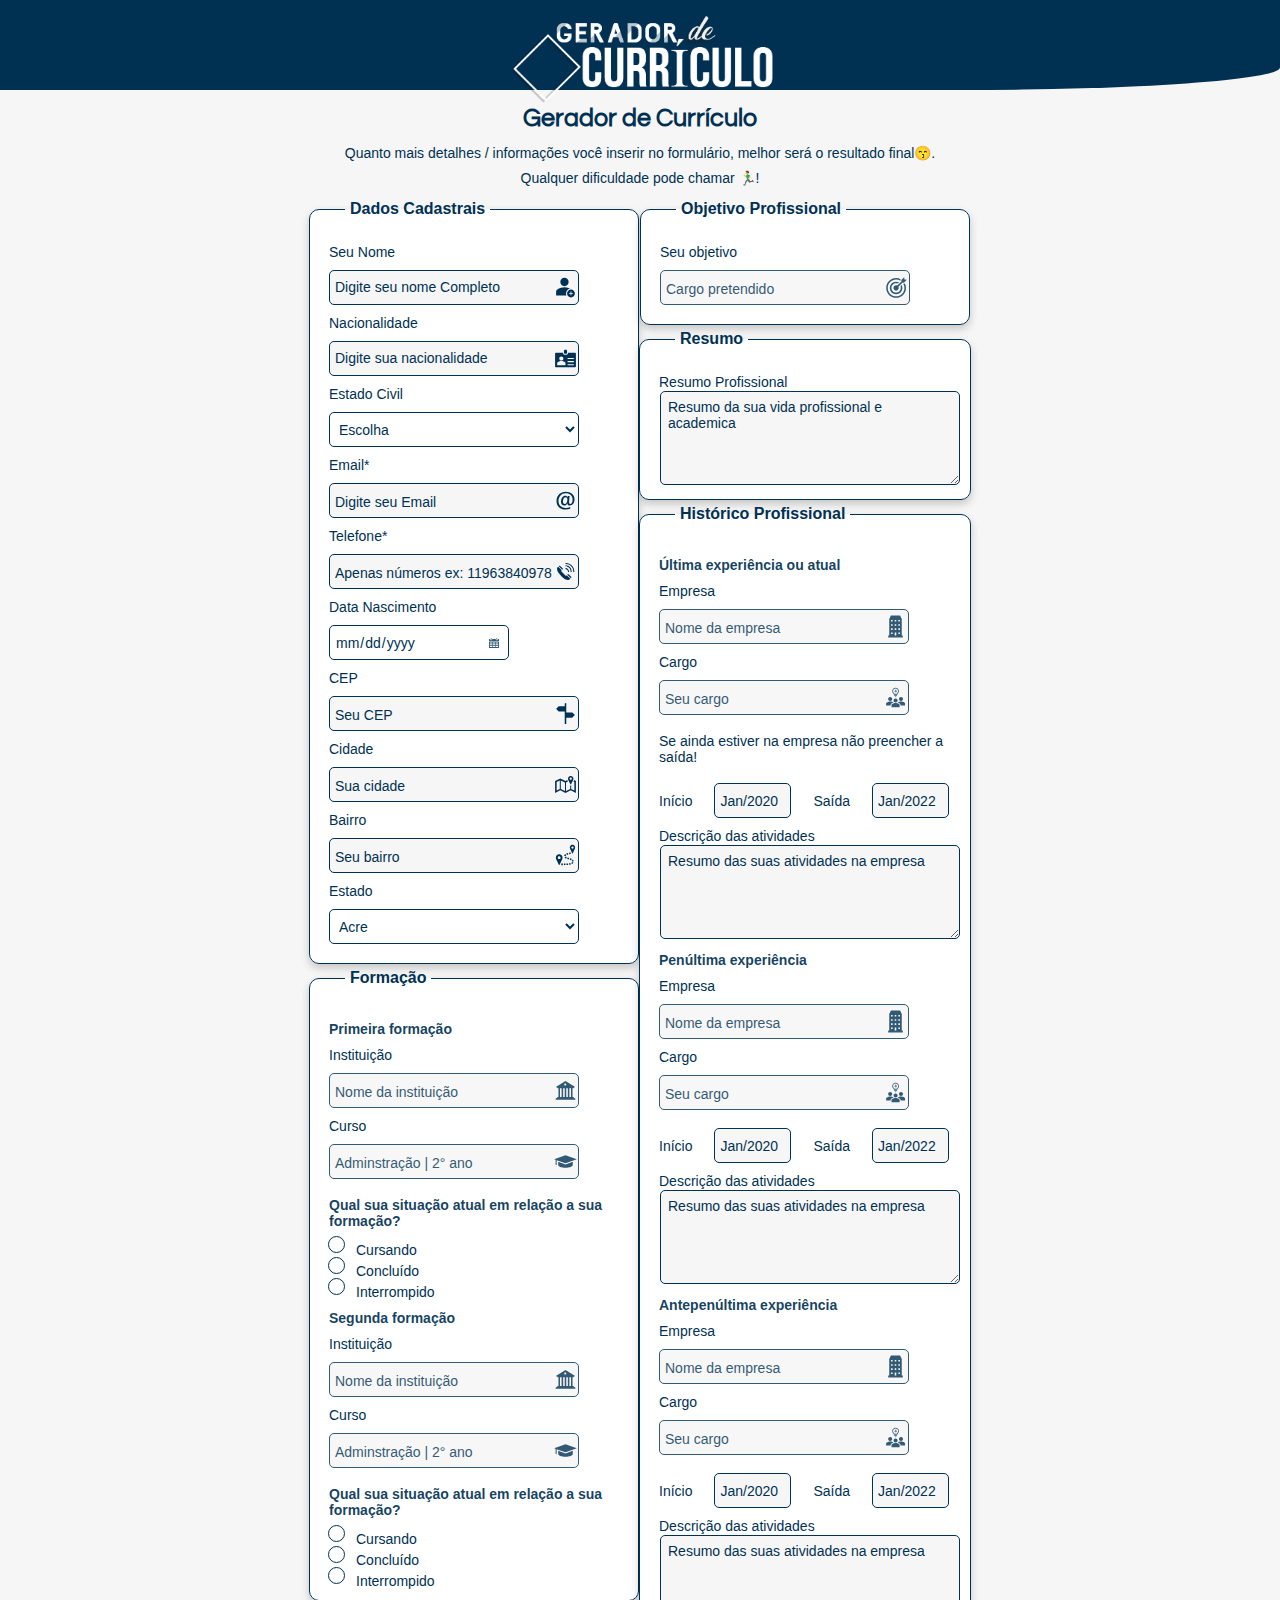
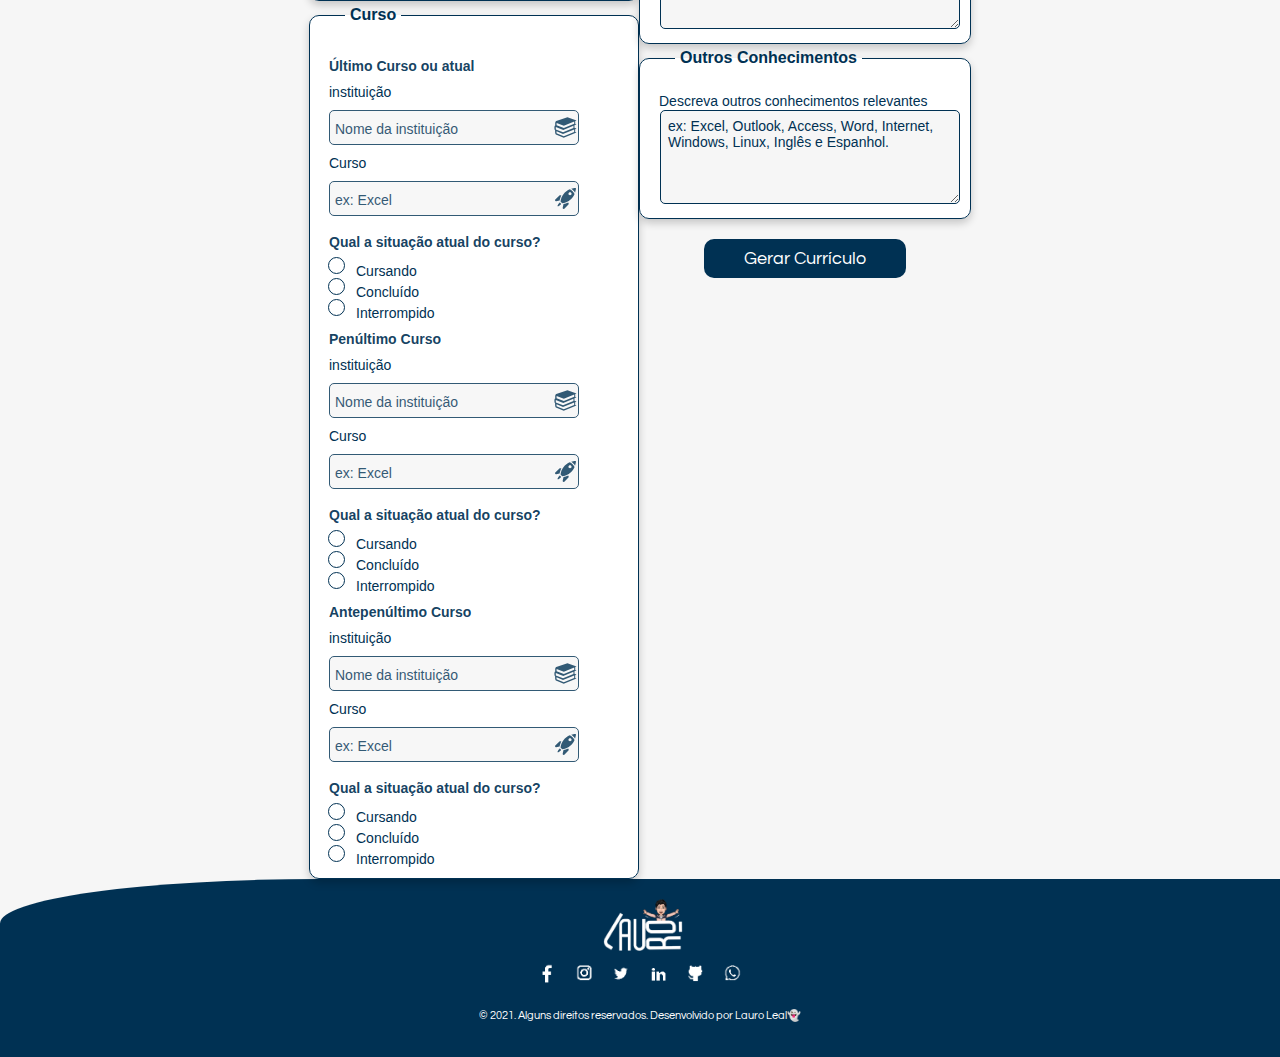
==== commit 008fbe94: "corrigindo o viaCEP + erro no form" ====
--- a/index.html
+++ b/index.html
@@ -144,7 +144,7 @@
                                     $.ajax({
                                         //O campo URL diz o caminho de onde virá os dados
                                         //É importante concatenar o valor digitado no CEP
-                                        url: 'https://viacep.com.br/ws/' + $(this).val() + '/json/unicode/',
+                                        url: 'https://viacep.com.br/ws/' + $(this).val() + '/json/',
                                         //Aqui você deve preencher o tipo de dados que será lido,
                                         //no caso, estamos lendo JSON.
                                         dataType: 'json',
--- a/css/style__padrao.css
+++ b/css/style__padrao.css
@@ -53,7 +53,10 @@
 header {
     background-color: #003153;
     width: 100%;
-    height: auto;
+    height: 90px;
+    padding: 10px;
+    border-bottom-right-radius: 25%;
+    margin-bottom: 10px;
 }
 
 
@@ -142,9 +145,10 @@
     height: 35px;
     font-family: 'PT Sans Narrow', sans-serif;
     font-size: 19px;
-    color: #041b91;
+    color: #003153;
     padding: 5px;
     margin: 9px;
+    background-color: #F6F6F6;
 }
 
 .formulario__campo__menor {
@@ -154,9 +158,10 @@
     height: 35px;
     font-family: 'PT Sans Narrow', sans-serif;
     font-size: 19px;
-    color: #041b91;
+    color: #003153;
     padding: 5px;
     margin: 9px;
+    background-color: #F6F6F6;
 }
 
 
@@ -169,9 +174,10 @@
     height: 35px;
     font-family: 'PT Sans Narrow', sans-serif;
     font-size: 19px;
-    color: #041b91;
+    color: #003153;
     padding: 5px;
     margin: 9px;
+    background-color: #F6F6F6;
 }
 
 .formulario__campo__menor2,
@@ -182,9 +188,10 @@
     height: 35px;
     font-family: 'PT Sans Narrow', sans-serif;
     font-size: 19px;
-    color: #041b91;
+    color: #003153;
     padding: 5px;
     margin: 9px;
+    background-color: #F6F6F6;
 }
 
 .formulario__textarea {
@@ -194,9 +201,10 @@
     max-height: 120px;
     font-family: 'PT Sans Narrow', sans-serif;
     font-size: 19px;
-    color: #041b91;
+    color: #003153;
     margin-left: 10px;
     padding: 2px;
+    background-color: #F6F6F6;
 }
 
 .formulario__textarea::placeholder {
@@ -216,6 +224,7 @@
     color: #003153;
     padding: 5px;
     margin: 9px;
+    background-color: #F6F6F6;
 }
 
 .formulario__campo__option__disabled {
@@ -428,7 +437,7 @@
 ::-webkit-datetime-edit-day-field:hover,
 ::-webkit-datetime-edit-year-field:hover {
     background-color: #003153;
-    color: #fff
+    color: #fff;
 }
 
 ::-webkit-datetime-edit-year-field:focus,
--- a/css/style__mobile.css
+++ b/css/style__mobile.css
@@ -91,7 +91,7 @@
 
 @media only screen and (max-width: 912px) {
     .img__logo {
-        width: 260px;
+        width: 230px;
     }
     .img__logo__footer {
         width: 80px;
@@ -221,7 +221,7 @@
 
 @media only screen and (max-width: 414px) {
     .img__logo {
-        width: 260px;
+        width: 220px;
     }
     .img__logo__footer {
         width: 80px;
